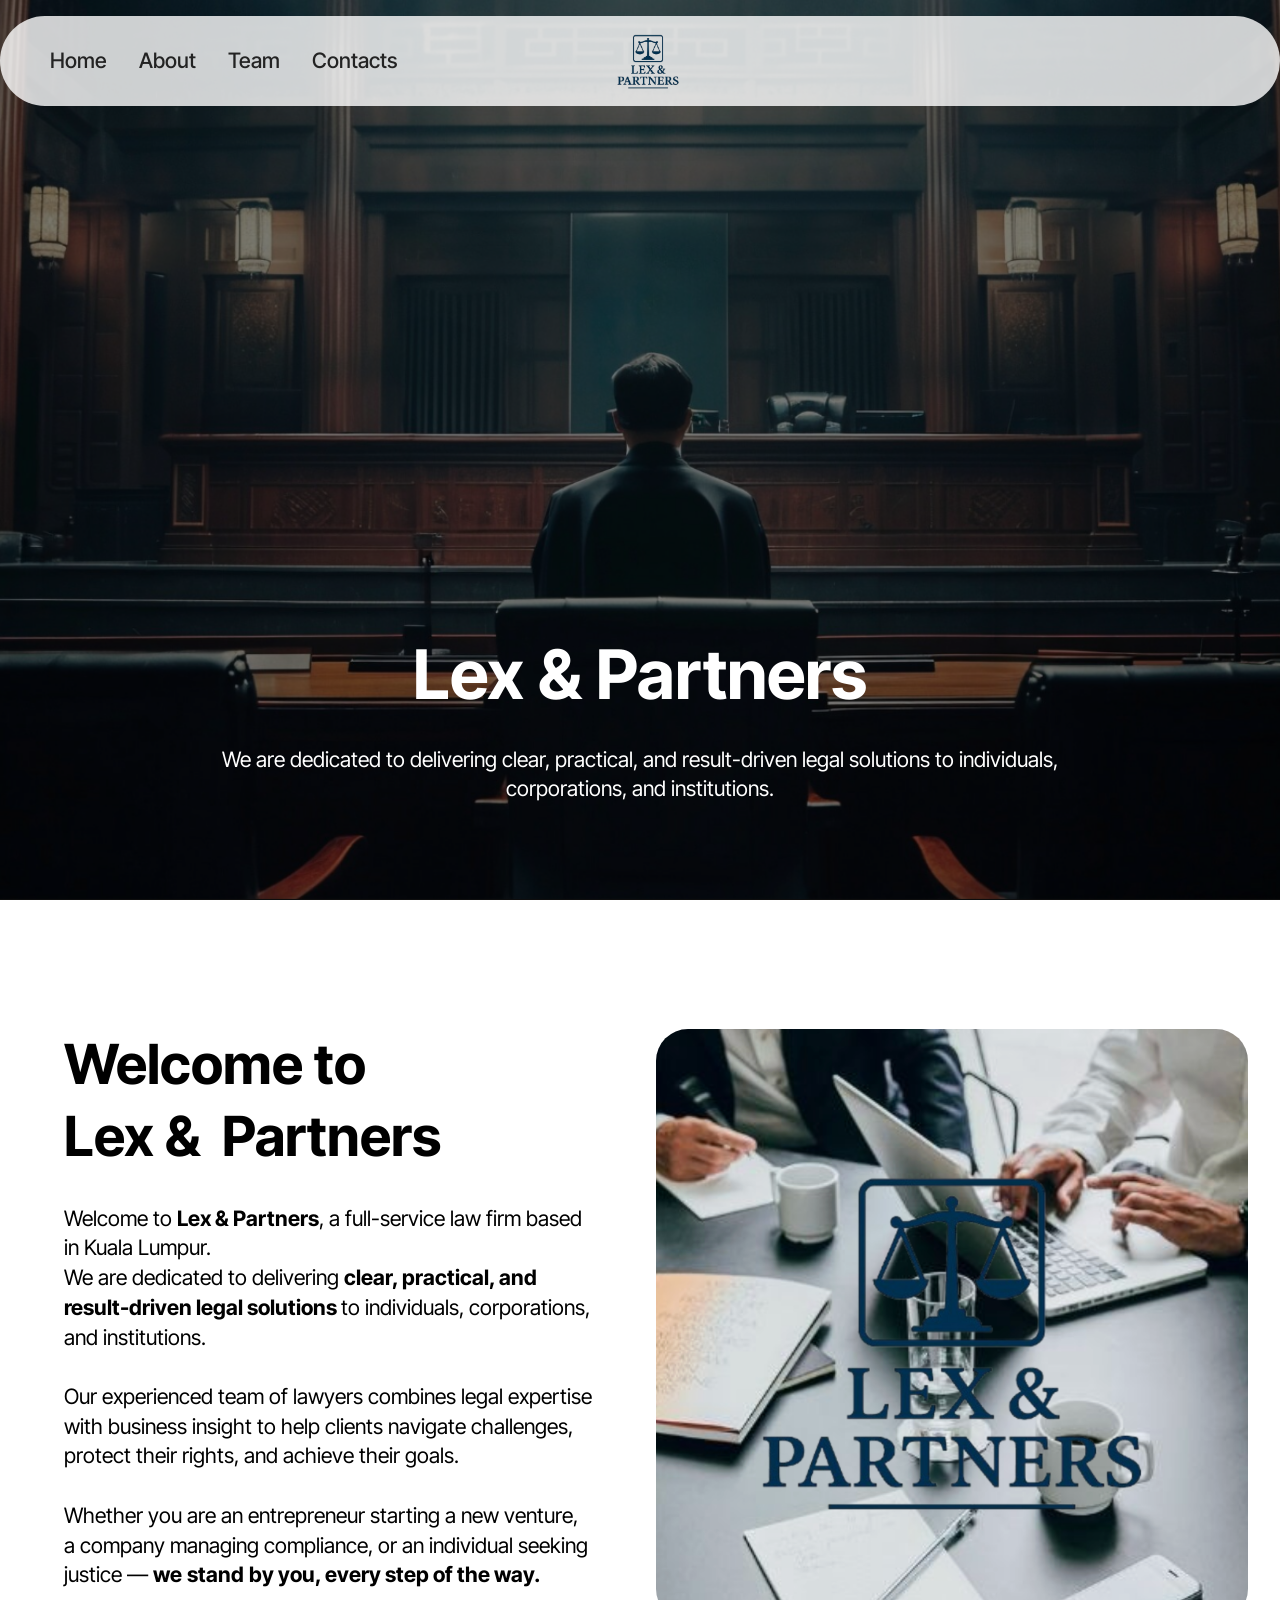
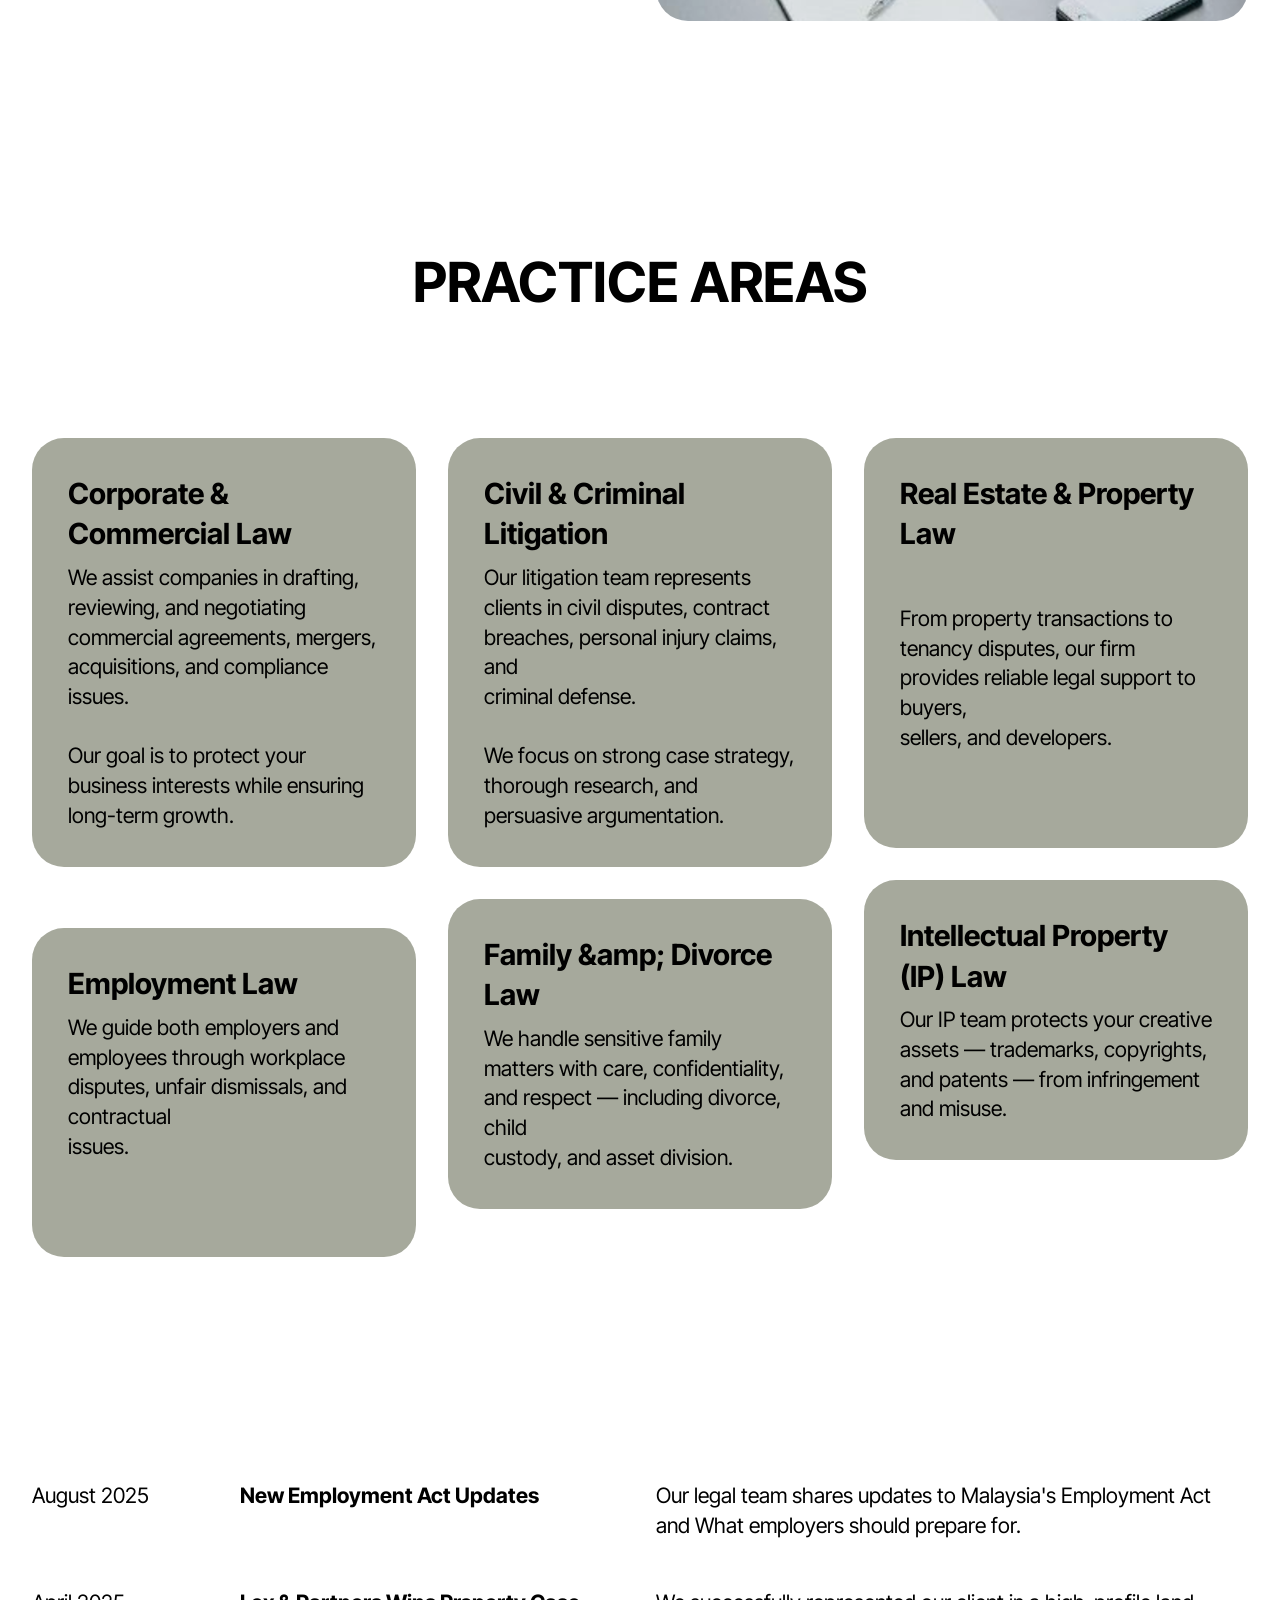
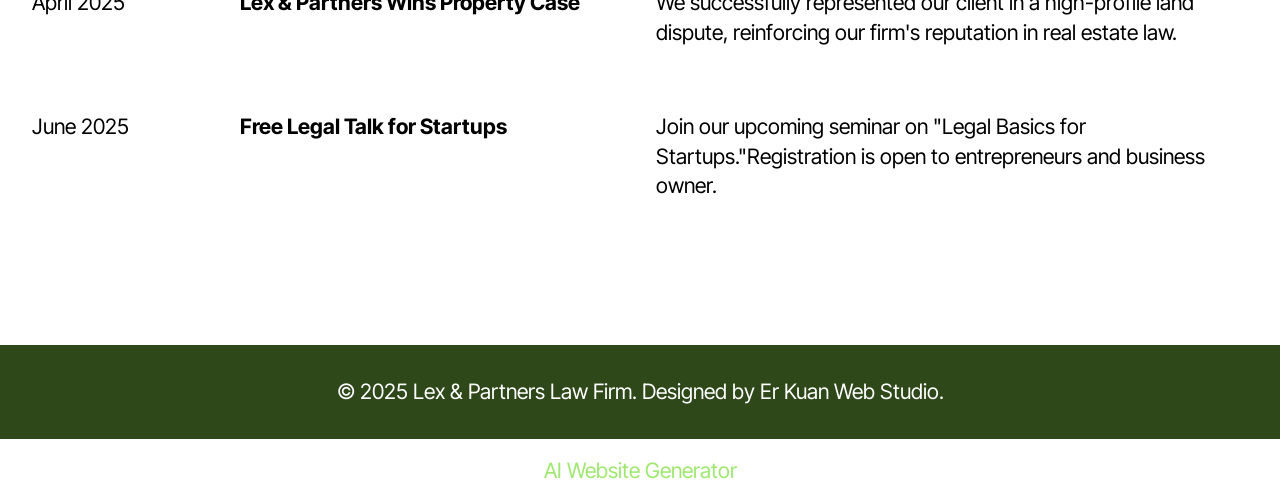
==== index.html @ 3be0655c "create github pages" ====
<!DOCTYPE html>
<html  >
<head>
  <!-- Site made with Mobirise Website Builder v6.1.4, https://mobirise.com -->
  <meta charset="UTF-8">
  <meta http-equiv="X-UA-Compatible" content="IE=edge">
  <meta name="generator" content="Mobirise v6.1.4, mobirise.com">
  <meta name="viewport" content="width=device-width, initial-scale=1, minimum-scale=1">
  <link rel="shortcut icon" href="assets/images/0.png" type="image/x-icon">
  <meta name="description" content="">
  
  
  <title>Home</title>
  <link rel="stylesheet" href="assets/web/assets/mobirise-icons2/mobirise2.css">
  <link rel="stylesheet" href="assets/bootstrap/css/bootstrap.min.css">
  <link rel="stylesheet" href="assets/parallax/jarallax.css">
  <link rel="stylesheet" href="assets/dropdown/css/style.css">
  <link rel="stylesheet" href="assets/theme/css/style.css">
  <link rel="preload" href="https://fonts.googleapis.com/css?family=Inter+Tight:100,200,300,400,500,600,700,800,900,100i,200i,300i,400i,500i,600i,700i,800i,900i&display=swap" as="style" onload="this.onload=null;this.rel='stylesheet'">
  <noscript><link rel="stylesheet" href="https://fonts.googleapis.com/css?family=Inter+Tight:100,200,300,400,500,600,700,800,900,100i,200i,300i,400i,500i,600i,700i,800i,900i&display=swap"></noscript>
  <link rel="preload" as="style" href="assets/mobirise/css/mbr-additional.css?v=VrLsSM"><link rel="stylesheet" href="assets/mobirise/css/mbr-additional.css?v=VrLsSM" type="text/css">

  
  
  
</head>
<body>
  
  <section data-bs-version="5.1" class="menu menu4 cid-v0eNGi7EFf" once="menu" id="menu04-0">
	

	<nav class="navbar navbar-dropdown navbar-fixed-top navbar-expand-lg">
		<div class="container">
			<div class="navbar-brand">
				<span class="navbar-logo">
					<a href="https://mobiri.se">
						<img src="assets/images/0.png" alt="Mobirise Website Builder" style="height: 4rem;">
					</a>
				</span>
				
			</div>
			<button class="navbar-toggler" type="button" data-toggle="collapse" data-bs-toggle="collapse" data-target="#navbarSupportedContent" data-bs-target="#navbarSupportedContent" aria-controls="navbarNavAltMarkup" aria-expanded="false" aria-label="Toggle navigation">
				<div class="hamburger">
					<span></span>
					<span></span>
					<span></span>
					<span></span>
				</div>
			</button>
			<div class="collapse navbar-collapse" id="navbarSupportedContent">
				<ul class="navbar-nav nav-dropdown nav-right" data-app-modern-menu="true"><li class="nav-item">
						<a class="nav-link link text-black text-primary display-4" href="index.html#article02-2">Home</a>
					</li><li class="nav-item"><a class="nav-link link text-black text-primary display-4" href="page1.html">About</a></li>
					
					<li class="nav-item">
						<a class="nav-link link text-black text-primary display-4" href="page2.html">Team</a>
					</li><li class="nav-item"><a class="nav-link link text-black text-primary display-4" href="page3.html">Contacts</a></li></ul>
				
				
			</div>
		</div>
	</nav>
</section>

<section data-bs-version="5.1" class="header16 cid-v0eNHuTuFY mbr-fullscreen mbr-parallax-background" id="header17-1">
  
  <div class="mbr-overlay" style="opacity: 0.5; background-color: rgb(0, 0, 0);"></div>
  <div class="container-fluid">
    <div class="row">
      <div class="content-wrap col-12 col-md-12">
        <h1 class="mbr-section-title mbr-fonts-style mbr-white mb-4 display-1"><strong>Lex &amp; Partners</strong></h1>
        
        <p class="mbr-fonts-style mbr-text mbr-white mb-4 display-4">We are dedicated to delivering clear, practical, and result-driven legal solutions to individuals,<br>corporations, and institutions.</p>
        
      </div>
    </div>
  </div>
</section>

<section data-bs-version="5.1" class="start article4 cid-v0eNTNGEbL" id="article04-2">
	

	
	

	<div class="container">
		<div class="row justify-content-center">
			<div class="col-12 col-md-12 col-lg-6 image-wrapper">
				<img class="w-100" src="assets/images/2025-10-21-1.22.56.png" alt="Mobirise Website Builder">
			</div>
			<div class="col-12 col-md-12 col-lg">
				<div class="text-wrapper align-left">
					<h1 class="mbr-section-title mbr-fonts-style mb-4 display-2"><strong>Welcome to </strong><br><strong>Lex &amp;&nbsp; Partners</strong></h1>
					<p class="mbr-text mbr-fonts-style mb-4 display-7">Welcome to <strong>Lex &amp; Partners</strong>, a full-service law firm based in Kuala Lumpur.<br>We are dedicated to delivering <strong>clear, practical, and result-driven legal solutions </strong>to individuals, corporations, and institutions.<br><br>Our experienced team of lawyers combines legal expertise with business insight to help clients navigate challenges, protect their rights, and achieve their goals.<br><br>Whether you are an entrepreneur starting a new venture, a company managing compliance, or an individual seeking justice — <strong>we</strong> <strong>stand</strong> <strong>by you, every step of the way.</strong></p>
					
				</div>
			</div>
		</div>
	</div>
</section>

<section data-bs-version="5.1" class="features21 cid-v0eO4vb63a" id="features021-3">
  

  
  
  <div class="container">
    <div class="row mb-5 justify-content-center">
      <div class="col-12 mb-0 content-head">
        <h3 class="mbr-section-title mbr-fonts-style align-center mb-0 display-2"><strong>PRACTICE AREAS</strong><br><strong><br></strong></h3>
        
      </div>
    </div>
    <div class="row mbr-masonry" data-masonry="{&quot;percentPosition&quot;: true }">
      <div class="item features-without-image col-12 col-md-6 col-lg-4">
        <div class="item-wrapper">
          <div class="card-box align-left">
            
            <h5 class="card-title mbr-fonts-style display-5"><strong>Corporate &amp; Commercial Law</strong></h5>
            <p class="card-text mbr-fonts-style display-7">We assist companies in drafting, reviewing, and negotiating commercial agreements, mergers,<br>acquisitions, and compliance issues.<br><br>Our goal is to protect your business interests while ensuring long-term growth.</p>
          </div>
        </div>
      </div>
      <div class="item features-without-image col-12 col-md-6 col-lg-4">
        <div class="item-wrapper">
          <div class="card-box align-left">
            
            <h5 class="card-title mbr-fonts-style display-5"><strong>Civil &amp; Criminal Litigation</strong></h5>
            <p class="card-text mbr-fonts-style display-7">Our litigation team represents clients in civil disputes, contract breaches, personal injury claims, and<br>criminal defense.<br><br>We focus on strong case strategy, thorough research, and persuasive argumentation.</p>
          </div>
        </div>
      </div>
      <div class="item features-without-image col-12 col-md-6 col-lg-4">
        <div class="item-wrapper">
          <div class="card-box align-left">
            
            <h5 class="card-title mbr-fonts-style display-5"><strong>Real Estate &amp; Property Law</strong><br><strong><br></strong></h5>
            <p class="card-text mbr-fonts-style display-7">From property transactions to tenancy disputes, our firm provides reliable legal support to buyers,<br>sellers, and developers.<br><br><br></p>
          </div>
        </div>
      </div>
      <div class="item features-without-image col-12 col-md-6 col-lg-4">
        <div class="item-wrapper">
          <div class="card-box align-left">
            
            <h5 class="card-title mbr-fonts-style display-5"><strong>Intellectual Property (IP) Law</strong></h5>
            <p class="card-text mbr-fonts-style display-7">Our IP team protects your creative assets — trademarks, copyrights, and patents — from infringement<br>and misuse.</p>
          </div>
        </div>
      </div>
      <div class="item features-without-image col-12 col-md-6 col-lg-4">
        <div class="item-wrapper">
          <div class="card-box align-left">
            
            <h5 class="card-title mbr-fonts-style display-5"><strong>Family &amp;amp; Divorce Law</strong></h5>
            <p class="card-text mbr-fonts-style display-7">We handle sensitive family matters with care, confidentiality, and respect — including divorce, child<br>custody, and asset division.</p>
          </div>
        </div>
      </div>
      <div class="item features-without-image col-12 col-md-6 col-lg-4">
        <div class="item-wrapper">
          <div class="card-box align-left">
            
            <h5 class="card-title mbr-fonts-style display-5"><strong>Employment Law</strong></h5>
            <p class="card-text mbr-fonts-style display-7">We guide both employers and employees through workplace disputes, unfair dismissals, and contractual<br>issues.<br><br><br></p>
          </div>
        </div>
      </div>
    </div>
  </div>
</section>

<section data-bs-version="5.1" class="timeline03 cid-v0eO7d58po" id="timeline03-4">
    
    <div class="container">
        <div class="row justify-content-center">
            
        </div>
        <div class="row justify-content-center item features-without-image mb-5">
            <div class="col-12 col-lg-2">
                <h5 class="mbr-card-title mbr-fonts-style mt-0 mb-3 display-7">August 2025</h5>

            </div>
            <div class="col-12 col-lg">

                <h6 class="mbr-card-subtitle mbr-fonts-style mt-0 mb-3 display-7"><strong>New Employment Act Updates</strong></h6>
            </div>
            <div class="col-md-12 col-lg-6 item-wrapper">
                <p class="mbr-text mbr-fonts-style mt-0 mb-0 display-7">Our legal team shares updates to Malaysia's Employment Act and What employers should prepare for.<br></p>
            </div>
        </div>
        <div class="row justify-content-center item features-without-image mb-5">
            <div class="col-12 col-lg-2">
                <h5 class="mbr-card-title mbr-fonts-style mt-0 mb-3 display-7">April 2025</h5>

            </div>
            <div class="col-12 col-lg">

                <h6 class="mbr-card-subtitle mbr-fonts-style mt-0 mb-3 display-7"><strong>Lex &amp; Partners Wins Property Case</strong><strong><br></strong><strong><br></strong></h6>
            </div>
            <div class="col-md-12 col-lg-6 item-wrapper">
                <p class="mbr-text mbr-fonts-style mt-0 mb-0 display-7">We successfully represented our client in a high-profile land dispute, reinforcing our firm's reputation in real estate law.</p>
            </div>
        </div>
        <div class="row justify-content-center item features-without-image mb-5">
            <div class="col-12 col-lg-2">
                <h5 class="mbr-card-title mbr-fonts-style mt-0 mb-3 display-7">June 2025</h5>
            </div>
            <div class="col-12 col-lg">
                <h6 class="mbr-card-subtitle mbr-fonts-style mt-0 mb-3 display-7">
                    <strong>Free Legal Talk for Startups</strong><br><strong><br></strong></h6>
            </div>
            <div class="col-md-12 col-lg-6 item-wrapper">
                <p class="mbr-text mbr-fonts-style mt-0 mb-0 display-7">Join our upcoming seminar on "Legal Basics for Startups."Registration is open to entrepreneurs and business owner.</p>
            </div>
        </div>
    </div>
</section>

<section data-bs-version="5.1" class="footer4 cid-v0eQXOvF4P" once="footers" id="footer04-l">

    

    

    <div class="container">
        <div class="media-container-row align-center mbr-white">
            <div class="col-12">
                <p class="mbr-text mb-0 mbr-fonts-style display-7">
                    © 2025 Lex &amp; Partners Law Firm. Designed by Er Kuan Web Studio.
                </p>
            </div>
        </div>
    </div>
</section><section class="display-7" style="padding: 0;align-items: center;justify-content: center;flex-wrap: wrap;    align-content: center;display: flex;position: relative;height: 4rem;"><a href="https://mobiri.se/4250572" style="flex: 1 1;height: 4rem;position: absolute;width: 100%;z-index: 1;"><img alt="" style="height: 4rem;" src="[data-uri]"></a><p style="margin: 0;text-align: center;" class="display-7">&#8204;</p><a style="z-index:1" href="https://mobirise.com/builder/ai-website-generator.html">AI Website Generator</a></section><script src="assets/bootstrap/js/bootstrap.bundle.min.js"></script>  <script src="assets/parallax/jarallax.js"></script>  <script src="assets/smoothscroll/smooth-scroll.js"></script>  <script src="assets/ytplayer/index.js"></script>  <script src="assets/dropdown/js/navbar-dropdown.js"></script>  <script src="assets/masonry/masonry.pkgd.min.js"></script>  <script src="assets/imagesloaded/imagesloaded.pkgd.min.js"></script>  <script src="assets/theme/js/script.js"></script>  
  
  
</body>
</html>
---- assets/web/assets/mobirise-icons2/mobirise2.css ----
@font-face {
  font-family: 'Moririse2';
  font-display: swap;
  src:  url('mobirise2.eot?f2bix4');
  src:  url('mobirise2.eot?f2bix4#iefix') format('embedded-opentype'),
    url('mobirise2.ttf?f2bix4') format('truetype'),
    url('mobirise2.woff?f2bix4') format('woff'),
    url('mobirise2.svg?f2bix4#mobirise2') format('svg');
  font-weight: normal;
  font-style: normal;
}

[class^="mobi-"], [class*=" mobi-"] {
  /* use !important to prevent issues with browser extensions that change fonts */
  font-family: 'Moririse2' !important;
  speak: none;
  font-style: normal;
  font-weight: normal;
  font-variant: normal;
  text-transform: none;
  line-height: 1;

  /* Better Font Rendering =========== */
  -webkit-font-smoothing: antialiased;
  -moz-osx-font-smoothing: grayscale;
}

.mobi-mbri-add-submenu:before {
  content: "\e900";
}
.mobi-mbri-alert:before {
  content: "\e901";
}
.mobi-mbri-align-center:before {
  content: "\e902";
}
.mobi-mbri-align-justify:before {
  content: "\e903";
}
.mobi-mbri-align-left:before {
  content: "\e904";
}
.mobi-mbri-align-right:before {
  content: "\e905";
}
.mobi-mbri-android:before {
  content: "\e906";
}
.mobi-mbri-apple:before {
  content: "\e907";
}
.mobi-mbri-arrow-down:before {
  content: "\e908";
}
.mobi-mbri-arrow-next:before {
  content: "\e909";
}
.mobi-mbri-arrow-prev:before {
  content: "\e90a";
}
.mobi-mbri-arrow-up:before {
  content: "\e90b";
}
.mobi-mbri-bold:before {
  content: "\e90c";
}
.mobi-mbri-bookmark:before {
  content: "\e90d";
}
.mobi-mbri-bootstrap:before {
  content: "\e90e";
}
.mobi-mbri-briefcase:before {
  content: "\e90f";
}
.mobi-mbri-browse:before {
  content: "\e910";
}
.mobi-mbri-bulleted-list:before {
  content: "\e911";
}
.mobi-mbri-calendar:before {
  content: "\e912";
}
.mobi-mbri-camera:before {
  content: "\e913";
}
.mobi-mbri-cart-add:before {
  content: "\e914";
}
.mobi-mbri-cart-full:before {
  content: "\e915";
}
.mobi-mbri-cash:before {
  content: "\e916";
}
.mobi-mbri-change-style:before {
  content: "\e917";
}
.mobi-mbri-chat:before {
  content: "\e918";
}
.mobi-mbri-clock:before {
  content: "\e919";
}
.mobi-mbri-close:before {
  content: "\e91a";
}
.mobi-mbri-cloud:before {
  content: "\e91b";
}
.mobi-mbri-code:before {
  content: "\e91c";
}
.mobi-mbri-contact-form:before {
  content: "\e91d";
}
.mobi-mbri-credit-card:before {
  content: "\e91e";
}
.mobi-mbri-cursor-click:before {
  content: "\e91f";
}
.mobi-mbri-cust-feedback:before {
  content: "\e920";
}
.mobi-mbri-database:before {
  content: "\e921";
}
.mobi-mbri-delivery:before {
  content: "\e922";
}
.mobi-mbri-desktop:before {
  content: "\e923";
}
.mobi-mbri-devices:before {
  content: "\e924";
}
.mobi-mbri-down:before {
  content: "\e925";
}
.mobi-mbri-download-2:before {
  content: "\e926";
}
.mobi-mbri-download:before {
  content: "\e927";
}
.mobi-mbri-drag-n-drop-2:before {
  content: "\e928";
}
.mobi-mbri-drag-n-drop:before {
  content: "\e929";
}
.mobi-mbri-edit-2:before {
  content: "\e92a";
}
.mobi-mbri-edit:before {
  content: "\e92b";
}
.mobi-mbri-error:before {
  content: "\e92c";
}
.mobi-mbri-extension:before {
  content: "\e92d";
}
.mobi-mbri-features:before {
  content: "\e92e";
}
.mobi-mbri-file:before {
  content: "\e92f";
}
.mobi-mbri-flag:before {
  content: "\e930";
}
.mobi-mbri-folder:before {
  content: "\e931";
}
.mobi-mbri-gift:before {
  content: "\e932";
}
.mobi-mbri-github:before {
  content: "\e933";
}
.mobi-mbri-globe-2:before {
  content: "\e934";
}
.mobi-mbri-globe:before {
  content: "\e935";
}
.mobi-mbri-growing-chart:before {
  content: "\e936";
}
.mobi-mbri-hearth:before {
  content: "\e937";
}
.mobi-mbri-help:before {
  content: "\e938";
}
.mobi-mbri-home:before {
  content: "\e939";
}
.mobi-mbri-hot-cup:before {
  content: "\e93a";
}
.mobi-mbri-idea:before {
  content: "\e93b";
}
.mobi-mbri-image-gallery:before {
  content: "\e93c";
}
.mobi-mbri-image-slider:before {
  content: "\e93d";
}
.mobi-mbri-info:before {
  content: "\e93e";
}
.mobi-mbri-italic:before {
  content: "\e93f";
}
.mobi-mbri-key:before {
  content: "\e940";
}
.mobi-mbri-laptop:before {
  content: "\e941";
}
.mobi-mbri-layers:before {
  content: "\e942";
}
.mobi-mbri-left-right:before {
  content: "\e943";
}
.mobi-mbri-left:before {
  content: "\e944";
}
.mobi-mbri-letter:before {
  content: "\e945";
}
.mobi-mbri-like:before {
  content: "\e946";
}
.mobi-mbri-link:before {
  content: "\e947";
}
.mobi-mbri-lock:before {
  content: "\e948";
}
.mobi-mbri-login:before {
  content: "\e949";
}
.mobi-mbri-logout:before {
  content: "\e94a";
}
.mobi-mbri-magic-stick:before {
  content: "\e94b";
}
.mobi-mbri-map-pin:before {
  content: "\e94c";
}
.mobi-mbri-menu:before {
  content: "\e94d";
}
.mobi-mbri-mobile-2:before {
  content: "\e94e";
}
.mobi-mbri-mobile-horizontal:before {
  content: "\e94f";
}
.mobi-mbri-mobile:before {
  content: "\e950";
}
.mobi-mbri-mobirise:before {
  content: "\e951";
}
.mobi-mbri-more-horizontal:before {
  content: "\e952";
}
.mobi-mbri-more-vertical:before {
  content: "\e953";
}
.mobi-mbri-music:before {
  content: "\e954";
}
.mobi-mbri-new-file:before {
  content: "\e955";
}
.mobi-mbri-numbered-list:before {
  content: "\e956";
}
.mobi-mbri-opened-folder:before {
  content: "\e957";
}
.mobi-mbri-pages:before {
  content: "\e958";
}
.mobi-mbri-paper-plane:before {
  content: "\e959";
}
.mobi-mbri-paperclip:before {
  content: "\e95a";
}
.mobi-mbri-phone:before {
  content: "\e95b";
}
.mobi-mbri-photo:before {
  content: "\e95c";
}
.mobi-mbri-photos:before {
  content: "\e95d";
}
.mobi-mbri-pin:before {
  content: "\e95e";
}
.mobi-mbri-play:before {
  content: "\e95f";
}
.mobi-mbri-plus:before {
  content: "\e960";
}
.mobi-mbri-preview:before {
  content: "\e961";
}
.mobi-mbri-print:before {
  content: "\e962";
}
.mobi-mbri-protect:before {
  content: "\e963";
}
.mobi-mbri-question:before {
  content: "\e964";
}
.mobi-mbri-quote-left:before {
  content: "\e965";
}
.mobi-mbri-quote-right:before {
  content: "\e966";
}
.mobi-mbri-redo:before {
  content: "\e967";
}
.mobi-mbri-refresh:before {
  content: "\e968";
}
.mobi-mbri-responsive-2:before {
  content: "\e969";
}
.mobi-mbri-responsive:before {
  content: "\e96a";
}
.mobi-mbri-right:before {
  content: "\e96b";
}
.mobi-mbri-rocket:before {
  content: "\e96c";
}
.mobi-mbri-sad-face:before {
  content: "\e96d";
}
.mobi-mbri-sale:before {
  content: "\e96e";
}
.mobi-mbri-save:before {
  content: "\e96f";
}
.mobi-mbri-search:before {
  content: "\e970";
}
.mobi-mbri-setting-2:before {
  content: "\e971";
}
.mobi-mbri-setting-3:before {
  content: "\e972";
}
.mobi-mbri-setting:before {
  content: "\e973";
}
.mobi-mbri-share:before {
  content: "\e974";
}
.mobi-mbri-shopping-bag:before {
  content: "\e975";
}
.mobi-mbri-shopping-basket:before {
  content: "\e976";
}
.mobi-mbri-shopping-cart:before {
  content: "\e977";
}
.mobi-mbri-sites:before {
  content: "\e978";
}
.mobi-mbri-smile-face:before {
  content: "\e979";
}
.mobi-mbri-speed:before {
  content: "\e97a";
}
.mobi-mbri-star:before {
  content: "\e97b";
}
.mobi-mbri-success:before {
  content: "\e97c";
}
.mobi-mbri-sun:before {
  content: "\e97d";
}
.mobi-mbri-sun2:before {
  content: "\e97e";
}
.mobi-mbri-tablet-vertical:before {
  content: "\e97f";
}
.mobi-mbri-tablet:before {
  content: "\e980";
}
.mobi-mbri-target:before {
  content: "\e981";
}
.mobi-mbri-timer:before {
  content: "\e982";
}
.mobi-mbri-to-ftp:before {
  content: "\e983";
}
.mobi-mbri-to-local-drive:before {
  content: "\e984";
}
.mobi-mbri-touch-swipe:before {
  content: "\e985";
}
.mobi-mbri-touch:before {
  content: "\e986";
}
.mobi-mbri-trash:before {
  content: "\e987";
}
.mobi-mbri-underline:before {
  content: "\e988";
}
.mobi-mbri-undo:before {
  content: "\e989";
}
.mobi-mbri-unlink:before {
  content: "\e98a";
}
.mobi-mbri-unlock:before {
  content: "\e98b";
}
.mobi-mbri-up-down:before {
  content: "\e98c";
}
.mobi-mbri-up:before {
  content: "\e98d";
}
.mobi-mbri-update:before {
  content: "\e98e";
}
.mobi-mbri-upload-2:before {
  content: "\e98f";
}
.mobi-mbri-upload:before {
  content: "\e990";
}
.mobi-mbri-user-2:before {
  content: "\e991";
}
.mobi-mbri-user:before {
  content: "\e992";
}
.mobi-mbri-users:before {
  content: "\e993";
}
.mobi-mbri-video-play:before {
  content: "\e994";
}
.mobi-mbri-video:before {
  content: "\e995";
}
.mobi-mbri-watch:before {
  content: "\e996";
}
.mobi-mbri-website-theme-2:before {
  content: "\e997";
}
.mobi-mbri-website-theme:before {
  content: "\e998";
}
.mobi-mbri-wifi:before {
  content: "\e999";
}
.mobi-mbri-windows:before {
  content: "\e99a";
}
.mobi-mbri-zoom-in:before {
  content: "\e99b";
}
.mobi-mbri-zoom-out:before {
  content: "\e99c";
}
---- assets/parallax/jarallax.css ----
.jarallax {
    position: relative;
    z-index: 0;
}
.jarallax > .jarallax-img {
    position: absolute;
    object-fit: cover;
    /* support for plugin https://github.com/bfred-it/object-fit-images */
    font-family: 'object-fit: cover;';
    top: 0;
    left: 0;
    width: 100%;
    height: 100%;
    z-index: -1;
}
---- assets/dropdown/css/style.css ----
.navbar-dropdown {
  left: 0;
  padding: 0;
  position: absolute;
  right: 0;
  top: 0;
  transition: all 0.45s ease;
  z-index: 1030;
  background: #282828; }
  .navbar-dropdown .navbar-logo {
    margin-right: 0.8rem;
    transition: margin 0.3s ease-in-out;
    vertical-align: middle; }
    .navbar-dropdown .navbar-logo img {
      height: 3.125rem;
      transition: all 0.3s ease-in-out; }
    .navbar-dropdown .navbar-logo.mbr-iconfont {
      font-size: 3.125rem;
      line-height: 3.125rem; }
  .navbar-dropdown .navbar-caption {
    font-weight: 700;
    white-space: normal;
    vertical-align: -4px;
    line-height: 3.125rem !important; }
    .navbar-dropdown .navbar-caption, .navbar-dropdown .navbar-caption:hover {
      color: inherit;
      text-decoration: none; }
  .navbar-dropdown .mbr-iconfont + .navbar-caption {
    vertical-align: -1px; }
  .navbar-dropdown.navbar-fixed-top {
    position: fixed; }
  .navbar-dropdown .navbar-brand span {
    vertical-align: -4px; }
  .navbar-dropdown.bg-color.transparent {
    background: none; }
  .navbar-dropdown.navbar-short .navbar-brand {
    padding: 0.625rem 0; }
    .navbar-dropdown.navbar-short .navbar-brand span {
      vertical-align: -1px; }
  .navbar-dropdown.navbar-short .navbar-caption {
    line-height: 2.375rem !important;
    vertical-align: -2px; }
  .navbar-dropdown.navbar-short .navbar-logo {
    margin-right: 0.5rem; }
    .navbar-dropdown.navbar-short .navbar-logo img {
      height: 2.375rem; }
    .navbar-dropdown.navbar-short .navbar-logo.mbr-iconfont {
      font-size: 2.375rem;
      line-height: 2.375rem; }
  .navbar-dropdown.navbar-short .mbr-table-cell {
    height: 3.625rem; }
  .navbar-dropdown .navbar-close {
    left: 0.6875rem;
    position: fixed;
    top: 0.75rem;
    z-index: 1000; }
  .navbar-dropdown .hamburger-icon {
    content: "";
    display: inline-block;
    vertical-align: middle;
    width: 16px;
    -webkit-box-shadow: 0 -6px 0 1px #282828,0 0 0 1px #282828,0 6px 0 1px #282828;
    -moz-box-shadow: 0 -6px 0 1px #282828,0 0 0 1px #282828,0 6px 0 1px #282828;
    box-shadow: 0 -6px 0 1px #282828,0 0 0 1px #282828,0 6px 0 1px #282828; }

.dropdown-menu .dropdown-toggle[data-toggle="dropdown-submenu"]::after {
  border-bottom: 0.35em solid transparent;
  border-left: 0.35em solid;
  border-right: 0;
  border-top: 0.35em solid transparent;
  margin-left: 0.3rem; }

.dropdown-menu .dropdown-item:focus {
  outline: 0; }

.nav-dropdown {
  font-size: 0.75rem;
  font-weight: 500;
  height: auto !important; }
  .nav-dropdown .nav-btn {
    padding-left: 1rem; }
  .nav-dropdown .link {
    margin: .667em 1.667em;
    font-weight: 500;
    padding: 0;
    transition: color .2s ease-in-out; }
    .nav-dropdown .link.dropdown-toggle {
      margin-right: 2.583em; }
      .nav-dropdown .link.dropdown-toggle::after {
        margin-left: .25rem;
        border-top: 0.35em solid;
        border-right: 0.35em solid transparent;
        border-left: 0.35em solid transparent;
        border-bottom: 0; }
      .nav-dropdown .link.dropdown-toggle[aria-expanded="true"] {
        margin: 0;
        padding: 0.667em 3.263em  0.667em 1.667em; }
  .nav-dropdown .link::after,
  .nav-dropdown .dropdown-item::after {
    color: inherit; }
  .nav-dropdown .btn {
    font-size: 0.75rem;
    font-weight: 700;
    letter-spacing: 0;
    margin-bottom: 0;
    padding-left: 1.25rem;
    padding-right: 1.25rem; }
  .nav-dropdown .dropdown-menu {
    border-radius: 0;
    border: 0;
    left: 0;
    margin: 0;
    padding-bottom: 1.25rem;
    padding-top: 1.25rem;
    position: relative; }
  .nav-dropdown .dropdown-submenu {
    margin-left: 0.125rem;
    top: 0; }
  .nav-dropdown .dropdown-item {
    font-weight: 500;
    line-height: 2;
    padding: 0.3846em 4.615em 0.3846em 1.5385em;
    position: relative;
    transition: color .2s ease-in-out, background-color .2s ease-in-out; }
    .nav-dropdown .dropdown-item::after {
      margin-top: -0.3077em;
      position: absolute;
      right: 1.1538em;
      top: 50%; }
    .nav-dropdown .dropdown-item:focus, .nav-dropdown .dropdown-item:hover {
      background: none; }

@media (max-width: 767px) {
  .nav-dropdown.navbar-toggleable-sm {
    bottom: 0;
    display: none;
    left: 0;
    overflow-x: hidden;
    position: fixed;
    top: 0;
    transform: translateX(-100%);
    -ms-transform: translateX(-100%);
    -webkit-transform: translateX(-100%);
    width: 18.75rem;
    z-index: 999; } }
.nav-dropdown.navbar-toggleable-xl {
  bottom: 0;
  display: none;
  left: 0;
  overflow-x: hidden;
  position: fixed;
  top: 0;
  transform: translateX(-100%);
  -ms-transform: translateX(-100%);
  -webkit-transform: translateX(-100%);
  width: 18.75rem;
  z-index: 999; }

.nav-dropdown-sm {
  display: block !important;
  overflow-x: hidden;
  overflow: auto;
  padding-top: 3.875rem; }
  .nav-dropdown-sm::after {
    content: "";
    display: block;
    height: 3rem;
    width: 100%; }
  .nav-dropdown-sm.collapse.in ~ .navbar-close {
    display: block !important; }
  .nav-dropdown-sm.collapsing, .nav-dropdown-sm.collapse.in {
    transform: translateX(0);
    -ms-transform: translateX(0);
    -webkit-transform: translateX(0);
    transition: all 0.25s ease-out;
    -webkit-transition: all 0.25s ease-out;
    background: #282828; }
  .nav-dropdown-sm.collapsing[aria-expanded="false"] {
    transform: translateX(-100%);
    -ms-transform: translateX(-100%);
    -webkit-transform: translateX(-100%); }
  .nav-dropdown-sm .nav-item {
    display: block;
    margin-left: 0 !important;
    padding-left: 0; }
  .nav-dropdown-sm .link,
  .nav-dropdown-sm .dropdown-item {
    border-top: 1px dotted rgba(255, 255, 255, 0.1);
    font-size: 0.8125rem;
    line-height: 1.6;
    margin: 0 !important;
    padding: 0.875rem 2.4rem 0.875rem 1.5625rem !important;
    position: relative;
    white-space: normal; }
    .nav-dropdown-sm .link:focus, .nav-dropdown-sm .link:hover,
    .nav-dropdown-sm .dropdown-item:focus,
    .nav-dropdown-sm .dropdown-item:hover {
      background: rgba(0, 0, 0, 0.2) !important;
      color: #c0a375; }
  .nav-dropdown-sm .nav-btn {
    position: relative;
    padding: 1.5625rem 1.5625rem 0 1.5625rem; }
    .nav-dropdown-sm .nav-btn::before {
      border-top: 1px dotted rgba(255, 255, 255, 0.1);
      content: "";
      left: 0;
      position: absolute;
      top: 0;
      width: 100%; }
    .nav-dropdown-sm .nav-btn + .nav-btn {
      padding-top: 0.625rem; }
      .nav-dropdown-sm .nav-btn + .nav-btn::before {
        display: none; }
  .nav-dropdown-sm .btn {
    padding: 0.625rem 0; }
  .nav-dropdown-sm .dropdown-toggle[data-toggle="dropdown-submenu"]::after {
    margin-left: .25rem;
    border-top: 0.35em solid;
    border-right: 0.35em solid transparent;
    border-left: 0.35em solid transparent;
    border-bottom: 0; }
  .nav-dropdown-sm .dropdown-toggle[data-toggle="dropdown-submenu"][aria-expanded="true"]::after {
    border-top: 0;
    border-right: 0.35em solid transparent;
    border-left: 0.35em solid transparent;
    border-bottom: 0.35em solid; }
  .nav-dropdown-sm .dropdown-menu {
    margin: 0;
    padding: 0;
    position: relative;
    top: 0;
    left: 0;
    width: 100%;
    border: 0;
    float: none;
    border-radius: 0;
    background: none; }
  .nav-dropdown-sm .dropdown-submenu {
    left: 100%;
    margin-left: 0.125rem;
    margin-top: -1.25rem;
    top: 0; }

.navbar-toggleable-sm .nav-dropdown .dropdown-menu {
  position: absolute; }

.navbar-toggleable-sm .nav-dropdown .dropdown-submenu {
  left: 100%;
  margin-left: 0.125rem;
  margin-top: -1.25rem;
  top: 0; }

.navbar-toggleable-sm.opened .nav-dropdown .dropdown-menu {
  position: relative; }

.navbar-toggleable-sm.opened .nav-dropdown .dropdown-submenu {
  left: 0;
  margin-left: 00rem;
  margin-top: 0rem;
  top: 0; }

.is-builder .nav-dropdown.collapsing {
  transition: none !important; }
---- assets/theme/css/style.css ----
@charset "UTF-8";
section {
  background-color: #ffffff;
}

body {
  font-style: normal;
  line-height: 1.5;
  font-weight: 400;
  color: #232323;
  position: relative;
}

button {
  background-color: transparent;
  border-color: transparent;
}

.embla__button,
.carousel-control {
  background-color: #edefea !important;
  opacity: 0.8 !important;
  color: #464845 !important;
  border-color: #edefea !important;
}

.carousel .close,
.modalWindow .close {
  background-color: #edefea !important;
  color: #464845 !important;
  border-color: #edefea !important;
  opacity: 0.8 !important;
}

.carousel .close:hover,
.modalWindow .close:hover {
  opacity: 1 !important;
}

.carousel-indicators li {
  background-color: #edefea !important;
  border: 2px solid #464845 !important;
}

.carousel-indicators li:hover,
.carousel-indicators li:active {
  opacity: 0.8 !important;
}

.embla__button:hover,
.carousel-control:hover {
  background-color: #edefea !important;
  opacity: 1 !important;
}

.modalWindow-video-container {
  height: 80%;
}

section,
.container,
.container-fluid {
  position: relative;
  word-wrap: break-word;
}

a.mbr-iconfont:hover {
  text-decoration: none;
}

.article .lead p,
.article .lead ul,
.article .lead ol,
.article .lead pre,
.article .lead blockquote {
  margin-bottom: 0;
}

a {
  font-style: normal;
  font-weight: 400;
  cursor: pointer;
}
a, a:hover {
  text-decoration: none;
}

.mbr-section-title {
  font-style: normal;
  line-height: 1.3;
}

.mbr-section-subtitle {
  line-height: 1.3;
}

.mbr-text {
  font-style: normal;
  line-height: 1.7;
}

h1,
h2,
h3,
h4,
h5,
h6,
.display-1,
.display-2,
.display-4,
.display-5,
.display-7,
span,
p,
a {
  line-height: 1;
  word-break: break-word;
  word-wrap: break-word;
  font-weight: 400;
}

b,
strong {
  font-weight: bold;
}

input:-webkit-autofill, input:-webkit-autofill:hover, input:-webkit-autofill:focus, input:-webkit-autofill:active {
  transition-delay: 9999s;
  -webkit-transition-property: background-color, color;
  transition-property: background-color, color;
}

textarea[type=hidden] {
  display: none;
}

section {
  background-position: 50% 50%;
  background-repeat: no-repeat;
  background-size: cover;
}
section .mbr-background-video,
section .mbr-background-video-preview {
  position: absolute;
  bottom: 0;
  left: 0;
  right: 0;
  top: 0;
}

.hidden {
  visibility: hidden;
}

.mbr-z-index20 {
  z-index: 20;
}

/*! Base colors */
.mbr-white {
  color: #ffffff;
}

.mbr-black {
  color: #111111;
}

.mbr-bg-white {
  background-color: #ffffff;
}

.mbr-bg-black {
  background-color: #000000;
}

/*! Text-aligns */
.align-left {
  text-align: left;
}

.align-center {
  text-align: center;
}

.align-right {
  text-align: right;
}

/*! Font-weight  */
.mbr-light {
  font-weight: 300;
}

.mbr-regular {
  font-weight: 400;
}

.mbr-semibold {
  font-weight: 500;
}

.mbr-bold {
  font-weight: 700;
}

/*! Media  */
.media-content {
  flex-basis: 100%;
}

.media-container-row {
  display: flex;
  flex-direction: row;
  flex-wrap: wrap;
  justify-content: center;
  align-content: center;
  align-items: start;
}
.media-container-row .media-size-item {
  width: 400px;
}

.media-container-column {
  display: flex;
  flex-direction: column;
  flex-wrap: wrap;
  justify-content: center;
  align-content: center;
  align-items: stretch;
}
.media-container-column > * {
  width: 100%;
}

@media (min-width: 992px) {
  .media-container-row {
    flex-wrap: nowrap;
  }
}
figure {
  margin-bottom: 0;
  overflow: hidden;
}

figure[mbr-media-size] {
  transition: width 0.1s;
}

img,
iframe {
  display: block;
  width: 100%;
}

.card {
  background-color: transparent;
  border: none;
}

.card-box {
  width: 100%;
}

.card-img {
  text-align: center;
  flex-shrink: 0;
  -webkit-flex-shrink: 0;
}

.media {
  max-width: 100%;
  margin: 0 auto;
}

.mbr-figure {
  align-self: center;
}

.media-container > div {
  max-width: 100%;
}

.mbr-figure img,
.card-img img {
  width: 100%;
}

@media (max-width: 991px) {
  .media-size-item {
    width: auto !important;
  }
  .media {
    width: auto;
  }
  .mbr-figure {
    width: 100% !important;
  }
}
/*! Buttons */
.mbr-section-btn {
  margin-left: -0.6rem;
  margin-right: -0.6rem;
  font-size: 0;
}

.btn {
  font-weight: 600;
  border-width: 1px;
  font-style: normal;
  margin: 0.6rem 0.6rem;
  white-space: normal;
  transition: all 0.2s ease-in-out;
  display: inline-flex;
  align-items: center;
  justify-content: center;
  word-break: break-word;
}

.btn-sm {
  font-weight: 600;
  letter-spacing: 0px;
  transition: all 0.3s ease-in-out;
}

.btn-md {
  font-weight: 600;
  letter-spacing: 0px;
  transition: all 0.3s ease-in-out;
}

.btn-lg {
  font-weight: 600;
  letter-spacing: 0px;
  transition: all 0.3s ease-in-out;
}

.btn-form {
  margin: 0;
}
.btn-form:hover {
  cursor: pointer;
}

nav .mbr-section-btn {
  margin-left: 0rem;
  margin-right: 0rem;
}

/*! Btn icon margin */
.btn .mbr-iconfont,
.btn.btn-sm .mbr-iconfont {
  order: 1;
  cursor: pointer;
  margin-left: 0.5rem;
  vertical-align: sub;
}

.btn.btn-md .mbr-iconfont,
.btn.btn-md .mbr-iconfont {
  margin-left: 0.8rem;
}

.mbr-regular {
  font-weight: 400;
}

.mbr-semibold {
  font-weight: 500;
}

.mbr-bold {
  font-weight: 700;
}

[type=submit] {
  -webkit-appearance: none;
}

/*! Full-screen */
.mbr-fullscreen .mbr-overlay {
  min-height: 100vh;
}

.mbr-fullscreen {
  display: flex;
  display: -moz-flex;
  display: -ms-flex;
  display: -o-flex;
  align-items: center;
  min-height: 100vh;
  padding-top: 3rem;
  padding-bottom: 3rem;
}

/*! Map */
.map {
  height: 25rem;
  position: relative;
}
.map iframe {
  width: 100%;
  height: 100%;
}

/*! Scroll to top arrow */
.mbr-arrow-up {
  bottom: 25px;
  right: 90px;
  position: fixed;
  text-align: right;
  z-index: 5000;
  color: #ffffff;
  font-size: 22px;
}

.mbr-arrow-up a {
  background: rgba(0, 0, 0, 0.2);
  border-radius: 50%;
  color: #fff;
  display: inline-block;
  height: 60px;
  width: 60px;
  border: 2px solid #fff;
  outline-style: none !important;
  position: relative;
  text-decoration: none;
  transition: all 0.3s ease-in-out;
  cursor: pointer;
  text-align: center;
}
.mbr-arrow-up a:hover {
  background-color: rgba(0, 0, 0, 0.4);
}
.mbr-arrow-up a i {
  line-height: 60px;
}

.mbr-arrow-up-icon {
  display: block;
  color: #fff;
}

.mbr-arrow-up-icon::before {
  content: "›";
  display: inline-block;
  font-family: serif;
  font-size: 22px;
  line-height: 1;
  font-style: normal;
  position: relative;
  top: 6px;
  left: -4px;
  transform: rotate(-90deg);
}

/*! Arrow Down */
.mbr-arrow {
  position: absolute;
  bottom: 45px;
  left: 50%;
  width: 60px;
  height: 60px;
  cursor: pointer;
  background-color: rgba(80, 80, 80, 0.5);
  border-radius: 50%;
  transform: translateX(-50%);
}
@media (max-width: 767px) {
  .mbr-arrow {
    display: none;
  }
}
.mbr-arrow > a {
  display: inline-block;
  text-decoration: none;
  outline-style: none;
  animation: arrowdown 1.7s ease-in-out infinite;
  color: #ffffff;
}
.mbr-arrow > a > i {
  position: absolute;
  top: -2px;
  left: 15px;
  font-size: 2rem;
}

#scrollToTop a i::before {
  content: "";
  position: absolute;
  display: block;
  border-bottom: 2.5px solid #fff;
  border-left: 2.5px solid #fff;
  width: 27.8%;
  height: 27.8%;
  left: 50%;
  top: 51%;
  transform: translateY(-30%) translateX(-50%) rotate(135deg);
}

@keyframes arrowdown {
  0% {
    transform: translateY(0px);
  }
  50% {
    transform: translateY(-5px);
  }
  100% {
    transform: translateY(0px);
  }
}
@media (max-width: 500px) {
  .mbr-arrow-up {
    left: 0;
    right: 0;
    text-align: center;
  }
}
/*Gradients animation*/
@keyframes gradient-animation {
  from {
    background-position: 0% 100%;
    animation-timing-function: ease-in-out;
  }
  to {
    background-position: 100% 0%;
    animation-timing-function: ease-in-out;
  }
}
.bg-gradient {
  background-size: 200% 200%;
  animation: gradient-animation 5s infinite alternate;
  -webkit-animation: gradient-animation 5s infinite alternate;
}

.menu .navbar-brand {
  display: -webkit-flex;
}
.menu .navbar-brand span {
  display: flex;
  display: -webkit-flex;
}
.menu .navbar-brand .navbar-caption-wrap {
  display: -webkit-flex;
}
.menu .navbar-brand .navbar-logo img {
  display: -webkit-flex;
  width: auto;
}
@media (min-width: 768px) and (max-width: 991px) {
  .menu .navbar-toggleable-sm .navbar-nav {
    display: -ms-flexbox;
  }
}
@media (max-width: 991px) {
  .menu .navbar-collapse {
    max-height: 93.5vh;
  }
  .menu .navbar-collapse.show {
    overflow: auto;
  }
}
@media (min-width: 992px) {
  .menu .navbar-nav.nav-dropdown {
    display: -webkit-flex;
  }
  .menu .navbar-toggleable-sm .navbar-collapse {
    display: -webkit-flex !important;
  }
  .menu .collapsed .navbar-collapse {
    max-height: 93.5vh;
  }
  .menu .collapsed .navbar-collapse.show {
    overflow: auto;
  }
}
@media (max-width: 767px) {
  .menu .navbar-collapse {
    max-height: 80vh;
  }
}

.nav-link .mbr-iconfont {
  margin-right: 0.5rem;
}

.navbar {
  display: -webkit-flex;
  -webkit-flex-wrap: wrap;
  -webkit-align-items: center;
  -webkit-justify-content: space-between;
}

.navbar-collapse {
  -webkit-flex-basis: 100%;
  -webkit-flex-grow: 1;
  -webkit-align-items: center;
}

.nav-dropdown .link {
  padding: 0.667em 1.667em !important;
  margin: 0 !important;
}

.nav {
  display: -webkit-flex;
  -webkit-flex-wrap: wrap;
}

.row {
  display: -webkit-flex;
  -webkit-flex-wrap: wrap;
}

.justify-content-center {
  -webkit-justify-content: center;
}

.form-inline {
  display: -webkit-flex;
}

.card-wrapper {
  -webkit-flex: 1;
}

.carousel-control {
  z-index: 10;
  display: -webkit-flex;
}

.carousel-controls {
  display: -webkit-flex;
}

.media {
  display: -webkit-flex;
}

.form-group:focus {
  outline: none;
}

.jq-selectbox__select {
  padding: 7px 0;
  position: relative;
}

.jq-selectbox__dropdown {
  overflow: hidden;
  border-radius: 10px;
  position: absolute;
  top: 100%;
  left: 0 !important;
  width: 100% !important;
}

.jq-selectbox__trigger-arrow {
  right: 0;
  transform: translateY(-50%);
}

.jq-selectbox li {
  padding: 1.07em 0.5em;
}

input[type=range] {
  padding-left: 0 !important;
  padding-right: 0 !important;
}

.modal-dialog,
.modal-content {
  height: 100%;
}

.modal-dialog .carousel-inner {
  height: calc(100vh - 1.75rem);
}
@media (max-width: 575px) {
  .modal-dialog .carousel-inner {
    height: calc(100vh - 1rem);
  }
}

.carousel-item {
  text-align: center;
}

.carousel-item img {
  margin: auto;
}

.navbar-toggler {
  align-self: flex-start;
  padding: 0.25rem 0.75rem;
  font-size: 1.25rem;
  line-height: 1;
  background: transparent;
  border: 1px solid transparent;
  border-radius: 0.25rem;
}

.navbar-toggler:focus,
.navbar-toggler:hover {
  text-decoration: none;
  box-shadow: none;
}

.navbar-toggler-icon {
  display: inline-block;
  width: 1.5em;
  height: 1.5em;
  vertical-align: middle;
  content: "";
  background: no-repeat center center;
  background-size: 100% 100%;
}

.navbar-toggler-left {
  position: absolute;
  left: 1rem;
}

.navbar-toggler-right {
  position: absolute;
  right: 1rem;
}

.card-img {
  width: auto;
}

.menu .navbar.collapsed:not(.beta-menu) {
  flex-direction: column;
}

.carousel-item.active,
.carousel-item-next,
.carousel-item-prev {
  display: flex;
}

.note-air-layout .dropup .dropdown-menu,
.note-air-layout .navbar-fixed-bottom .dropdown .dropdown-menu {
  bottom: initial !important;
}

html,
body {
  height: auto;
  min-height: 100vh;
}

.dropup .dropdown-toggle::after {
  display: none;
}

.form-asterisk {
  font-family: initial;
  position: absolute;
  top: -2px;
  font-weight: normal;
}

.form-control-label {
  position: relative;
  cursor: pointer;
  margin-bottom: 0.357em;
  padding: 0;
}

.alert {
  color: #ffffff;
  border-radius: 0;
  border: 0;
  font-size: 1.1rem;
  line-height: 1.5;
  margin-bottom: 1.875rem;
  padding: 1.25rem;
  position: relative;
  text-align: center;
}
.alert.alert-form::after {
  background-color: inherit;
  bottom: -7px;
  content: "";
  display: block;
  height: 14px;
  left: 50%;
  margin-left: -7px;
  position: absolute;
  transform: rotate(45deg);
  width: 14px;
}

.form-control {
  background-color: #ffffff;
  background-clip: border-box;
  color: #232323;
  line-height: 1rem !important;
  height: auto;
  padding: 1.2rem 2rem;
  transition: border-color 0.25s ease 0s;
  border: 1px solid transparent !important;
  border-radius: 4px;
  box-shadow: rgba(0, 0, 0, 0.07) 0px 1px 1px 0px, rgba(0, 0, 0, 0.07) 0px 1px 3px 0px, rgba(0, 0, 0, 0.03) 0px 0px 0px 1px;
}
.form-active .form-control:invalid {
  border-color: red;
}

.row > * {
  padding-right: 1rem;
  padding-left: 1rem;
}

form .row {
  margin-left: -0.6rem;
  margin-right: -0.6rem;
}
form .row [class*=col] {
  padding-left: 0.6rem;
  padding-right: 0.6rem;
}

form .mbr-section-btn {
  padding-left: 0.6rem;
  padding-right: 0.6rem;
}

form .form-check-input {
  margin-top: 0.5;
}

textarea.form-control {
  line-height: 1.5rem !important;
}

.form-group {
  margin-bottom: 1.2rem;
}

.form-control,
form .btn {
  min-height: 48px;
}

.gdpr-block label span.textGDPR input[name=gdpr] {
  top: 7px;
}

.form-control:focus {
  box-shadow: none;
}

:focus {
  outline: none;
}

.mbr-overlay {
  background-color: #000;
  bottom: 0;
  left: 0;
  opacity: 0.5;
  position: absolute;
  right: 0;
  top: 0;
  z-index: 0;
  pointer-events: none;
}

blockquote {
  font-style: italic;
  padding: 3rem;
  font-size: 1.09rem;
  position: relative;
  border-left: 3px solid;
}

ul,
ol,
pre,
blockquote {
  margin-bottom: 2.3125rem;
}

.mt-4 {
  margin-top: 2rem !important;
}

.mb-4 {
  margin-bottom: 2rem !important;
}

.container,
.container-fluid {
  padding-left: 16px;
  padding-right: 16px;
}

.row {
  margin-left: -16px;
  margin-right: -16px;
}
.row > [class*=col] {
  padding-left: 16px;
  padding-right: 16px;
}

@media (min-width: 992px) {
  .container-fluid {
    padding-left: 32px;
    padding-right: 32px;
  }
}
@media (max-width: 991px) {
  .mbr-container {
    padding-left: 16px;
    padding-right: 16px;
  }
}
.app-video-wrapper > img {
  opacity: 1;
}

.app-video-wrapper {
  background: transparent;
}

.item {
  position: relative;
}

.dropdown-menu .dropdown-menu {
  left: 100%;
}

.dropdown-item + .dropdown-menu {
  display: none;
}

.dropdown-item:hover + .dropdown-menu,
.dropdown-menu:hover {
  display: block;
}

@media (min-aspect-ratio: 16/9) {
  .mbr-video-foreground {
    height: 300% !important;
    top: -100% !important;
  }
}
@media (max-aspect-ratio: 16/9) {
  .mbr-video-foreground {
    width: 300% !important;
    left: -100% !important;
  }
}.engine {
	position: absolute;
	text-indent: -2400px;
	text-align: center;
	padding: 0;
	top: 0;
	left: -2400px;
}
---- assets/mobirise/css/mbr-additional.css ----
.btn {
  border-width: 2px;
}
img,
.card-wrap,
.card-wrapper,
.video-wrapper,
.mbr-figure iframe,
.google-map iframe,
.slide-content,
.plan,
.card,
.item-wrapper {
  border-radius: 2rem !important;
}
.video-wrapper {
  overflow: hidden;
}
body {
  font-family: Inter Tight;
}
.display-1 {
  font-family: 'Inter Tight', sans-serif;
  font-size: 5rem;
  line-height: 1;
}
.display-1 > .mbr-iconfont {
  font-size: 6.25rem;
}
.display-2 {
  font-family: 'Inter Tight', sans-serif;
  font-size: 4rem;
  line-height: 1;
}
.display-2 > .mbr-iconfont {
  font-size: 5rem;
}
.display-4 {
  font-family: 'Inter Tight', sans-serif;
  font-size: 1.4rem;
  line-height: 1.5;
}
.display-4 > .mbr-iconfont {
  font-size: 1.75rem;
}
.display-5 {
  font-family: 'Inter Tight', sans-serif;
  font-size: 2rem;
  line-height: 1.5;
}
.display-5 > .mbr-iconfont {
  font-size: 2.5rem;
}
.display-7 {
  font-family: 'Inter Tight', sans-serif;
  font-size: 1.4rem;
  line-height: 1.3;
}
.display-7 > .mbr-iconfont {
  font-size: 1.75rem;
}
/* ---- Fluid typography for mobile devices ---- */
/* 1.4 - font scale ratio ( bootstrap == 1.42857 ) */
/* 100vw - current viewport width */
/* (48 - 20)  48 == 48rem == 768px, 20 == 20rem == 320px(minimal supported viewport) */
/* 0.65 - min scale variable, may vary */
@media (max-width: 992px) {
  .display-1 {
    font-size: 4rem;
  }
}
@media (max-width: 768px) {
  .display-1 {
    font-size: 3.5rem;
    font-size: calc( 2.4rem + (5 - 2.4) * ((100vw - 20rem) / (48 - 20)));
    line-height: calc( 1.1 * (2.4rem + (5 - 2.4) * ((100vw - 20rem) / (48 - 20))));
  }
  .display-2 {
    font-size: 3.2rem;
    font-size: calc( 2.05rem + (4 - 2.05) * ((100vw - 20rem) / (48 - 20)));
    line-height: calc( 1.3 * (2.05rem + (4 - 2.05) * ((100vw - 20rem) / (48 - 20))));
  }
  .display-4 {
    font-size: 1.12rem;
    font-size: calc( 1.14rem + (1.4 - 1.14) * ((100vw - 20rem) / (48 - 20)));
    line-height: calc( 1.4 * (1.14rem + (1.4 - 1.14) * ((100vw - 20rem) / (48 - 20))));
  }
  .display-5 {
    font-size: 1.6rem;
    font-size: calc( 1.35rem + (2 - 1.35) * ((100vw - 20rem) / (48 - 20)));
    line-height: calc( 1.4 * (1.35rem + (2 - 1.35) * ((100vw - 20rem) / (48 - 20))));
  }
  .display-7 {
    font-size: 1.12rem;
    font-size: calc( 1.14rem + (1.4 - 1.14) * ((100vw - 20rem) / (48 - 20)));
    line-height: calc( 1.4 * (1.14rem + (1.4 - 1.14) * ((100vw - 20rem) / (48 - 20))));
  }
}
@media (min-width: 992px) and (max-width: 1400px) {
  .display-1 {
    font-size: 3.5rem;
    font-size: calc( 2.4rem + (5 - 2.4) * ((100vw - 62rem) / (87 - 62)));
    line-height: calc( 1.1 * (2.4rem + (5 - 2.4) * ((100vw - 62rem) / (87 - 62))));
  }
  .display-2 {
    font-size: 3.2rem;
    font-size: calc( 2.05rem + (4 - 2.05) * ((100vw - 62rem) / (87 - 62)));
    line-height: calc( 1.3 * (2.05rem + (4 - 2.05) * ((100vw - 62rem) / (87 - 62))));
  }
  .display-4 {
    font-size: 1.12rem;
    font-size: calc( 1.14rem + (1.4 - 1.14) * ((100vw - 62rem) / (87 - 62)));
    line-height: calc( 1.4 * (1.14rem + (1.4 - 1.14) * ((100vw - 62rem) / (87 - 62))));
  }
  .display-5 {
    font-size: 1.6rem;
    font-size: calc( 1.35rem + (2 - 1.35) * ((100vw - 62rem) / (87 - 62)));
    line-height: calc( 1.4 * (1.35rem + (2 - 1.35) * ((100vw - 62rem) / (87 - 62))));
  }
  .display-7 {
    font-size: 1.12rem;
    font-size: calc( 1.14rem + (1.4 - 1.14) * ((100vw - 62rem) / (87 - 62)));
    line-height: calc( 1.4 * (1.14rem + (1.4 - 1.14) * ((100vw - 62rem) / (87 - 62))));
  }
}
/* Buttons */
.btn {
  padding: 1.25rem 2rem;
  border-radius: 4px;
}
@media (max-width: 767px) {
  .btn {
    padding: 0.75rem 1.5rem;
  }
}
.btn-sm {
  padding: 0.6rem 1.2rem;
  border-radius: 4px;
}
.btn-md {
  padding: 0.6rem 1.2rem;
  border-radius: 4px;
}
.btn-lg {
  padding: 1.25rem 2rem;
  border-radius: 4px;
}
.bg-primary {
  background-color: #9fe870 !important;
}
.bg-success {
  background-color: #3a341c !important;
}
.bg-info {
  background-color: #320707 !important;
}
.bg-warning {
  background-color: #a0e2e1 !important;
}
.bg-danger {
  background-color: #ffea64 !important;
}
.btn-primary,
.btn-primary:active {
  background-color: #9fe870 !important;
  border-color: #9fe870 !important;
  color: #264d0c !important;
  box-shadow: none;
}
.btn-primary:hover,
.btn-primary:focus,
.btn-primary.focus,
.btn-primary.active {
  color: inherit;
  background-color: #bcef9c !important;
  border-color: #bcef9c !important;
  box-shadow: none;
}
.btn-primary.disabled,
.btn-primary:disabled {
  color: #264d0c !important;
  background-color: #bcef9c !important;
  border-color: #bcef9c !important;
}
.btn-secondary,
.btn-secondary:active {
  background-color: #ffd7ef !important;
  border-color: #ffd7ef !important;
  color: #d70081 !important;
  box-shadow: none;
}
.btn-secondary:hover,
.btn-secondary:focus,
.btn-secondary.focus,
.btn-secondary.active {
  color: inherit;
  background-color: #ffffff !important;
  border-color: #ffffff !important;
  box-shadow: none;
}
.btn-secondary.disabled,
.btn-secondary:disabled {
  color: #d70081 !important;
  background-color: #ffffff !important;
  border-color: #ffffff !important;
}
.btn-info,
.btn-info:active {
  background-color: #320707 !important;
  border-color: #320707 !important;
  color: #ffffff !important;
  box-shadow: none;
}
.btn-info:hover,
.btn-info:focus,
.btn-info.focus,
.btn-info.active {
  color: inherit;
  background-color: #5f0d0d !important;
  border-color: #5f0d0d !important;
  box-shadow: none;
}
.btn-info.disabled,
.btn-info:disabled {
  color: #ffffff !important;
  background-color: #5f0d0d !important;
  border-color: #5f0d0d !important;
}
.btn-success,
.btn-success:active {
  background-color: #3a341c !important;
  border-color: #3a341c !important;
  color: #ffffff !important;
  box-shadow: none;
}
.btn-success:hover,
.btn-success:focus,
.btn-success.focus,
.btn-success.active {
  color: inherit;
  background-color: #5c532d !important;
  border-color: #5c532d !important;
  box-shadow: none;
}
.btn-success.disabled,
.btn-success:disabled {
  color: #ffffff !important;
  background-color: #5c532d !important;
  border-color: #5c532d !important;
}
.btn-warning,
.btn-warning:active {
  background-color: #a0e2e1 !important;
  border-color: #a0e2e1 !important;
  color: #1f6463 !important;
  box-shadow: none;
}
.btn-warning:hover,
.btn-warning:focus,
.btn-warning.focus,
.btn-warning.active {
  color: inherit;
  background-color: #c7eeed !important;
  border-color: #c7eeed !important;
  box-shadow: none;
}
.btn-warning.disabled,
.btn-warning:disabled {
  color: #1f6463 !important;
  background-color: #c7eeed !important;
  border-color: #c7eeed !important;
}
.btn-danger,
.btn-danger:active {
  background-color: #ffea64 !important;
  border-color: #ffea64 !important;
  color: #645600 !important;
  box-shadow: none;
}
.btn-danger:hover,
.btn-danger:focus,
.btn-danger.focus,
.btn-danger.active {
  color: inherit;
  background-color: #fff197 !important;
  border-color: #fff197 !important;
  box-shadow: none;
}
.btn-danger.disabled,
.btn-danger:disabled {
  color: #645600 !important;
  background-color: #fff197 !important;
  border-color: #fff197 !important;
}
.btn-white,
.btn-white:active {
  background-color: #eff0ec !important;
  border-color: #eff0ec !important;
  color: #757b62 !important;
  box-shadow: none;
}
.btn-white:hover,
.btn-white:focus,
.btn-white.focus,
.btn-white.active {
  color: inherit;
  background-color: #ffffff !important;
  border-color: #ffffff !important;
  box-shadow: none;
}
.btn-white.disabled,
.btn-white:disabled {
  color: #757b62 !important;
  background-color: #ffffff !important;
  border-color: #ffffff !important;
}
.btn-black,
.btn-black:active {
  background-color: #232323 !important;
  border-color: #232323 !important;
  color: #ffffff !important;
  box-shadow: none;
}
.btn-black:hover,
.btn-black:focus,
.btn-black.focus,
.btn-black.active {
  color: inherit;
  background-color: #3d3d3d !important;
  border-color: #3d3d3d !important;
  box-shadow: none;
}
.btn-black.disabled,
.btn-black:disabled {
  color: #ffffff !important;
  background-color: #3d3d3d !important;
  border-color: #3d3d3d !important;
}
.btn-primary-outline,
.btn-primary-outline:active {
  background-color: transparent !important;
  border-color: #9fe870;
  color: #9fe870;
}
.btn-primary-outline:hover,
.btn-primary-outline:focus,
.btn-primary-outline.focus,
.btn-primary-outline.active {
  color: #6ddc25 !important;
  background-color: transparent !important;
  border-color: #6ddc25 !important;
  box-shadow: none !important;
}
.btn-primary-outline.disabled,
.btn-primary-outline:disabled {
  color: #264d0c !important;
  background-color: #9fe870 !important;
  border-color: #9fe870 !important;
}
.btn-secondary-outline,
.btn-secondary-outline:active {
  background-color: transparent !important;
  border-color: #ffd7ef;
  color: #ffd7ef;
}
.btn-secondary-outline:hover,
.btn-secondary-outline:focus,
.btn-secondary-outline.focus,
.btn-secondary-outline.active {
  color: #ff80cc !important;
  background-color: transparent !important;
  border-color: #ff80cc !important;
  box-shadow: none !important;
}
.btn-secondary-outline.disabled,
.btn-secondary-outline:disabled {
  color: #d70081 !important;
  background-color: #ffd7ef !important;
  border-color: #ffd7ef !important;
}
.btn-info-outline,
.btn-info-outline:active {
  background-color: transparent !important;
  border-color: #320707;
  color: #320707;
}
.btn-info-outline:hover,
.btn-info-outline:focus,
.btn-info-outline.focus,
.btn-info-outline.active {
  color: #000000 !important;
  background-color: transparent !important;
  border-color: #000000 !important;
  box-shadow: none !important;
}
.btn-info-outline.disabled,
.btn-info-outline:disabled {
  color: #ffffff !important;
  background-color: #320707 !important;
  border-color: #320707 !important;
}
.btn-success-outline,
.btn-success-outline:active {
  background-color: transparent !important;
  border-color: #3a341c;
  color: #3a341c;
}
.btn-success-outline:hover,
.btn-success-outline:focus,
.btn-success-outline.focus,
.btn-success-outline.active {
  color: #000000 !important;
  background-color: transparent !important;
  border-color: #000000 !important;
  box-shadow: none !important;
}
.btn-success-outline.disabled,
.btn-success-outline:disabled {
  color: #ffffff !important;
  background-color: #3a341c !important;
  border-color: #3a341c !important;
}
.btn-warning-outline,
.btn-warning-outline:active {
  background-color: transparent !important;
  border-color: #a0e2e1;
  color: #a0e2e1;
}
.btn-warning-outline:hover,
.btn-warning-outline:focus,
.btn-warning-outline.focus,
.btn-warning-outline.active {
  color: #5ececc !important;
  background-color: transparent !important;
  border-color: #5ececc !important;
  box-shadow: none !important;
}
.btn-warning-outline.disabled,
.btn-warning-outline:disabled {
  color: #1f6463 !important;
  background-color: #a0e2e1 !important;
  border-color: #a0e2e1 !important;
}
.btn-danger-outline,
.btn-danger-outline:active {
  background-color: transparent !important;
  border-color: #ffea64;
  color: #ffea64;
}
.btn-danger-outline:hover,
.btn-danger-outline:focus,
.btn-danger-outline.focus,
.btn-danger-outline.active {
  color: #ffde0d !important;
  background-color: transparent !important;
  border-color: #ffde0d !important;
  box-shadow: none !important;
}
.btn-danger-outline.disabled,
.btn-danger-outline:disabled {
  color: #645600 !important;
  background-color: #ffea64 !important;
  border-color: #ffea64 !important;
}
.btn-black-outline,
.btn-black-outline:active {
  background-color: transparent !important;
  border-color: #232323;
  color: #232323;
}
.btn-black-outline:hover,
.btn-black-outline:focus,
.btn-black-outline.focus,
.btn-black-outline.active {
  color: #000000 !important;
  background-color: transparent !important;
  border-color: #000000 !important;
  box-shadow: none !important;
}
.btn-black-outline.disabled,
.btn-black-outline:disabled {
  color: #ffffff !important;
  background-color: #232323 !important;
  border-color: #232323 !important;
}
.btn-white-outline,
.btn-white-outline:active {
  background-color: transparent !important;
  border-color: #fafafa;
  color: #fafafa;
}
.btn-white-outline:hover,
.btn-white-outline:focus,
.btn-white-outline.focus,
.btn-white-outline.active {
  color: #cfcfcf !important;
  background-color: transparent !important;
  border-color: #cfcfcf !important;
  box-shadow: none !important;
}
.btn-white-outline.disabled,
.btn-white-outline:disabled {
  color: #7a7a7a !important;
  background-color: #fafafa !important;
  border-color: #fafafa !important;
}
.text-primary {
  color: #9fe870 !important;
}
.text-secondary {
  color: #ffd7ef !important;
}
.text-success {
  color: #3a341c !important;
}
.text-info {
  color: #320707 !important;
}
.text-warning {
  color: #a0e2e1 !important;
}
.text-danger {
  color: #ffea64 !important;
}
.text-white {
  color: #fafafa !important;
}
.text-black {
  color: #232323 !important;
}
a.text-primary:hover,
a.text-primary:focus,
a.text-primary.active {
  color: #66d022 !important;
}
a.text-secondary:hover,
a.text-secondary:focus,
a.text-secondary.active {
  color: #ff71c6 !important;
}
a.text-success:hover,
a.text-success:focus,
a.text-success.active {
  color: #000000 !important;
}
a.text-info:hover,
a.text-info:focus,
a.text-info.active {
  color: #000000 !important;
}
a.text-warning:hover,
a.text-warning:focus,
a.text-warning.active {
  color: #52cac8 !important;
}
a.text-danger:hover,
a.text-danger:focus,
a.text-danger.active {
  color: #fddb00 !important;
}
a.text-white:hover,
a.text-white:focus,
a.text-white.active {
  color: #c7c7c7 !important;
}
a.text-black:hover,
a.text-black:focus,
a.text-black.active {
  color: #000000 !important;
}
a[class*="text-"]:not(.nav-link):not(.dropdown-item):not([role]):not(.navbar-caption) {
  position: relative;
  background-image: transparent;
  background-size: 10000px 2px;
  background-repeat: no-repeat;
  background-position: 0px 1.2em;
  background-position: -10000px 1.2em;
}
a[class*="text-"]:not(.nav-link):not(.dropdown-item):not([role]):not(.navbar-caption):hover {
  transition: background-position 2s ease-in-out;
  background-image: linear-gradient(currentColor 50%, currentColor 50%);
  background-position: 0px 1.2em;
}
.nav-tabs .nav-link.active {
  color: #9fe870;
}
.nav-tabs .nav-link:not(.active) {
  color: #232323;
}
.alert-success {
  background-color: #70c770;
}
.alert-info {
  background-color: #320707;
}
.alert-warning {
  background-color: #a0e2e1;
}
.alert-danger {
  background-color: #ffea64;
}
.mbr-section-btn .btn:not(.btn-form) {
  border-radius: 100px;
}
.mbr-gallery-filter li a {
  border-radius: 100px !important;
}
.mbr-gallery-filter li.active .btn {
  background-color: #9fe870;
  border-color: #9fe870;
  color: #306310;
}
.mbr-gallery-filter li.active .btn:focus {
  box-shadow: none;
}
.nav-tabs .nav-link {
  border-radius: 100px !important;
}
a,
a:hover {
  color: #9fe870;
}
.mbr-plan-header.bg-primary .mbr-plan-subtitle,
.mbr-plan-header.bg-primary .mbr-plan-price-desc {
  color: #ffffff;
}
.mbr-plan-header.bg-success .mbr-plan-subtitle,
.mbr-plan-header.bg-success .mbr-plan-price-desc {
  color: #c0b27c;
}
.mbr-plan-header.bg-info .mbr-plan-subtitle,
.mbr-plan-header.bg-info .mbr-plan-price-desc {
  color: #f3abab;
}
.mbr-plan-header.bg-warning .mbr-plan-subtitle,
.mbr-plan-header.bg-warning .mbr-plan-price-desc {
  color: #ffffff;
}
.mbr-plan-header.bg-danger .mbr-plan-subtitle,
.mbr-plan-header.bg-danger .mbr-plan-price-desc {
  color: #ffffff;
}
/* Scroll to top button*/
.scrollToTop_wraper {
  display: none;
}
.form-control {
  font-family: 'Inter Tight', sans-serif;
  font-size: 1.4rem;
  line-height: 1.3;
  font-weight: 400;
  border-radius: 40px !important;
}
.form-control > .mbr-iconfont {
  font-size: 1.75rem;
}
.form-control:hover,
.form-control:focus {
  box-shadow: rgba(0, 0, 0, 0.07) 0px 1px 1px 0px, rgba(0, 0, 0, 0.07) 0px 1px 3px 0px, rgba(0, 0, 0, 0.03) 0px 0px 0px 1px;
  border-color: #9fe870 !important;
}
.form-control:-webkit-input-placeholder {
  font-family: 'Inter Tight', sans-serif;
  font-size: 1.4rem;
  line-height: 1.3;
  font-weight: 400;
}
.form-control:-webkit-input-placeholder > .mbr-iconfont {
  font-size: 1.75rem;
}
blockquote {
  border-color: #9fe870;
}
/* Forms */
.mbr-form .input-group-btn .btn {
  border-radius: 100px !important;
}
.mbr-form .input-group-btn .btn:hover {
  box-shadow: 0 10px 40px 0 rgba(0, 0, 0, 0.2);
}
.mbr-form .input-group-btn button[type="submit"] {
  border-radius: 100px !important;
  padding: 1rem 3rem;
}
.mbr-form .input-group-btn button[type="submit"]:hover {
  box-shadow: 0 10px 40px 0 rgba(0, 0, 0, 0.2);
}
.jq-selectbox li:hover,
.jq-selectbox li.selected {
  background-color: #9fe870;
  color: #000000;
}
.jq-number__spin {
  transition: 0.25s ease;
}
.jq-number__spin:hover {
  border-color: #9fe870;
}
.jq-selectbox .jq-selectbox__trigger-arrow,
.jq-number__spin.minus:after,
.jq-number__spin.plus:after {
  transition: 0.4s;
  border-top-color: #232323;
  border-bottom-color: #232323;
}
.jq-selectbox:hover .jq-selectbox__trigger-arrow,
.jq-number__spin.minus:hover:after,
.jq-number__spin.plus:hover:after {
  border-top-color: #9fe870;
  border-bottom-color: #9fe870;
}
.xdsoft_datetimepicker .xdsoft_calendar td.xdsoft_default,
.xdsoft_datetimepicker .xdsoft_calendar td.xdsoft_current,
.xdsoft_datetimepicker .xdsoft_timepicker .xdsoft_time_box > div > div.xdsoft_current {
  color: #000000 !important;
  background-color: #9fe870 !important;
  box-shadow: none !important;
}
.xdsoft_datetimepicker .xdsoft_calendar td:hover,
.xdsoft_datetimepicker .xdsoft_timepicker .xdsoft_time_box > div > div:hover {
  color: #000000 !important;
  background: #ffd7ef !important;
  box-shadow: none !important;
}
.lazy-bg {
  background-image: none !important;
}
.lazy-placeholder:not(section),
.lazy-none {
  display: block;
  position: relative;
  padding-bottom: 56.25%;
  width: 100%;
  height: auto;
}
iframe.lazy-placeholder,
.lazy-placeholder:after {
  content: '';
  position: absolute;
  width: 200px;
  height: 200px;
  background: transparent no-repeat center;
  background-size: contain;
  top: 50%;
  left: 50%;
  transform: translateX(-50%) translateY(-50%);
  background-image: url("data:image/svg+xml;charset=UTF-8,%3csvg width='32' height='32' viewBox='0 0 64 64' xmlns='http://www.w3.org/2000/svg' stroke='%239fe870' %3e%3cg fill='none' fill-rule='evenodd'%3e%3cg transform='translate(16 16)' stroke-width='2'%3e%3ccircle stroke-opacity='.5' cx='16' cy='16' r='16'/%3e%3cpath d='M32 16c0-9.94-8.06-16-16-16'%3e%3canimateTransform attributeName='transform' type='rotate' from='0 16 16' to='360 16 16' dur='1s' repeatCount='indefinite'/%3e%3c/path%3e%3c/g%3e%3c/g%3e%3c/svg%3e");
}
section.lazy-placeholder:after {
  opacity: 0.5;
}
body {
  overflow-x: hidden;
}
a {
  transition: color 0.6s;
}
@media (max-width: 1400px) {
  .container {
    max-width: 100%;
  }
}
@media (max-width: 1400px) and (min-width: 768px) {
  .container {
    padding-left: 32px;
    padding-right: 32px;
  }
}
@media (max-width: 1400px) and (min-width: 768px) {
  .container-fluid {
    padding-left: 32px;
    padding-right: 32px;
  }
}
@media (max-width: 767px) {
  .container-fluid {
    padding-left: 16px;
    padding-right: 16px;
  }
}
*:focus-visible {
  outline: red solid 2px !important;
  outline-offset: 2px !important;
  transition: outline 0.2s ease-in-out;
}
.cid-v0eNGi7EFf {
  z-index: 1000;
  width: 100%;
}
.cid-v0eNGi7EFf .dropdown-item:before {
  font-family: Moririse2 !important;
  content: "\e966";
  display: inline-block;
  width: 0;
  position: absolute;
  left: 1rem;
  top: 0.5rem;
  margin-right: 0.5rem;
  line-height: 1;
  font-size: inherit;
  vertical-align: middle;
  text-align: center;
  overflow: hidden;
  transform: scale(0, 1);
  transition: all 0.25s ease-in-out;
}
@media (max-width: 767px) {
  .cid-v0eNGi7EFf .navbar-toggler {
    transform: scale(0.8);
  }
}
.cid-v0eNGi7EFf .navbar-nav {
  margin: auto;
  margin-left: 0;
}
@media (min-width: 992px) {
  .cid-v0eNGi7EFf .navbar-nav {
    max-width: 45%;
  }
}
.cid-v0eNGi7EFf .navbar-nav .nav-item {
  padding: 0 !important;
  transition: .3s all !important;
}
.cid-v0eNGi7EFf .navbar-nav .nav-item .nav-link {
  padding: 16px !important;
  margin: 0 !important;
  border-radius: 1rem !important;
  transition: .3s all !important;
}
.cid-v0eNGi7EFf .navbar-nav .nav-item .nav-link:hover {
  background-color: rgba(27, 31, 10, 0.06);
}
.cid-v0eNGi7EFf .navbar-nav .open .nav-link::after {
  transform: rotate(180deg);
}
@media (min-width: 992px) {
  .cid-v0eNGi7EFf .navbar-nav .open .nav-link::before {
    content: "";
    width: 100%;
    height: 20px;
    top: 100%;
    background: transparent;
    position: absolute;
  }
}
.cid-v0eNGi7EFf .navbar-nav .dropdown-item {
  padding: 12px !important;
  border-radius: 0.5rem !important;
  margin: 0 8px !important;
  transition: .3s all !important;
}
.cid-v0eNGi7EFf .navbar-nav .dropdown-item:hover {
  background-color: rgba(27, 31, 10, 0.06);
}
@media (min-width: 992px) {
  .cid-v0eNGi7EFf .navbar-nav {
    padding-left: 1.5rem;
  }
}
.cid-v0eNGi7EFf .navbar-logo {
  padding-left: 1rem;
  margin: 0 !important;
}
@media (min-width: 992px) {
  .cid-v0eNGi7EFf .navbar-logo {
    position: absolute;
    left: 50%;
    top: 50%;
    transform: translate(-50%, -50%);
  }
}
@media (max-width: 767px) {
  .cid-v0eNGi7EFf .navbar-logo {
    padding-left: 1rem;
  }
}
.cid-v0eNGi7EFf .navbar-brand {
  flex-shrink: 0;
  align-items: center;
  margin-right: 0;
  padding: 10px 0;
  transition: all 0.3s;
  word-break: break-word;
  z-index: 1;
}
.cid-v0eNGi7EFf .navbar-brand img {
  max-width: 100%;
  max-height: 100%;
  border-radius: 0px !important;
}
.cid-v0eNGi7EFf .navbar-brand .navbar-caption {
  line-height: inherit !important;
}
.cid-v0eNGi7EFf .navbar-brand .navbar-logo a {
  outline: none;
}
.cid-v0eNGi7EFf .nav-link {
  width: fit-content;
  position: relative;
}
.cid-v0eNGi7EFf .navbar-caption {
  padding-left: 2rem;
  padding-right: .5rem;
}
@media (max-width: 767px) {
  .cid-v0eNGi7EFf .navbar-caption {
    padding-left: 1rem;
  }
}
@media (max-width: 767px) {
  .cid-v0eNGi7EFf .nav-dropdown {
    padding-bottom: 0.5rem;
  }
}
.cid-v0eNGi7EFf .nav-dropdown .link.dropdown-toggle::after {
  margin-left: 0.5rem;
  margin-top: 0.2rem;
  transition: .3s all;
}
.cid-v0eNGi7EFf .container {
  display: flex;
  height: 90px;
  position: relative;
  padding: 0.5rem 0.6rem;
  flex-wrap: nowrap;
  background: rgba(255, 255, 255, 0.8) !important;
  left: 0;
  right: 0;
  -webkit-box-pack: justify;
  -ms-flex-pack: justify;
  justify-content: flex-end;
  -webkit-box-align: center;
  -webkit-align-items: center;
  -ms-flex-align: center;
  align-items: center;
  border-radius: 100vw;
  margin-top: 1rem;
  background-color: #ffffff;
  box-shadow: 0 30px 60px 0 rgba(27, 31, 10, 0.08);
}
@media (max-width: 992px) {
  .cid-v0eNGi7EFf .container {
    padding-right: 2rem;
  }
}
@media (max-width: 767px) {
  .cid-v0eNGi7EFf .container {
    width: 95%;
    height: 56px !important;
    padding-right: 1rem;
    margin-top: 0rem;
  }
}
.cid-v0eNGi7EFf .iconfont-wrapper {
  color: #000000 !important;
  font-size: 1.5rem;
  padding-right: 0.5rem;
}
.cid-v0eNGi7EFf .dropdown-menu {
  flex-wrap: wrap;
  flex-direction: column;
  max-width: 100%;
  padding: 12px 4px !important;
  border-radius: 1.5rem;
  transition: .3s all !important;
  min-width: auto;
  background: #ffffff;
  background: rgba(255, 255, 255, 0.8) !important;
}
.cid-v0eNGi7EFf .nav-item:focus,
.cid-v0eNGi7EFf .nav-link:focus {
  outline: none;
}
.cid-v0eNGi7EFf .dropdown .dropdown-menu .dropdown-item {
  width: auto;
  transition: all 0.25s ease-in-out;
}
.cid-v0eNGi7EFf .dropdown .dropdown-menu .dropdown-item::after {
  right: 0.5rem;
}
.cid-v0eNGi7EFf .dropdown .dropdown-menu .dropdown-item .mbr-iconfont {
  margin-right: 0.5rem;
  vertical-align: sub;
}
.cid-v0eNGi7EFf .dropdown .dropdown-menu .dropdown-item .mbr-iconfont:before {
  display: inline-block;
  transform: scale(1, 1);
  transition: all 0.25s ease-in-out;
}
.cid-v0eNGi7EFf .collapsed .dropdown-menu .dropdown-item:before {
  display: none;
}
.cid-v0eNGi7EFf .collapsed .dropdown .dropdown-menu .dropdown-item {
  padding: 0.235em 1.5em 0.235em 1.5em !important;
  transition: none;
  margin: 0 !important;
}
.cid-v0eNGi7EFf .navbar {
  min-height: 90px;
  transition: all 0.3s;
  border-bottom: 1px solid transparent;
  background: transparent !important;
  padding: 0 !important;
  border: none !important;
  box-shadow: none !important;
  border-radius: 0 !important;
}
.cid-v0eNGi7EFf .navbar.opened {
  transition: all 0.3s;
}
.cid-v0eNGi7EFf .navbar .dropdown-item {
  padding: 0.5rem 1.8rem;
}
.cid-v0eNGi7EFf .navbar .navbar-logo img {
  width: auto;
}
.cid-v0eNGi7EFf .navbar .navbar-collapse {
  justify-content: flex-end;
}
.cid-v0eNGi7EFf .navbar.collapsed {
  justify-content: center;
}
.cid-v0eNGi7EFf .navbar.collapsed .nav-item .nav-link::before {
  display: none;
}
.cid-v0eNGi7EFf .navbar.collapsed.opened .dropdown-menu {
  top: 0;
}
@media (min-width: 992px) {
  .cid-v0eNGi7EFf .navbar.collapsed.opened:not(.navbar-short) .navbar-collapse {
    max-height: calc(98.5vh - 4rem);
  }
}
.cid-v0eNGi7EFf .navbar.collapsed .dropdown-menu .dropdown-submenu {
  left: 0 !important;
}
.cid-v0eNGi7EFf .navbar.collapsed .dropdown-menu .dropdown-item:after {
  right: auto;
}
.cid-v0eNGi7EFf .navbar.collapsed .dropdown-menu .dropdown-toggle[data-toggle="dropdown-submenu"]:after {
  margin-left: 0.5rem;
  margin-top: 0.2rem;
  border-top: 0.35em solid;
  border-right: 0.35em solid transparent;
  border-left: 0.35em solid transparent;
  border-bottom: 0;
  top: 41%;
}
.cid-v0eNGi7EFf .navbar.collapsed ul.navbar-nav li {
  margin: auto;
}
.cid-v0eNGi7EFf .navbar.collapsed .dropdown-menu .dropdown-item {
  padding: 0.25rem 1.5rem;
  text-align: center;
}
.cid-v0eNGi7EFf .navbar.collapsed .icons-menu {
  padding-left: 0;
  padding-right: 0;
  padding-top: 0.5rem;
  padding-bottom: 0.5rem;
}
@media (max-width: 767px) {
  .cid-v0eNGi7EFf .navbar {
    min-height: 72px;
  }
  .cid-v0eNGi7EFf .navbar .navbar-logo img {
    height: 2rem !important;
  }
}
@media (max-width: 991px) {
  .cid-v0eNGi7EFf .navbar .nav-item .nav-link::before {
    display: none;
  }
  .cid-v0eNGi7EFf .navbar.opened .dropdown-menu {
    top: 0;
  }
  .cid-v0eNGi7EFf .navbar .dropdown-menu .dropdown-submenu {
    left: 0 !important;
  }
  .cid-v0eNGi7EFf .navbar .dropdown-menu .dropdown-item:after {
    right: auto;
  }
  .cid-v0eNGi7EFf .navbar .dropdown-menu .dropdown-toggle[data-toggle="dropdown-submenu"]:after {
    margin-left: 0.5rem;
    margin-top: 0.2rem;
    border-top: 0.35em solid;
    border-right: 0.35em solid transparent;
    border-left: 0.35em solid transparent;
    border-bottom: 0;
    top: 40%;
  }
  .cid-v0eNGi7EFf .navbar .dropdown-menu .dropdown-item {
    padding: 0.25rem 1.5rem !important;
    text-align: center;
  }
  .cid-v0eNGi7EFf .navbar .navbar-brand {
    flex-shrink: initial;
    flex-basis: auto;
    word-break: break-word;
    padding-right: 10px;
  }
  .cid-v0eNGi7EFf .navbar .navbar-toggler {
    flex-basis: auto;
  }
  .cid-v0eNGi7EFf .navbar .icons-menu {
    padding-left: 0;
    padding-top: 0.5rem;
    padding-bottom: 0.5rem;
  }
}
.cid-v0eNGi7EFf .navbar.navbar-short .navbar-logo img {
  height: 2rem;
}
.cid-v0eNGi7EFf .dropdown-item.active,
.cid-v0eNGi7EFf .dropdown-item:active {
  background-color: transparent;
}
.cid-v0eNGi7EFf .navbar-expand-lg .navbar-nav .nav-link {
  padding: 0;
}
.cid-v0eNGi7EFf .nav-dropdown .link.dropdown-toggle {
  margin-right: 1.667em;
}
.cid-v0eNGi7EFf .nav-dropdown .link.dropdown-toggle[aria-expanded="true"] {
  margin-right: 0;
  padding: 0.667em 1.667em;
}
.cid-v0eNGi7EFf .navbar.navbar-expand-lg .dropdown .dropdown-menu {
  background: #ffffff;
}
.cid-v0eNGi7EFf .navbar.navbar-expand-lg .dropdown .dropdown-menu .dropdown-submenu {
  margin: 0;
  left: 105%;
  transform: none;
  top: -12px;
}
.cid-v0eNGi7EFf .navbar .dropdown.open > .dropdown-menu {
  display: flex;
}
.cid-v0eNGi7EFf ul.navbar-nav {
  flex-wrap: wrap;
}
.cid-v0eNGi7EFf .navbar-buttons {
  text-align: center;
  min-width: 140px;
}
@media (max-width: 992px) {
  .cid-v0eNGi7EFf .navbar-buttons {
    text-align: left;
  }
}
.cid-v0eNGi7EFf button.navbar-toggler {
  outline: none;
  width: 31px;
  height: 20px;
  cursor: pointer;
  transition: all 0.2s;
  position: relative;
  align-self: center;
}
.cid-v0eNGi7EFf button.navbar-toggler .hamburger span {
  position: absolute;
  right: 0;
  width: 30px;
  height: 2px;
  border-right: 5px;
  background-color: #000000;
}
.cid-v0eNGi7EFf button.navbar-toggler .hamburger span:nth-child(1) {
  top: 0;
  transition: all 0.2s;
}
.cid-v0eNGi7EFf button.navbar-toggler .hamburger span:nth-child(2) {
  top: 8px;
  transition: all 0.15s;
}
.cid-v0eNGi7EFf button.navbar-toggler .hamburger span:nth-child(3) {
  top: 8px;
  transition: all 0.15s;
}
.cid-v0eNGi7EFf button.navbar-toggler .hamburger span:nth-child(4) {
  top: 16px;
  transition: all 0.2s;
}
.cid-v0eNGi7EFf nav.opened .hamburger span:nth-child(1) {
  top: 8px;
  width: 0;
  opacity: 0;
  right: 50%;
  transition: all 0.2s;
}
.cid-v0eNGi7EFf nav.opened .hamburger span:nth-child(2) {
  transform: rotate(45deg);
  transition: all 0.25s;
}
.cid-v0eNGi7EFf nav.opened .hamburger span:nth-child(3) {
  transform: rotate(-45deg);
  transition: all 0.25s;
}
.cid-v0eNGi7EFf nav.opened .hamburger span:nth-child(4) {
  top: 8px;
  width: 0;
  opacity: 0;
  right: 50%;
  transition: all 0.2s;
}
.cid-v0eNGi7EFf .navbar-dropdown {
  padding: 0 1rem;
}
.cid-v0eNGi7EFf a.nav-link {
  display: flex;
  align-items: center;
  justify-content: center;
}
.cid-v0eNGi7EFf .icons-menu {
  flex-wrap: nowrap;
  display: flex;
  justify-content: center;
  padding-left: 1rem;
  padding-right: 1rem;
  padding-top: 0.3rem;
  text-align: center;
}
@media (max-width: 992px) {
  .cid-v0eNGi7EFf .icons-menu {
    justify-content: flex-start;
    margin-bottom: .5rem;
  }
}
@media screen and (-ms-high-contrast: active), (-ms-high-contrast: none) {
  .cid-v0eNGi7EFf .navbar {
    height: 70px;
  }
  .cid-v0eNGi7EFf .navbar.opened {
    height: auto;
  }
  .cid-v0eNGi7EFf .nav-item .nav-link:hover::before {
    width: 175%;
    max-width: calc(100% + 2rem);
    left: -1rem;
  }
}
.cid-v0eNGi7EFf .navbar .dropdown > .dropdown-menu {
  display: none;
  width: max-content;
  max-width: 500px !important;
  transform: translateX(-50%);
  top: calc(100% + 20px);
  left: 50%;
}
.cid-v0eNGi7EFf .navbar .dropdown > .dropdown-menu .dropdown-item {
  line-height: 1 !important;
}
.cid-v0eNGi7EFf .navbar .dropdown > .dropdown-menu .dropdown .dropdown-item {
  align-items: center;
  display: flex;
  height: max-content !important;
  min-height: max-content !important;
}
.cid-v0eNGi7EFf .navbar .dropdown > .dropdown-menu .dropdown .dropdown-item::after {
  display: inline-block;
  position: static;
  margin-left: 0.5rem;
  margin-top: 0;
  margin-right: 0;
  margin-bottom: 0;
  transition: .3s all;
  transform: rotate(-90deg);
}
.cid-v0eNGi7EFf .navbar .dropdown > .dropdown-menu .dropdown.open .dropdown-item::after {
  transform: rotate(0deg);
}
.cid-v0eNGi7EFf .mbr-section-btn {
  margin: -0.6rem -0.6rem;
}
.cid-v0eNGi7EFf .navbar-toggler {
  margin-left: 12px;
  margin-right: 8px;
  order: 1000;
}
@media (max-width: 991px) {
  .cid-v0eNGi7EFf .navbar-brand {
    margin-right: auto;
  }
  .cid-v0eNGi7EFf .navbar-collapse {
    z-index: -1 !important;
    position: absolute;
    top: 110%;
    left: 0;
    width: 100%;
    padding: 1rem;
    border-radius: 1.5rem;
    background: #ffffff;
    opacity: 1;
    border-color: rgba(255, 255, 255, 0.8) !important;
    background: rgba(255, 255, 255, 0.8) !important;
    backdrop-filter: blur(8px);
  }
  .cid-v0eNGi7EFf .navbar-nav .nav-item .nav-link::after {
    margin-left: 10px;
  }
  .cid-v0eNGi7EFf .navbar-nav .dropdown-item:hover {
    background-color: rgba(27, 31, 10, 0.06);
  }
  .cid-v0eNGi7EFf .navbar .dropdown > .dropdown-menu {
    max-width: 100% !important;
    transform: translateX(0);
    top: 10px;
    left: 0;
    padding: 8px !important;
    border-radius: 1rem;
    background-color: rgba(27, 31, 10, 0.04) !important;
  }
  .cid-v0eNGi7EFf .navbar .dropdown > .dropdown-menu .dropdown-item {
    padding: 8px !important;
    line-height: 1 !important;
    margin-bottom: 4px !important;
  }
  .cid-v0eNGi7EFf .navbar .dropdown > .dropdown-menu .dropdown .dropdown-item {
    align-items: center;
    display: flex;
    height: max-content !important;
    min-height: max-content !important;
  }
  .cid-v0eNGi7EFf .navbar .dropdown > .dropdown-menu .dropdown .dropdown-item::after {
    display: inline-block;
    position: static;
    margin-left: 0.5rem;
    margin-top: 0;
    margin-right: 0;
    margin-bottom: 0;
    transition: .3s all;
    transform: rotate(0deg);
  }
  .cid-v0eNGi7EFf .navbar .dropdown > .dropdown-menu .dropdown.open .dropdown-item::after {
    transform: rotate(180deg);
  }
  .cid-v0eNGi7EFf .navbar .dropdown > .dropdown-menu .dropdown-submenu {
    position: static;
    width: 100%;
    max-width: 100% !important;
    transform: translateX(0) !important;
    top: 0;
    left: 0;
    padding: 8px !important;
    border-radius: 1rem;
    background-color: rgba(27, 31, 10, 0.04) !important;
  }
  .cid-v0eNGi7EFf .navbar .dropdown.open > .dropdown-menu {
    display: flex !important;
    flex-direction: column;
    align-items: flex-start;
  }
}
@media (max-width: 575px) {
  .cid-v0eNGi7EFf .navbar-collapse {
    padding: 1rem;
  }
}
.cid-v0eNHuTuFY {
  display: flex;
  background-image: url("../../../assets/images/2025-10-21-9.44.49.png");
}
.cid-v0eNHuTuFY .mbr-overlay {
  background-color: #000000;
  opacity: 0.5;
}
@media (min-width: 768px) {
  .cid-v0eNHuTuFY {
    align-items: flex-end;
  }
  .cid-v0eNHuTuFY .row {
    justify-content: center;
  }
  .cid-v0eNHuTuFY .content-wrap {
    padding: 1rem 3rem;
  }
}
@media (max-width: 991px) and (min-width: 768px) {
  .cid-v0eNHuTuFY .content-wrap {
    min-width: 50%;
  }
}
@media (max-width: 767px) {
  .cid-v0eNHuTuFY {
    -webkit-align-items: center;
    align-items: flex-end;
  }
  .cid-v0eNHuTuFY .mbr-row {
    -webkit-justify-content: center;
    justify-content: center;
  }
  .cid-v0eNHuTuFY .content-wrap {
    width: 100%;
  }
}
.cid-v0eNHuTuFY .mbr-section-title,
.cid-v0eNHuTuFY .mbr-section-subtitle {
  text-align: center;
}
.cid-v0eNHuTuFY .mbr-text,
.cid-v0eNHuTuFY .mbr-section-btn {
  text-align: center;
}
.cid-v0eNHuTuFY .mbr-section-title {
  color: #ffffff;
}
.cid-v0eNTNGEbL {
  padding-top: 8rem;
  padding-bottom: 8rem;
  background-color: #ffffff;
}
.cid-v0eNTNGEbL .mbr-fallback-image.disabled {
  display: none;
}
.cid-v0eNTNGEbL .mbr-fallback-image {
  display: block;
  background-size: cover;
  background-position: center center;
  width: 100%;
  height: 100%;
  position: absolute;
  top: 0;
}
@media (max-width: 991px) {
  .cid-v0eNTNGEbL .image-wrapper {
    margin-bottom: 1rem;
  }
}
.cid-v0eNTNGEbL .row {
  flex-direction: row-reverse;
}
.cid-v0eNTNGEbL .row {
  align-items: center;
}
@media (max-width: 991px) {
  .cid-v0eNTNGEbL .image-wrapper {
    padding: 1rem;
  }
}
@media (min-width: 992px) {
  .cid-v0eNTNGEbL .text-wrapper {
    padding: 0 2rem;
  }
}
.cid-v0eNTNGEbL .mbr-section-title {
  color: #000000;
}
.cid-v0eNTNGEbL .mbr-text,
.cid-v0eNTNGEbL .mbr-section-btn {
  color: #000000;
}
.cid-v0eO4vb63a {
  padding-top: 6rem;
  padding-bottom: 6rem;
  background-color: #ffffff;
}
.cid-v0eO4vb63a .mbr-fallback-image.disabled {
  display: none;
}
.cid-v0eO4vb63a .item-wrapper img {
  width: 80px;
  height: 80px;
  object-fit: cover;
  border-radius: 50% !important;
}
.cid-v0eO4vb63a .mbr-fallback-image {
  display: block;
  background-size: cover;
  background-position: center center;
  width: 100%;
  height: 100%;
  position: absolute;
  top: 0;
}
.cid-v0eO4vb63a .item-wrapper {
  background: #a6a99c;
  margin-bottom: 2rem;
  padding: 2.25rem;
}
@media (min-width: 992px) and (max-width: 1200px) {
  .cid-v0eO4vb63a .item-wrapper {
    padding: 2rem 1.5rem;
    margin-bottom: 2rem;
  }
}
@media (max-width: 767px) {
  .cid-v0eO4vb63a .item-wrapper {
    padding: 2rem 1.5rem;
    margin-bottom: 1rem;
  }
}
.cid-v0eO4vb63a .card-title,
.cid-v0eO4vb63a .iconfont-wrapper {
  color: #000000;
}
.cid-v0eO4vb63a .card-text {
  color: #000000;
}
.cid-v0eO4vb63a .content-head {
  max-width: 800px;
}
.cid-v0eO4vb63a .mbr-section-title {
  color: #000000;
}
.cid-v0eO4vb63a .card-title,
.cid-v0eO4vb63a .img-wrapper {
  color: #000000;
}
.cid-v0eO7d58po {
  padding-top: 6rem;
  padding-bottom: 6rem;
  background-color: #ffffff;
}
.cid-v0eO7d58po .mbr-text {
  color: #000000;
  text-align: left;
}
.cid-v0eO7d58po .mbr-section-subtitle {
  color: #000000;
  text-align: center;
}
.cid-v0eO7d58po .mbr-section-title {
  text-align: center;
  color: #000000;
}
.cid-v0eO7d58po .content-head {
  max-width: 800px;
}
.cid-v0eO7d58po .mbr-card-subtitle {
  color: #000000;
  text-align: left;
}
.cid-v0eO7d58po .mbr-card-title {
  text-align: left;
  color: #000000;
}
.cid-v0eQXOvF4P {
  padding-top: 2rem;
  padding-bottom: 2rem;
  background-color: #2e481a;
  overflow: hidden;
}
.cid-v0eOb3599m {
  z-index: 1000;
  width: 100%;
}
.cid-v0eOb3599m .dropdown-item:before {
  font-family: Moririse2 !important;
  content: "\e966";
  display: inline-block;
  width: 0;
  position: absolute;
  left: 1rem;
  top: 0.5rem;
  margin-right: 0.5rem;
  line-height: 1;
  font-size: inherit;
  vertical-align: middle;
  text-align: center;
  overflow: hidden;
  transform: scale(0, 1);
  transition: all 0.25s ease-in-out;
}
@media (max-width: 767px) {
  .cid-v0eOb3599m .navbar-toggler {
    transform: scale(0.8);
  }
}
.cid-v0eOb3599m .navbar-nav {
  margin: auto;
  margin-left: 0;
}
@media (min-width: 992px) {
  .cid-v0eOb3599m .navbar-nav {
    max-width: 45%;
  }
}
.cid-v0eOb3599m .navbar-nav .nav-item {
  padding: 0 !important;
  transition: .3s all !important;
}
.cid-v0eOb3599m .navbar-nav .nav-item .nav-link {
  padding: 16px !important;
  margin: 0 !important;
  border-radius: 1rem !important;
  transition: .3s all !important;
}
.cid-v0eOb3599m .navbar-nav .nav-item .nav-link:hover {
  background-color: rgba(27, 31, 10, 0.06);
}
.cid-v0eOb3599m .navbar-nav .open .nav-link::after {
  transform: rotate(180deg);
}
@media (min-width: 992px) {
  .cid-v0eOb3599m .navbar-nav .open .nav-link::before {
    content: "";
    width: 100%;
    height: 20px;
    top: 100%;
    background: transparent;
    position: absolute;
  }
}
.cid-v0eOb3599m .navbar-nav .dropdown-item {
  padding: 12px !important;
  border-radius: 0.5rem !important;
  margin: 0 8px !important;
  transition: .3s all !important;
}
.cid-v0eOb3599m .navbar-nav .dropdown-item:hover {
  background-color: rgba(27, 31, 10, 0.06);
}
@media (min-width: 992px) {
  .cid-v0eOb3599m .navbar-nav {
    padding-left: 1.5rem;
  }
}
.cid-v0eOb3599m .navbar-logo {
  padding-left: 1rem;
  margin: 0 !important;
}
@media (min-width: 992px) {
  .cid-v0eOb3599m .navbar-logo {
    position: absolute;
    left: 50%;
    top: 50%;
    transform: translate(-50%, -50%);
  }
}
@media (max-width: 767px) {
  .cid-v0eOb3599m .navbar-logo {
    padding-left: 1rem;
  }
}
.cid-v0eOb3599m .navbar-brand {
  flex-shrink: 0;
  align-items: center;
  margin-right: 0;
  padding: 10px 0;
  transition: all 0.3s;
  word-break: break-word;
  z-index: 1;
}
.cid-v0eOb3599m .navbar-brand img {
  max-width: 100%;
  max-height: 100%;
  border-radius: 0px !important;
}
.cid-v0eOb3599m .navbar-brand .navbar-caption {
  line-height: inherit !important;
}
.cid-v0eOb3599m .navbar-brand .navbar-logo a {
  outline: none;
}
.cid-v0eOb3599m .nav-link {
  width: fit-content;
  position: relative;
}
.cid-v0eOb3599m .navbar-caption {
  padding-left: 2rem;
  padding-right: .5rem;
}
@media (max-width: 767px) {
  .cid-v0eOb3599m .navbar-caption {
    padding-left: 1rem;
  }
}
@media (max-width: 767px) {
  .cid-v0eOb3599m .nav-dropdown {
    padding-bottom: 0.5rem;
  }
}
.cid-v0eOb3599m .nav-dropdown .link.dropdown-toggle::after {
  margin-left: 0.5rem;
  margin-top: 0.2rem;
  transition: .3s all;
}
.cid-v0eOb3599m .container {
  display: flex;
  height: 90px;
  position: relative;
  padding: 0.5rem 0.6rem;
  flex-wrap: nowrap;
  background: rgba(255, 255, 255, 0.8) !important;
  left: 0;
  right: 0;
  -webkit-box-pack: justify;
  -ms-flex-pack: justify;
  justify-content: flex-end;
  -webkit-box-align: center;
  -webkit-align-items: center;
  -ms-flex-align: center;
  align-items: center;
  border-radius: 100vw;
  margin-top: 1rem;
  background-color: #ffffff;
  box-shadow: 0 30px 60px 0 rgba(27, 31, 10, 0.08);
}
@media (max-width: 992px) {
  .cid-v0eOb3599m .container {
    padding-right: 2rem;
  }
}
@media (max-width: 767px) {
  .cid-v0eOb3599m .container {
    width: 95%;
    height: 56px !important;
    padding-right: 1rem;
    margin-top: 0rem;
  }
}
.cid-v0eOb3599m .iconfont-wrapper {
  color: #000000 !important;
  font-size: 1.5rem;
  padding-right: 0.5rem;
}
.cid-v0eOb3599m .dropdown-menu {
  flex-wrap: wrap;
  flex-direction: column;
  max-width: 100%;
  padding: 12px 4px !important;
  border-radius: 1.5rem;
  transition: .3s all !important;
  min-width: auto;
  background: #ffffff;
  background: rgba(255, 255, 255, 0.8) !important;
}
.cid-v0eOb3599m .nav-item:focus,
.cid-v0eOb3599m .nav-link:focus {
  outline: none;
}
.cid-v0eOb3599m .dropdown .dropdown-menu .dropdown-item {
  width: auto;
  transition: all 0.25s ease-in-out;
}
.cid-v0eOb3599m .dropdown .dropdown-menu .dropdown-item::after {
  right: 0.5rem;
}
.cid-v0eOb3599m .dropdown .dropdown-menu .dropdown-item .mbr-iconfont {
  margin-right: 0.5rem;
  vertical-align: sub;
}
.cid-v0eOb3599m .dropdown .dropdown-menu .dropdown-item .mbr-iconfont:before {
  display: inline-block;
  transform: scale(1, 1);
  transition: all 0.25s ease-in-out;
}
.cid-v0eOb3599m .collapsed .dropdown-menu .dropdown-item:before {
  display: none;
}
.cid-v0eOb3599m .collapsed .dropdown .dropdown-menu .dropdown-item {
  padding: 0.235em 1.5em 0.235em 1.5em !important;
  transition: none;
  margin: 0 !important;
}
.cid-v0eOb3599m .navbar {
  min-height: 90px;
  transition: all 0.3s;
  border-bottom: 1px solid transparent;
  background: transparent !important;
  padding: 0 !important;
  border: none !important;
  box-shadow: none !important;
  border-radius: 0 !important;
}
.cid-v0eOb3599m .navbar.opened {
  transition: all 0.3s;
}
.cid-v0eOb3599m .navbar .dropdown-item {
  padding: 0.5rem 1.8rem;
}
.cid-v0eOb3599m .navbar .navbar-logo img {
  width: auto;
}
.cid-v0eOb3599m .navbar .navbar-collapse {
  justify-content: flex-end;
}
.cid-v0eOb3599m .navbar.collapsed {
  justify-content: center;
}
.cid-v0eOb3599m .navbar.collapsed .nav-item .nav-link::before {
  display: none;
}
.cid-v0eOb3599m .navbar.collapsed.opened .dropdown-menu {
  top: 0;
}
@media (min-width: 992px) {
  .cid-v0eOb3599m .navbar.collapsed.opened:not(.navbar-short) .navbar-collapse {
    max-height: calc(98.5vh - 4rem);
  }
}
.cid-v0eOb3599m .navbar.collapsed .dropdown-menu .dropdown-submenu {
  left: 0 !important;
}
.cid-v0eOb3599m .navbar.collapsed .dropdown-menu .dropdown-item:after {
  right: auto;
}
.cid-v0eOb3599m .navbar.collapsed .dropdown-menu .dropdown-toggle[data-toggle="dropdown-submenu"]:after {
  margin-left: 0.5rem;
  margin-top: 0.2rem;
  border-top: 0.35em solid;
  border-right: 0.35em solid transparent;
  border-left: 0.35em solid transparent;
  border-bottom: 0;
  top: 41%;
}
.cid-v0eOb3599m .navbar.collapsed ul.navbar-nav li {
  margin: auto;
}
.cid-v0eOb3599m .navbar.collapsed .dropdown-menu .dropdown-item {
  padding: 0.25rem 1.5rem;
  text-align: center;
}
.cid-v0eOb3599m .navbar.collapsed .icons-menu {
  padding-left: 0;
  padding-right: 0;
  padding-top: 0.5rem;
  padding-bottom: 0.5rem;
}
@media (max-width: 767px) {
  .cid-v0eOb3599m .navbar {
    min-height: 72px;
  }
  .cid-v0eOb3599m .navbar .navbar-logo img {
    height: 2rem !important;
  }
}
@media (max-width: 991px) {
  .cid-v0eOb3599m .navbar .nav-item .nav-link::before {
    display: none;
  }
  .cid-v0eOb3599m .navbar.opened .dropdown-menu {
    top: 0;
  }
  .cid-v0eOb3599m .navbar .dropdown-menu .dropdown-submenu {
    left: 0 !important;
  }
  .cid-v0eOb3599m .navbar .dropdown-menu .dropdown-item:after {
    right: auto;
  }
  .cid-v0eOb3599m .navbar .dropdown-menu .dropdown-toggle[data-toggle="dropdown-submenu"]:after {
    margin-left: 0.5rem;
    margin-top: 0.2rem;
    border-top: 0.35em solid;
    border-right: 0.35em solid transparent;
    border-left: 0.35em solid transparent;
    border-bottom: 0;
    top: 40%;
  }
  .cid-v0eOb3599m .navbar .dropdown-menu .dropdown-item {
    padding: 0.25rem 1.5rem !important;
    text-align: center;
  }
  .cid-v0eOb3599m .navbar .navbar-brand {
    flex-shrink: initial;
    flex-basis: auto;
    word-break: break-word;
    padding-right: 10px;
  }
  .cid-v0eOb3599m .navbar .navbar-toggler {
    flex-basis: auto;
  }
  .cid-v0eOb3599m .navbar .icons-menu {
    padding-left: 0;
    padding-top: 0.5rem;
    padding-bottom: 0.5rem;
  }
}
.cid-v0eOb3599m .navbar.navbar-short .navbar-logo img {
  height: 2rem;
}
.cid-v0eOb3599m .dropdown-item.active,
.cid-v0eOb3599m .dropdown-item:active {
  background-color: transparent;
}
.cid-v0eOb3599m .navbar-expand-lg .navbar-nav .nav-link {
  padding: 0;
}
.cid-v0eOb3599m .nav-dropdown .link.dropdown-toggle {
  margin-right: 1.667em;
}
.cid-v0eOb3599m .nav-dropdown .link.dropdown-toggle[aria-expanded="true"] {
  margin-right: 0;
  padding: 0.667em 1.667em;
}
.cid-v0eOb3599m .navbar.navbar-expand-lg .dropdown .dropdown-menu {
  background: #ffffff;
}
.cid-v0eOb3599m .navbar.navbar-expand-lg .dropdown .dropdown-menu .dropdown-submenu {
  margin: 0;
  left: 105%;
  transform: none;
  top: -12px;
}
.cid-v0eOb3599m .navbar .dropdown.open > .dropdown-menu {
  display: flex;
}
.cid-v0eOb3599m ul.navbar-nav {
  flex-wrap: wrap;
}
.cid-v0eOb3599m .navbar-buttons {
  text-align: center;
  min-width: 140px;
}
@media (max-width: 992px) {
  .cid-v0eOb3599m .navbar-buttons {
    text-align: left;
  }
}
.cid-v0eOb3599m button.navbar-toggler {
  outline: none;
  width: 31px;
  height: 20px;
  cursor: pointer;
  transition: all 0.2s;
  position: relative;
  align-self: center;
}
.cid-v0eOb3599m button.navbar-toggler .hamburger span {
  position: absolute;
  right: 0;
  width: 30px;
  height: 2px;
  border-right: 5px;
  background-color: #000000;
}
.cid-v0eOb3599m button.navbar-toggler .hamburger span:nth-child(1) {
  top: 0;
  transition: all 0.2s;
}
.cid-v0eOb3599m button.navbar-toggler .hamburger span:nth-child(2) {
  top: 8px;
  transition: all 0.15s;
}
.cid-v0eOb3599m button.navbar-toggler .hamburger span:nth-child(3) {
  top: 8px;
  transition: all 0.15s;
}
.cid-v0eOb3599m button.navbar-toggler .hamburger span:nth-child(4) {
  top: 16px;
  transition: all 0.2s;
}
.cid-v0eOb3599m nav.opened .hamburger span:nth-child(1) {
  top: 8px;
  width: 0;
  opacity: 0;
  right: 50%;
  transition: all 0.2s;
}
.cid-v0eOb3599m nav.opened .hamburger span:nth-child(2) {
  transform: rotate(45deg);
  transition: all 0.25s;
}
.cid-v0eOb3599m nav.opened .hamburger span:nth-child(3) {
  transform: rotate(-45deg);
  transition: all 0.25s;
}
.cid-v0eOb3599m nav.opened .hamburger span:nth-child(4) {
  top: 8px;
  width: 0;
  opacity: 0;
  right: 50%;
  transition: all 0.2s;
}
.cid-v0eOb3599m .navbar-dropdown {
  padding: 0 1rem;
}
.cid-v0eOb3599m a.nav-link {
  display: flex;
  align-items: center;
  justify-content: center;
}
.cid-v0eOb3599m .icons-menu {
  flex-wrap: nowrap;
  display: flex;
  justify-content: center;
  padding-left: 1rem;
  padding-right: 1rem;
  padding-top: 0.3rem;
  text-align: center;
}
@media (max-width: 992px) {
  .cid-v0eOb3599m .icons-menu {
    justify-content: flex-start;
    margin-bottom: .5rem;
  }
}
@media screen and (-ms-high-contrast: active), (-ms-high-contrast: none) {
  .cid-v0eOb3599m .navbar {
    height: 70px;
  }
  .cid-v0eOb3599m .navbar.opened {
    height: auto;
  }
  .cid-v0eOb3599m .nav-item .nav-link:hover::before {
    width: 175%;
    max-width: calc(100% + 2rem);
    left: -1rem;
  }
}
.cid-v0eOb3599m .navbar .dropdown > .dropdown-menu {
  display: none;
  width: max-content;
  max-width: 500px !important;
  transform: translateX(-50%);
  top: calc(100% + 20px);
  left: 50%;
}
.cid-v0eOb3599m .navbar .dropdown > .dropdown-menu .dropdown-item {
  line-height: 1 !important;
}
.cid-v0eOb3599m .navbar .dropdown > .dropdown-menu .dropdown .dropdown-item {
  align-items: center;
  display: flex;
  height: max-content !important;
  min-height: max-content !important;
}
.cid-v0eOb3599m .navbar .dropdown > .dropdown-menu .dropdown .dropdown-item::after {
  display: inline-block;
  position: static;
  margin-left: 0.5rem;
  margin-top: 0;
  margin-right: 0;
  margin-bottom: 0;
  transition: .3s all;
  transform: rotate(-90deg);
}
.cid-v0eOb3599m .navbar .dropdown > .dropdown-menu .dropdown.open .dropdown-item::after {
  transform: rotate(0deg);
}
.cid-v0eOb3599m .mbr-section-btn {
  margin: -0.6rem -0.6rem;
}
.cid-v0eOb3599m .navbar-toggler {
  margin-left: 12px;
  margin-right: 8px;
  order: 1000;
}
@media (max-width: 991px) {
  .cid-v0eOb3599m .navbar-brand {
    margin-right: auto;
  }
  .cid-v0eOb3599m .navbar-collapse {
    z-index: -1 !important;
    position: absolute;
    top: 110%;
    left: 0;
    width: 100%;
    padding: 1rem;
    border-radius: 1.5rem;
    background: #ffffff;
    opacity: 1;
    border-color: rgba(255, 255, 255, 0.8) !important;
    background: rgba(255, 255, 255, 0.8) !important;
    backdrop-filter: blur(8px);
  }
  .cid-v0eOb3599m .navbar-nav .nav-item .nav-link::after {
    margin-left: 10px;
  }
  .cid-v0eOb3599m .navbar-nav .dropdown-item:hover {
    background-color: rgba(27, 31, 10, 0.06);
  }
  .cid-v0eOb3599m .navbar .dropdown > .dropdown-menu {
    max-width: 100% !important;
    transform: translateX(0);
    top: 10px;
    left: 0;
    padding: 8px !important;
    border-radius: 1rem;
    background-color: rgba(27, 31, 10, 0.04) !important;
  }
  .cid-v0eOb3599m .navbar .dropdown > .dropdown-menu .dropdown-item {
    padding: 8px !important;
    line-height: 1 !important;
    margin-bottom: 4px !important;
  }
  .cid-v0eOb3599m .navbar .dropdown > .dropdown-menu .dropdown .dropdown-item {
    align-items: center;
    display: flex;
    height: max-content !important;
    min-height: max-content !important;
  }
  .cid-v0eOb3599m .navbar .dropdown > .dropdown-menu .dropdown .dropdown-item::after {
    display: inline-block;
    position: static;
    margin-left: 0.5rem;
    margin-top: 0;
    margin-right: 0;
    margin-bottom: 0;
    transition: .3s all;
    transform: rotate(0deg);
  }
  .cid-v0eOb3599m .navbar .dropdown > .dropdown-menu .dropdown.open .dropdown-item::after {
    transform: rotate(180deg);
  }
  .cid-v0eOb3599m .navbar .dropdown > .dropdown-menu .dropdown-submenu {
    position: static;
    width: 100%;
    max-width: 100% !important;
    transform: translateX(0) !important;
    top: 0;
    left: 0;
    padding: 8px !important;
    border-radius: 1rem;
    background-color: rgba(27, 31, 10, 0.04) !important;
  }
  .cid-v0eOb3599m .navbar .dropdown.open > .dropdown-menu {
    display: flex !important;
    flex-direction: column;
    align-items: flex-start;
  }
}
@media (max-width: 575px) {
  .cid-v0eOb3599m .navbar-collapse {
    padding: 1rem;
  }
}
.cid-v0eOMPMh2v {
  padding-top: 8rem;
  padding-bottom: 8rem;
  background-color: #ffffff;
}
.cid-v0eOMPMh2v .mbr-fallback-image.disabled {
  display: none;
}
.cid-v0eOMPMh2v .mbr-fallback-image {
  display: block;
  background-size: cover;
  background-position: center center;
  width: 100%;
  height: 100%;
  position: absolute;
  top: 0;
}
@media (max-width: 991px) {
  .cid-v0eOMPMh2v .image-wrapper {
    margin-bottom: 1rem;
  }
}
.cid-v0eOMPMh2v .row {
  flex-direction: row-reverse;
}
.cid-v0eOMPMh2v .row {
  align-items: center;
}
@media (max-width: 991px) {
  .cid-v0eOMPMh2v .image-wrapper {
    padding: 1rem;
  }
}
@media (min-width: 992px) {
  .cid-v0eOMPMh2v .text-wrapper {
    padding: 0 2rem;
  }
}
.cid-v0eOMPMh2v .mbr-section-title {
  color: #000000;
}
.cid-v0eOMPMh2v .mbr-text,
.cid-v0eOMPMh2v .mbr-section-btn {
  color: #000000;
}
.cid-v0eOIsAwG6 {
  padding-top: 8rem;
  padding-bottom: 8rem;
  background-color: #ffffff;
}
.cid-v0eOIsAwG6 .mbr-fallback-image.disabled {
  display: none;
}
.cid-v0eOIsAwG6 .mbr-fallback-image {
  display: block;
  background-size: cover;
  background-position: center center;
  width: 100%;
  height: 100%;
  position: absolute;
  top: 0;
}
@media (max-width: 991px) {
  .cid-v0eOIsAwG6 .image-wrapper {
    margin-bottom: 1rem;
  }
}
.cid-v0eOIsAwG6 .row {
  align-items: center;
}
@media (max-width: 991px) {
  .cid-v0eOIsAwG6 .image-wrapper {
    padding: 1rem;
  }
}
@media (min-width: 992px) {
  .cid-v0eOIsAwG6 .text-wrapper {
    padding: 0 2rem;
  }
}
.cid-v0eOIsAwG6 .mbr-section-title {
  color: #000000;
}
.cid-v0eOIsAwG6 .mbr-text,
.cid-v0eOIsAwG6 .mbr-section-btn {
  color: #000000;
}
.cid-v0eQXOvF4P {
  padding-top: 2rem;
  padding-bottom: 2rem;
  background-color: #2e481a;
  overflow: hidden;
}
.cid-v0eOb3599m {
  z-index: 1000;
  width: 100%;
}
.cid-v0eOb3599m .dropdown-item:before {
  font-family: Moririse2 !important;
  content: "\e966";
  display: inline-block;
  width: 0;
  position: absolute;
  left: 1rem;
  top: 0.5rem;
  margin-right: 0.5rem;
  line-height: 1;
  font-size: inherit;
  vertical-align: middle;
  text-align: center;
  overflow: hidden;
  transform: scale(0, 1);
  transition: all 0.25s ease-in-out;
}
@media (max-width: 767px) {
  .cid-v0eOb3599m .navbar-toggler {
    transform: scale(0.8);
  }
}
.cid-v0eOb3599m .navbar-nav {
  margin: auto;
  margin-left: 0;
}
@media (min-width: 992px) {
  .cid-v0eOb3599m .navbar-nav {
    max-width: 45%;
  }
}
.cid-v0eOb3599m .navbar-nav .nav-item {
  padding: 0 !important;
  transition: .3s all !important;
}
.cid-v0eOb3599m .navbar-nav .nav-item .nav-link {
  padding: 16px !important;
  margin: 0 !important;
  border-radius: 1rem !important;
  transition: .3s all !important;
}
.cid-v0eOb3599m .navbar-nav .nav-item .nav-link:hover {
  background-color: rgba(27, 31, 10, 0.06);
}
.cid-v0eOb3599m .navbar-nav .open .nav-link::after {
  transform: rotate(180deg);
}
@media (min-width: 992px) {
  .cid-v0eOb3599m .navbar-nav .open .nav-link::before {
    content: "";
    width: 100%;
    height: 20px;
    top: 100%;
    background: transparent;
    position: absolute;
  }
}
.cid-v0eOb3599m .navbar-nav .dropdown-item {
  padding: 12px !important;
  border-radius: 0.5rem !important;
  margin: 0 8px !important;
  transition: .3s all !important;
}
.cid-v0eOb3599m .navbar-nav .dropdown-item:hover {
  background-color: rgba(27, 31, 10, 0.06);
}
@media (min-width: 992px) {
  .cid-v0eOb3599m .navbar-nav {
    padding-left: 1.5rem;
  }
}
.cid-v0eOb3599m .navbar-logo {
  padding-left: 1rem;
  margin: 0 !important;
}
@media (min-width: 992px) {
  .cid-v0eOb3599m .navbar-logo {
    position: absolute;
    left: 50%;
    top: 50%;
    transform: translate(-50%, -50%);
  }
}
@media (max-width: 767px) {
  .cid-v0eOb3599m .navbar-logo {
    padding-left: 1rem;
  }
}
.cid-v0eOb3599m .navbar-brand {
  flex-shrink: 0;
  align-items: center;
  margin-right: 0;
  padding: 10px 0;
  transition: all 0.3s;
  word-break: break-word;
  z-index: 1;
}
.cid-v0eOb3599m .navbar-brand img {
  max-width: 100%;
  max-height: 100%;
  border-radius: 0px !important;
}
.cid-v0eOb3599m .navbar-brand .navbar-caption {
  line-height: inherit !important;
}
.cid-v0eOb3599m .navbar-brand .navbar-logo a {
  outline: none;
}
.cid-v0eOb3599m .nav-link {
  width: fit-content;
  position: relative;
}
.cid-v0eOb3599m .navbar-caption {
  padding-left: 2rem;
  padding-right: .5rem;
}
@media (max-width: 767px) {
  .cid-v0eOb3599m .navbar-caption {
    padding-left: 1rem;
  }
}
@media (max-width: 767px) {
  .cid-v0eOb3599m .nav-dropdown {
    padding-bottom: 0.5rem;
  }
}
.cid-v0eOb3599m .nav-dropdown .link.dropdown-toggle::after {
  margin-left: 0.5rem;
  margin-top: 0.2rem;
  transition: .3s all;
}
.cid-v0eOb3599m .container {
  display: flex;
  height: 90px;
  position: relative;
  padding: 0.5rem 0.6rem;
  flex-wrap: nowrap;
  background: rgba(255, 255, 255, 0.8) !important;
  left: 0;
  right: 0;
  -webkit-box-pack: justify;
  -ms-flex-pack: justify;
  justify-content: flex-end;
  -webkit-box-align: center;
  -webkit-align-items: center;
  -ms-flex-align: center;
  align-items: center;
  border-radius: 100vw;
  margin-top: 1rem;
  background-color: #ffffff;
  box-shadow: 0 30px 60px 0 rgba(27, 31, 10, 0.08);
}
@media (max-width: 992px) {
  .cid-v0eOb3599m .container {
    padding-right: 2rem;
  }
}
@media (max-width: 767px) {
  .cid-v0eOb3599m .container {
    width: 95%;
    height: 56px !important;
    padding-right: 1rem;
    margin-top: 0rem;
  }
}
.cid-v0eOb3599m .iconfont-wrapper {
  color: #000000 !important;
  font-size: 1.5rem;
  padding-right: 0.5rem;
}
.cid-v0eOb3599m .dropdown-menu {
  flex-wrap: wrap;
  flex-direction: column;
  max-width: 100%;
  padding: 12px 4px !important;
  border-radius: 1.5rem;
  transition: .3s all !important;
  min-width: auto;
  background: #ffffff;
  background: rgba(255, 255, 255, 0.8) !important;
}
.cid-v0eOb3599m .nav-item:focus,
.cid-v0eOb3599m .nav-link:focus {
  outline: none;
}
.cid-v0eOb3599m .dropdown .dropdown-menu .dropdown-item {
  width: auto;
  transition: all 0.25s ease-in-out;
}
.cid-v0eOb3599m .dropdown .dropdown-menu .dropdown-item::after {
  right: 0.5rem;
}
.cid-v0eOb3599m .dropdown .dropdown-menu .dropdown-item .mbr-iconfont {
  margin-right: 0.5rem;
  vertical-align: sub;
}
.cid-v0eOb3599m .dropdown .dropdown-menu .dropdown-item .mbr-iconfont:before {
  display: inline-block;
  transform: scale(1, 1);
  transition: all 0.25s ease-in-out;
}
.cid-v0eOb3599m .collapsed .dropdown-menu .dropdown-item:before {
  display: none;
}
.cid-v0eOb3599m .collapsed .dropdown .dropdown-menu .dropdown-item {
  padding: 0.235em 1.5em 0.235em 1.5em !important;
  transition: none;
  margin: 0 !important;
}
.cid-v0eOb3599m .navbar {
  min-height: 90px;
  transition: all 0.3s;
  border-bottom: 1px solid transparent;
  background: transparent !important;
  padding: 0 !important;
  border: none !important;
  box-shadow: none !important;
  border-radius: 0 !important;
}
.cid-v0eOb3599m .navbar.opened {
  transition: all 0.3s;
}
.cid-v0eOb3599m .navbar .dropdown-item {
  padding: 0.5rem 1.8rem;
}
.cid-v0eOb3599m .navbar .navbar-logo img {
  width: auto;
}
.cid-v0eOb3599m .navbar .navbar-collapse {
  justify-content: flex-end;
}
.cid-v0eOb3599m .navbar.collapsed {
  justify-content: center;
}
.cid-v0eOb3599m .navbar.collapsed .nav-item .nav-link::before {
  display: none;
}
.cid-v0eOb3599m .navbar.collapsed.opened .dropdown-menu {
  top: 0;
}
@media (min-width: 992px) {
  .cid-v0eOb3599m .navbar.collapsed.opened:not(.navbar-short) .navbar-collapse {
    max-height: calc(98.5vh - 4rem);
  }
}
.cid-v0eOb3599m .navbar.collapsed .dropdown-menu .dropdown-submenu {
  left: 0 !important;
}
.cid-v0eOb3599m .navbar.collapsed .dropdown-menu .dropdown-item:after {
  right: auto;
}
.cid-v0eOb3599m .navbar.collapsed .dropdown-menu .dropdown-toggle[data-toggle="dropdown-submenu"]:after {
  margin-left: 0.5rem;
  margin-top: 0.2rem;
  border-top: 0.35em solid;
  border-right: 0.35em solid transparent;
  border-left: 0.35em solid transparent;
  border-bottom: 0;
  top: 41%;
}
.cid-v0eOb3599m .navbar.collapsed ul.navbar-nav li {
  margin: auto;
}
.cid-v0eOb3599m .navbar.collapsed .dropdown-menu .dropdown-item {
  padding: 0.25rem 1.5rem;
  text-align: center;
}
.cid-v0eOb3599m .navbar.collapsed .icons-menu {
  padding-left: 0;
  padding-right: 0;
  padding-top: 0.5rem;
  padding-bottom: 0.5rem;
}
@media (max-width: 767px) {
  .cid-v0eOb3599m .navbar {
    min-height: 72px;
  }
  .cid-v0eOb3599m .navbar .navbar-logo img {
    height: 2rem !important;
  }
}
@media (max-width: 991px) {
  .cid-v0eOb3599m .navbar .nav-item .nav-link::before {
    display: none;
  }
  .cid-v0eOb3599m .navbar.opened .dropdown-menu {
    top: 0;
  }
  .cid-v0eOb3599m .navbar .dropdown-menu .dropdown-submenu {
    left: 0 !important;
  }
  .cid-v0eOb3599m .navbar .dropdown-menu .dropdown-item:after {
    right: auto;
  }
  .cid-v0eOb3599m .navbar .dropdown-menu .dropdown-toggle[data-toggle="dropdown-submenu"]:after {
    margin-left: 0.5rem;
    margin-top: 0.2rem;
    border-top: 0.35em solid;
    border-right: 0.35em solid transparent;
    border-left: 0.35em solid transparent;
    border-bottom: 0;
    top: 40%;
  }
  .cid-v0eOb3599m .navbar .dropdown-menu .dropdown-item {
    padding: 0.25rem 1.5rem !important;
    text-align: center;
  }
  .cid-v0eOb3599m .navbar .navbar-brand {
    flex-shrink: initial;
    flex-basis: auto;
    word-break: break-word;
    padding-right: 10px;
  }
  .cid-v0eOb3599m .navbar .navbar-toggler {
    flex-basis: auto;
  }
  .cid-v0eOb3599m .navbar .icons-menu {
    padding-left: 0;
    padding-top: 0.5rem;
    padding-bottom: 0.5rem;
  }
}
.cid-v0eOb3599m .navbar.navbar-short .navbar-logo img {
  height: 2rem;
}
.cid-v0eOb3599m .dropdown-item.active,
.cid-v0eOb3599m .dropdown-item:active {
  background-color: transparent;
}
.cid-v0eOb3599m .navbar-expand-lg .navbar-nav .nav-link {
  padding: 0;
}
.cid-v0eOb3599m .nav-dropdown .link.dropdown-toggle {
  margin-right: 1.667em;
}
.cid-v0eOb3599m .nav-dropdown .link.dropdown-toggle[aria-expanded="true"] {
  margin-right: 0;
  padding: 0.667em 1.667em;
}
.cid-v0eOb3599m .navbar.navbar-expand-lg .dropdown .dropdown-menu {
  background: #ffffff;
}
.cid-v0eOb3599m .navbar.navbar-expand-lg .dropdown .dropdown-menu .dropdown-submenu {
  margin: 0;
  left: 105%;
  transform: none;
  top: -12px;
}
.cid-v0eOb3599m .navbar .dropdown.open > .dropdown-menu {
  display: flex;
}
.cid-v0eOb3599m ul.navbar-nav {
  flex-wrap: wrap;
}
.cid-v0eOb3599m .navbar-buttons {
  text-align: center;
  min-width: 140px;
}
@media (max-width: 992px) {
  .cid-v0eOb3599m .navbar-buttons {
    text-align: left;
  }
}
.cid-v0eOb3599m button.navbar-toggler {
  outline: none;
  width: 31px;
  height: 20px;
  cursor: pointer;
  transition: all 0.2s;
  position: relative;
  align-self: center;
}
.cid-v0eOb3599m button.navbar-toggler .hamburger span {
  position: absolute;
  right: 0;
  width: 30px;
  height: 2px;
  border-right: 5px;
  background-color: #000000;
}
.cid-v0eOb3599m button.navbar-toggler .hamburger span:nth-child(1) {
  top: 0;
  transition: all 0.2s;
}
.cid-v0eOb3599m button.navbar-toggler .hamburger span:nth-child(2) {
  top: 8px;
  transition: all 0.15s;
}
.cid-v0eOb3599m button.navbar-toggler .hamburger span:nth-child(3) {
  top: 8px;
  transition: all 0.15s;
}
.cid-v0eOb3599m button.navbar-toggler .hamburger span:nth-child(4) {
  top: 16px;
  transition: all 0.2s;
}
.cid-v0eOb3599m nav.opened .hamburger span:nth-child(1) {
  top: 8px;
  width: 0;
  opacity: 0;
  right: 50%;
  transition: all 0.2s;
}
.cid-v0eOb3599m nav.opened .hamburger span:nth-child(2) {
  transform: rotate(45deg);
  transition: all 0.25s;
}
.cid-v0eOb3599m nav.opened .hamburger span:nth-child(3) {
  transform: rotate(-45deg);
  transition: all 0.25s;
}
.cid-v0eOb3599m nav.opened .hamburger span:nth-child(4) {
  top: 8px;
  width: 0;
  opacity: 0;
  right: 50%;
  transition: all 0.2s;
}
.cid-v0eOb3599m .navbar-dropdown {
  padding: 0 1rem;
}
.cid-v0eOb3599m a.nav-link {
  display: flex;
  align-items: center;
  justify-content: center;
}
.cid-v0eOb3599m .icons-menu {
  flex-wrap: nowrap;
  display: flex;
  justify-content: center;
  padding-left: 1rem;
  padding-right: 1rem;
  padding-top: 0.3rem;
  text-align: center;
}
@media (max-width: 992px) {
  .cid-v0eOb3599m .icons-menu {
    justify-content: flex-start;
    margin-bottom: .5rem;
  }
}
@media screen and (-ms-high-contrast: active), (-ms-high-contrast: none) {
  .cid-v0eOb3599m .navbar {
    height: 70px;
  }
  .cid-v0eOb3599m .navbar.opened {
    height: auto;
  }
  .cid-v0eOb3599m .nav-item .nav-link:hover::before {
    width: 175%;
    max-width: calc(100% + 2rem);
    left: -1rem;
  }
}
.cid-v0eOb3599m .navbar .dropdown > .dropdown-menu {
  display: none;
  width: max-content;
  max-width: 500px !important;
  transform: translateX(-50%);
  top: calc(100% + 20px);
  left: 50%;
}
.cid-v0eOb3599m .navbar .dropdown > .dropdown-menu .dropdown-item {
  line-height: 1 !important;
}
.cid-v0eOb3599m .navbar .dropdown > .dropdown-menu .dropdown .dropdown-item {
  align-items: center;
  display: flex;
  height: max-content !important;
  min-height: max-content !important;
}
.cid-v0eOb3599m .navbar .dropdown > .dropdown-menu .dropdown .dropdown-item::after {
  display: inline-block;
  position: static;
  margin-left: 0.5rem;
  margin-top: 0;
  margin-right: 0;
  margin-bottom: 0;
  transition: .3s all;
  transform: rotate(-90deg);
}
.cid-v0eOb3599m .navbar .dropdown > .dropdown-menu .dropdown.open .dropdown-item::after {
  transform: rotate(0deg);
}
.cid-v0eOb3599m .mbr-section-btn {
  margin: -0.6rem -0.6rem;
}
.cid-v0eOb3599m .navbar-toggler {
  margin-left: 12px;
  margin-right: 8px;
  order: 1000;
}
@media (max-width: 991px) {
  .cid-v0eOb3599m .navbar-brand {
    margin-right: auto;
  }
  .cid-v0eOb3599m .navbar-collapse {
    z-index: -1 !important;
    position: absolute;
    top: 110%;
    left: 0;
    width: 100%;
    padding: 1rem;
    border-radius: 1.5rem;
    background: #ffffff;
    opacity: 1;
    border-color: rgba(255, 255, 255, 0.8) !important;
    background: rgba(255, 255, 255, 0.8) !important;
    backdrop-filter: blur(8px);
  }
  .cid-v0eOb3599m .navbar-nav .nav-item .nav-link::after {
    margin-left: 10px;
  }
  .cid-v0eOb3599m .navbar-nav .dropdown-item:hover {
    background-color: rgba(27, 31, 10, 0.06);
  }
  .cid-v0eOb3599m .navbar .dropdown > .dropdown-menu {
    max-width: 100% !important;
    transform: translateX(0);
    top: 10px;
    left: 0;
    padding: 8px !important;
    border-radius: 1rem;
    background-color: rgba(27, 31, 10, 0.04) !important;
  }
  .cid-v0eOb3599m .navbar .dropdown > .dropdown-menu .dropdown-item {
    padding: 8px !important;
    line-height: 1 !important;
    margin-bottom: 4px !important;
  }
  .cid-v0eOb3599m .navbar .dropdown > .dropdown-menu .dropdown .dropdown-item {
    align-items: center;
    display: flex;
    height: max-content !important;
    min-height: max-content !important;
  }
  .cid-v0eOb3599m .navbar .dropdown > .dropdown-menu .dropdown .dropdown-item::after {
    display: inline-block;
    position: static;
    margin-left: 0.5rem;
    margin-top: 0;
    margin-right: 0;
    margin-bottom: 0;
    transition: .3s all;
    transform: rotate(0deg);
  }
  .cid-v0eOb3599m .navbar .dropdown > .dropdown-menu .dropdown.open .dropdown-item::after {
    transform: rotate(180deg);
  }
  .cid-v0eOb3599m .navbar .dropdown > .dropdown-menu .dropdown-submenu {
    position: static;
    width: 100%;
    max-width: 100% !important;
    transform: translateX(0) !important;
    top: 0;
    left: 0;
    padding: 8px !important;
    border-radius: 1rem;
    background-color: rgba(27, 31, 10, 0.04) !important;
  }
  .cid-v0eOb3599m .navbar .dropdown.open > .dropdown-menu {
    display: flex !important;
    flex-direction: column;
    align-items: flex-start;
  }
}
@media (max-width: 575px) {
  .cid-v0eOb3599m .navbar-collapse {
    padding: 1rem;
  }
}
.cid-v0eOVkEprg {
  padding-top: 6rem;
  padding-bottom: 6rem;
  background: #ffffff;
}
.cid-v0eOVkEprg .mbr-fallback-image.disabled {
  display: none;
}
.cid-v0eOVkEprg .mbr-fallback-image {
  display: block;
  background-size: cover;
  background-position: center center;
  width: 100%;
  height: 100%;
  position: absolute;
  top: 0;
}
.cid-v0eOVkEprg .mbr-section-btn {
  opacity: 0;
  transition-delay: 0.1s;
  z-index: 1;
  position: relative;
  margin: auto;
}
.cid-v0eOVkEprg .content-head {
  max-width: 800px;
}
.cid-v0eOVkEprg .card1 {
  background-image: url("../../../assets/images/4.jpeg");
  background-size: cover;
  background-position: center center;
}
.cid-v0eOVkEprg .card1:before {
  background: #a6a99c;
}
.cid-v0eOVkEprg .card2 {
  background-image: url("../../../assets/images/2.jpeg");
  background-size: cover;
  background-position: center center;
}
.cid-v0eOVkEprg .card2:before {
  background: #a6a99c;
}
.cid-v0eOVkEprg .card3 {
  background-image: url("../../../assets/images/5.jpeg");
  background-size: cover;
  background-position: center center;
}
.cid-v0eOVkEprg .card3:before {
  background: #a6a99c;
}
.cid-v0eOVkEprg .card4 {
  background-image: url("../../../assets/images/6.jpeg");
  background-size: cover;
  background-position: center center;
}
.cid-v0eOVkEprg .card4:before {
  background: #a6a99c;
}
.cid-v0eOVkEprg .content-wrap {
  margin: auto;
  display: flex;
  height: 100%;
}
.cid-v0eOVkEprg .card-wrap {
  border-radius: inherit;
  height: 400px;
  position: relative;
  transition: all 0.3s;
  margin-bottom: 2rem;
}
@media (max-width: 767px) {
  .cid-v0eOVkEprg .card-wrap {
    margin-bottom: 1rem;
  }
}
.cid-v0eOVkEprg .card-wrap:before {
  content: "";
  position: absolute;
  border-radius: inherit;
  left: 0;
  top: 0;
  width: 100%;
  height: 100%;
  z-index: 1;
  transition-delay: 0.1s;
  opacity: 0;
}
.cid-v0eOVkEprg .card {
  transition: transform 0.6s;
}
.cid-v0eOVkEprg .card:hover .card-wrap,
.cid-v0eOVkEprg .card:focus-within .card-wrap {
  transform: rotateY(180deg);
}
.cid-v0eOVkEprg .card:hover .card-wrap:before,
.cid-v0eOVkEprg .card:focus-within .card-wrap:before {
  opacity: 1;
}
.cid-v0eOVkEprg .card:hover .mbr-section-btn,
.cid-v0eOVkEprg .card:focus-within .mbr-section-btn {
  opacity: 1;
  transform: rotateY(180deg);
}
@media (max-width: 767px) {
  .cid-v0eOVkEprg .card:hover .card-wrap {
    transform: none;
  }
  .cid-v0eOVkEprg .card:hover .card-wrap:before {
    opacity: 0.8;
  }
  .cid-v0eOVkEprg .card-wrap:before {
    opacity: 0.8;
  }
  .cid-v0eOVkEprg .card-wrap:hover {
    transform: none;
  }
  .cid-v0eOVkEprg .card-wrap:hover .mbr-section-btn {
    transform: none;
  }
  .cid-v0eOVkEprg .mbr-section-btn {
    opacity: 1;
  }
}
.cid-v0eOVkEprg .mbr-section-title {
  color: #000000;
}
.cid-v0eOWd9c39 {
  padding-top: 8rem;
  padding-bottom: 8rem;
  background-color: #ffffff;
}
.cid-v0eOWd9c39 .mbr-fallback-image.disabled {
  display: none;
}
.cid-v0eOWd9c39 .mbr-fallback-image {
  display: block;
  background-size: cover;
  background-position: center center;
  width: 100%;
  height: 100%;
  position: absolute;
  top: 0;
}
@media (max-width: 991px) {
  .cid-v0eOWd9c39 .image-wrapper {
    margin-bottom: 1rem;
  }
}
.cid-v0eOWd9c39 .row {
  align-items: center;
}
@media (max-width: 991px) {
  .cid-v0eOWd9c39 .image-wrapper {
    padding: 1rem;
  }
}
@media (min-width: 992px) {
  .cid-v0eOWd9c39 .text-wrapper {
    padding: 0 2rem;
  }
}
.cid-v0eOWd9c39 .mbr-section-title {
  color: #000000;
}
.cid-v0eOWd9c39 .mbr-text,
.cid-v0eOWd9c39 .mbr-section-btn {
  color: #000000;
}
.cid-v0eOXbz9In {
  padding-top: 8rem;
  padding-bottom: 8rem;
  background-color: #ffffff;
}
.cid-v0eOXbz9In .mbr-fallback-image.disabled {
  display: none;
}
.cid-v0eOXbz9In .mbr-fallback-image {
  display: block;
  background-size: cover;
  background-position: center center;
  width: 100%;
  height: 100%;
  position: absolute;
  top: 0;
}
@media (max-width: 991px) {
  .cid-v0eOXbz9In .image-wrapper {
    margin-bottom: 1rem;
  }
}
.cid-v0eOXbz9In .row {
  align-items: center;
}
@media (max-width: 991px) {
  .cid-v0eOXbz9In .image-wrapper {
    padding: 1rem;
  }
}
@media (min-width: 992px) {
  .cid-v0eOXbz9In .text-wrapper {
    padding: 0 2rem;
  }
}
.cid-v0eOXbz9In .mbr-section-title {
  color: #000000;
}
.cid-v0eOXbz9In .mbr-text,
.cid-v0eOXbz9In .mbr-section-btn {
  color: #000000;
}
.cid-v0eOXG47uP {
  padding-top: 8rem;
  padding-bottom: 8rem;
  background-color: #ffffff;
}
.cid-v0eOXG47uP .mbr-fallback-image.disabled {
  display: none;
}
.cid-v0eOXG47uP .mbr-fallback-image {
  display: block;
  background-size: cover;
  background-position: center center;
  width: 100%;
  height: 100%;
  position: absolute;
  top: 0;
}
@media (max-width: 991px) {
  .cid-v0eOXG47uP .image-wrapper {
    margin-bottom: 1rem;
  }
}
.cid-v0eOXG47uP .row {
  align-items: center;
}
@media (max-width: 991px) {
  .cid-v0eOXG47uP .image-wrapper {
    padding: 1rem;
  }
}
@media (min-width: 992px) {
  .cid-v0eOXG47uP .text-wrapper {
    padding: 0 2rem;
  }
}
.cid-v0eOXG47uP .mbr-section-title {
  color: #000000;
}
.cid-v0eOXG47uP .mbr-text,
.cid-v0eOXG47uP .mbr-section-btn {
  color: #000000;
}
.cid-v0eOYgFYC8 {
  padding-top: 8rem;
  padding-bottom: 8rem;
  background-color: #ffffff;
}
.cid-v0eOYgFYC8 .mbr-fallback-image.disabled {
  display: none;
}
.cid-v0eOYgFYC8 .mbr-fallback-image {
  display: block;
  background-size: cover;
  background-position: center center;
  width: 100%;
  height: 100%;
  position: absolute;
  top: 0;
}
@media (max-width: 991px) {
  .cid-v0eOYgFYC8 .image-wrapper {
    margin-bottom: 1rem;
  }
}
.cid-v0eOYgFYC8 .row {
  align-items: center;
}
@media (max-width: 991px) {
  .cid-v0eOYgFYC8 .image-wrapper {
    padding: 1rem;
  }
}
@media (min-width: 992px) {
  .cid-v0eOYgFYC8 .text-wrapper {
    padding: 0 2rem;
  }
}
.cid-v0eOYgFYC8 .mbr-section-title {
  color: #000000;
}
.cid-v0eOYgFYC8 .mbr-text,
.cid-v0eOYgFYC8 .mbr-section-btn {
  color: #000000;
}
.cid-v0eQXOvF4P {
  padding-top: 2rem;
  padding-bottom: 2rem;
  background-color: #2e481a;
  overflow: hidden;
}
.cid-v0eOb3599m {
  z-index: 1000;
  width: 100%;
}
.cid-v0eOb3599m .dropdown-item:before {
  font-family: Moririse2 !important;
  content: "\e966";
  display: inline-block;
  width: 0;
  position: absolute;
  left: 1rem;
  top: 0.5rem;
  margin-right: 0.5rem;
  line-height: 1;
  font-size: inherit;
  vertical-align: middle;
  text-align: center;
  overflow: hidden;
  transform: scale(0, 1);
  transition: all 0.25s ease-in-out;
}
@media (max-width: 767px) {
  .cid-v0eOb3599m .navbar-toggler {
    transform: scale(0.8);
  }
}
.cid-v0eOb3599m .navbar-nav {
  margin: auto;
  margin-left: 0;
}
@media (min-width: 992px) {
  .cid-v0eOb3599m .navbar-nav {
    max-width: 45%;
  }
}
.cid-v0eOb3599m .navbar-nav .nav-item {
  padding: 0 !important;
  transition: .3s all !important;
}
.cid-v0eOb3599m .navbar-nav .nav-item .nav-link {
  padding: 16px !important;
  margin: 0 !important;
  border-radius: 1rem !important;
  transition: .3s all !important;
}
.cid-v0eOb3599m .navbar-nav .nav-item .nav-link:hover {
  background-color: rgba(27, 31, 10, 0.06);
}
.cid-v0eOb3599m .navbar-nav .open .nav-link::after {
  transform: rotate(180deg);
}
@media (min-width: 992px) {
  .cid-v0eOb3599m .navbar-nav .open .nav-link::before {
    content: "";
    width: 100%;
    height: 20px;
    top: 100%;
    background: transparent;
    position: absolute;
  }
}
.cid-v0eOb3599m .navbar-nav .dropdown-item {
  padding: 12px !important;
  border-radius: 0.5rem !important;
  margin: 0 8px !important;
  transition: .3s all !important;
}
.cid-v0eOb3599m .navbar-nav .dropdown-item:hover {
  background-color: rgba(27, 31, 10, 0.06);
}
@media (min-width: 992px) {
  .cid-v0eOb3599m .navbar-nav {
    padding-left: 1.5rem;
  }
}
.cid-v0eOb3599m .navbar-logo {
  padding-left: 1rem;
  margin: 0 !important;
}
@media (min-width: 992px) {
  .cid-v0eOb3599m .navbar-logo {
    position: absolute;
    left: 50%;
    top: 50%;
    transform: translate(-50%, -50%);
  }
}
@media (max-width: 767px) {
  .cid-v0eOb3599m .navbar-logo {
    padding-left: 1rem;
  }
}
.cid-v0eOb3599m .navbar-brand {
  flex-shrink: 0;
  align-items: center;
  margin-right: 0;
  padding: 10px 0;
  transition: all 0.3s;
  word-break: break-word;
  z-index: 1;
}
.cid-v0eOb3599m .navbar-brand img {
  max-width: 100%;
  max-height: 100%;
  border-radius: 0px !important;
}
.cid-v0eOb3599m .navbar-brand .navbar-caption {
  line-height: inherit !important;
}
.cid-v0eOb3599m .navbar-brand .navbar-logo a {
  outline: none;
}
.cid-v0eOb3599m .nav-link {
  width: fit-content;
  position: relative;
}
.cid-v0eOb3599m .navbar-caption {
  padding-left: 2rem;
  padding-right: .5rem;
}
@media (max-width: 767px) {
  .cid-v0eOb3599m .navbar-caption {
    padding-left: 1rem;
  }
}
@media (max-width: 767px) {
  .cid-v0eOb3599m .nav-dropdown {
    padding-bottom: 0.5rem;
  }
}
.cid-v0eOb3599m .nav-dropdown .link.dropdown-toggle::after {
  margin-left: 0.5rem;
  margin-top: 0.2rem;
  transition: .3s all;
}
.cid-v0eOb3599m .container {
  display: flex;
  height: 90px;
  position: relative;
  padding: 0.5rem 0.6rem;
  flex-wrap: nowrap;
  background: rgba(255, 255, 255, 0.8) !important;
  left: 0;
  right: 0;
  -webkit-box-pack: justify;
  -ms-flex-pack: justify;
  justify-content: flex-end;
  -webkit-box-align: center;
  -webkit-align-items: center;
  -ms-flex-align: center;
  align-items: center;
  border-radius: 100vw;
  margin-top: 1rem;
  background-color: #ffffff;
  box-shadow: 0 30px 60px 0 rgba(27, 31, 10, 0.08);
}
@media (max-width: 992px) {
  .cid-v0eOb3599m .container {
    padding-right: 2rem;
  }
}
@media (max-width: 767px) {
  .cid-v0eOb3599m .container {
    width: 95%;
    height: 56px !important;
    padding-right: 1rem;
    margin-top: 0rem;
  }
}
.cid-v0eOb3599m .iconfont-wrapper {
  color: #000000 !important;
  font-size: 1.5rem;
  padding-right: 0.5rem;
}
.cid-v0eOb3599m .dropdown-menu {
  flex-wrap: wrap;
  flex-direction: column;
  max-width: 100%;
  padding: 12px 4px !important;
  border-radius: 1.5rem;
  transition: .3s all !important;
  min-width: auto;
  background: #ffffff;
  background: rgba(255, 255, 255, 0.8) !important;
}
.cid-v0eOb3599m .nav-item:focus,
.cid-v0eOb3599m .nav-link:focus {
  outline: none;
}
.cid-v0eOb3599m .dropdown .dropdown-menu .dropdown-item {
  width: auto;
  transition: all 0.25s ease-in-out;
}
.cid-v0eOb3599m .dropdown .dropdown-menu .dropdown-item::after {
  right: 0.5rem;
}
.cid-v0eOb3599m .dropdown .dropdown-menu .dropdown-item .mbr-iconfont {
  margin-right: 0.5rem;
  vertical-align: sub;
}
.cid-v0eOb3599m .dropdown .dropdown-menu .dropdown-item .mbr-iconfont:before {
  display: inline-block;
  transform: scale(1, 1);
  transition: all 0.25s ease-in-out;
}
.cid-v0eOb3599m .collapsed .dropdown-menu .dropdown-item:before {
  display: none;
}
.cid-v0eOb3599m .collapsed .dropdown .dropdown-menu .dropdown-item {
  padding: 0.235em 1.5em 0.235em 1.5em !important;
  transition: none;
  margin: 0 !important;
}
.cid-v0eOb3599m .navbar {
  min-height: 90px;
  transition: all 0.3s;
  border-bottom: 1px solid transparent;
  background: transparent !important;
  padding: 0 !important;
  border: none !important;
  box-shadow: none !important;
  border-radius: 0 !important;
}
.cid-v0eOb3599m .navbar.opened {
  transition: all 0.3s;
}
.cid-v0eOb3599m .navbar .dropdown-item {
  padding: 0.5rem 1.8rem;
}
.cid-v0eOb3599m .navbar .navbar-logo img {
  width: auto;
}
.cid-v0eOb3599m .navbar .navbar-collapse {
  justify-content: flex-end;
}
.cid-v0eOb3599m .navbar.collapsed {
  justify-content: center;
}
.cid-v0eOb3599m .navbar.collapsed .nav-item .nav-link::before {
  display: none;
}
.cid-v0eOb3599m .navbar.collapsed.opened .dropdown-menu {
  top: 0;
}
@media (min-width: 992px) {
  .cid-v0eOb3599m .navbar.collapsed.opened:not(.navbar-short) .navbar-collapse {
    max-height: calc(98.5vh - 4rem);
  }
}
.cid-v0eOb3599m .navbar.collapsed .dropdown-menu .dropdown-submenu {
  left: 0 !important;
}
.cid-v0eOb3599m .navbar.collapsed .dropdown-menu .dropdown-item:after {
  right: auto;
}
.cid-v0eOb3599m .navbar.collapsed .dropdown-menu .dropdown-toggle[data-toggle="dropdown-submenu"]:after {
  margin-left: 0.5rem;
  margin-top: 0.2rem;
  border-top: 0.35em solid;
  border-right: 0.35em solid transparent;
  border-left: 0.35em solid transparent;
  border-bottom: 0;
  top: 41%;
}
.cid-v0eOb3599m .navbar.collapsed ul.navbar-nav li {
  margin: auto;
}
.cid-v0eOb3599m .navbar.collapsed .dropdown-menu .dropdown-item {
  padding: 0.25rem 1.5rem;
  text-align: center;
}
.cid-v0eOb3599m .navbar.collapsed .icons-menu {
  padding-left: 0;
  padding-right: 0;
  padding-top: 0.5rem;
  padding-bottom: 0.5rem;
}
@media (max-width: 767px) {
  .cid-v0eOb3599m .navbar {
    min-height: 72px;
  }
  .cid-v0eOb3599m .navbar .navbar-logo img {
    height: 2rem !important;
  }
}
@media (max-width: 991px) {
  .cid-v0eOb3599m .navbar .nav-item .nav-link::before {
    display: none;
  }
  .cid-v0eOb3599m .navbar.opened .dropdown-menu {
    top: 0;
  }
  .cid-v0eOb3599m .navbar .dropdown-menu .dropdown-submenu {
    left: 0 !important;
  }
  .cid-v0eOb3599m .navbar .dropdown-menu .dropdown-item:after {
    right: auto;
  }
  .cid-v0eOb3599m .navbar .dropdown-menu .dropdown-toggle[data-toggle="dropdown-submenu"]:after {
    margin-left: 0.5rem;
    margin-top: 0.2rem;
    border-top: 0.35em solid;
    border-right: 0.35em solid transparent;
    border-left: 0.35em solid transparent;
    border-bottom: 0;
    top: 40%;
  }
  .cid-v0eOb3599m .navbar .dropdown-menu .dropdown-item {
    padding: 0.25rem 1.5rem !important;
    text-align: center;
  }
  .cid-v0eOb3599m .navbar .navbar-brand {
    flex-shrink: initial;
    flex-basis: auto;
    word-break: break-word;
    padding-right: 10px;
  }
  .cid-v0eOb3599m .navbar .navbar-toggler {
    flex-basis: auto;
  }
  .cid-v0eOb3599m .navbar .icons-menu {
    padding-left: 0;
    padding-top: 0.5rem;
    padding-bottom: 0.5rem;
  }
}
.cid-v0eOb3599m .navbar.navbar-short .navbar-logo img {
  height: 2rem;
}
.cid-v0eOb3599m .dropdown-item.active,
.cid-v0eOb3599m .dropdown-item:active {
  background-color: transparent;
}
.cid-v0eOb3599m .navbar-expand-lg .navbar-nav .nav-link {
  padding: 0;
}
.cid-v0eOb3599m .nav-dropdown .link.dropdown-toggle {
  margin-right: 1.667em;
}
.cid-v0eOb3599m .nav-dropdown .link.dropdown-toggle[aria-expanded="true"] {
  margin-right: 0;
  padding: 0.667em 1.667em;
}
.cid-v0eOb3599m .navbar.navbar-expand-lg .dropdown .dropdown-menu {
  background: #ffffff;
}
.cid-v0eOb3599m .navbar.navbar-expand-lg .dropdown .dropdown-menu .dropdown-submenu {
  margin: 0;
  left: 105%;
  transform: none;
  top: -12px;
}
.cid-v0eOb3599m .navbar .dropdown.open > .dropdown-menu {
  display: flex;
}
.cid-v0eOb3599m ul.navbar-nav {
  flex-wrap: wrap;
}
.cid-v0eOb3599m .navbar-buttons {
  text-align: center;
  min-width: 140px;
}
@media (max-width: 992px) {
  .cid-v0eOb3599m .navbar-buttons {
    text-align: left;
  }
}
.cid-v0eOb3599m button.navbar-toggler {
  outline: none;
  width: 31px;
  height: 20px;
  cursor: pointer;
  transition: all 0.2s;
  position: relative;
  align-self: center;
}
.cid-v0eOb3599m button.navbar-toggler .hamburger span {
  position: absolute;
  right: 0;
  width: 30px;
  height: 2px;
  border-right: 5px;
  background-color: #000000;
}
.cid-v0eOb3599m button.navbar-toggler .hamburger span:nth-child(1) {
  top: 0;
  transition: all 0.2s;
}
.cid-v0eOb3599m button.navbar-toggler .hamburger span:nth-child(2) {
  top: 8px;
  transition: all 0.15s;
}
.cid-v0eOb3599m button.navbar-toggler .hamburger span:nth-child(3) {
  top: 8px;
  transition: all 0.15s;
}
.cid-v0eOb3599m button.navbar-toggler .hamburger span:nth-child(4) {
  top: 16px;
  transition: all 0.2s;
}
.cid-v0eOb3599m nav.opened .hamburger span:nth-child(1) {
  top: 8px;
  width: 0;
  opacity: 0;
  right: 50%;
  transition: all 0.2s;
}
.cid-v0eOb3599m nav.opened .hamburger span:nth-child(2) {
  transform: rotate(45deg);
  transition: all 0.25s;
}
.cid-v0eOb3599m nav.opened .hamburger span:nth-child(3) {
  transform: rotate(-45deg);
  transition: all 0.25s;
}
.cid-v0eOb3599m nav.opened .hamburger span:nth-child(4) {
  top: 8px;
  width: 0;
  opacity: 0;
  right: 50%;
  transition: all 0.2s;
}
.cid-v0eOb3599m .navbar-dropdown {
  padding: 0 1rem;
}
.cid-v0eOb3599m a.nav-link {
  display: flex;
  align-items: center;
  justify-content: center;
}
.cid-v0eOb3599m .icons-menu {
  flex-wrap: nowrap;
  display: flex;
  justify-content: center;
  padding-left: 1rem;
  padding-right: 1rem;
  padding-top: 0.3rem;
  text-align: center;
}
@media (max-width: 992px) {
  .cid-v0eOb3599m .icons-menu {
    justify-content: flex-start;
    margin-bottom: .5rem;
  }
}
@media screen and (-ms-high-contrast: active), (-ms-high-contrast: none) {
  .cid-v0eOb3599m .navbar {
    height: 70px;
  }
  .cid-v0eOb3599m .navbar.opened {
    height: auto;
  }
  .cid-v0eOb3599m .nav-item .nav-link:hover::before {
    width: 175%;
    max-width: calc(100% + 2rem);
    left: -1rem;
  }
}
.cid-v0eOb3599m .navbar .dropdown > .dropdown-menu {
  display: none;
  width: max-content;
  max-width: 500px !important;
  transform: translateX(-50%);
  top: calc(100% + 20px);
  left: 50%;
}
.cid-v0eOb3599m .navbar .dropdown > .dropdown-menu .dropdown-item {
  line-height: 1 !important;
}
.cid-v0eOb3599m .navbar .dropdown > .dropdown-menu .dropdown .dropdown-item {
  align-items: center;
  display: flex;
  height: max-content !important;
  min-height: max-content !important;
}
.cid-v0eOb3599m .navbar .dropdown > .dropdown-menu .dropdown .dropdown-item::after {
  display: inline-block;
  position: static;
  margin-left: 0.5rem;
  margin-top: 0;
  margin-right: 0;
  margin-bottom: 0;
  transition: .3s all;
  transform: rotate(-90deg);
}
.cid-v0eOb3599m .navbar .dropdown > .dropdown-menu .dropdown.open .dropdown-item::after {
  transform: rotate(0deg);
}
.cid-v0eOb3599m .mbr-section-btn {
  margin: -0.6rem -0.6rem;
}
.cid-v0eOb3599m .navbar-toggler {
  margin-left: 12px;
  margin-right: 8px;
  order: 1000;
}
@media (max-width: 991px) {
  .cid-v0eOb3599m .navbar-brand {
    margin-right: auto;
  }
  .cid-v0eOb3599m .navbar-collapse {
    z-index: -1 !important;
    position: absolute;
    top: 110%;
    left: 0;
    width: 100%;
    padding: 1rem;
    border-radius: 1.5rem;
    background: #ffffff;
    opacity: 1;
    border-color: rgba(255, 255, 255, 0.8) !important;
    background: rgba(255, 255, 255, 0.8) !important;
    backdrop-filter: blur(8px);
  }
  .cid-v0eOb3599m .navbar-nav .nav-item .nav-link::after {
    margin-left: 10px;
  }
  .cid-v0eOb3599m .navbar-nav .dropdown-item:hover {
    background-color: rgba(27, 31, 10, 0.06);
  }
  .cid-v0eOb3599m .navbar .dropdown > .dropdown-menu {
    max-width: 100% !important;
    transform: translateX(0);
    top: 10px;
    left: 0;
    padding: 8px !important;
    border-radius: 1rem;
    background-color: rgba(27, 31, 10, 0.04) !important;
  }
  .cid-v0eOb3599m .navbar .dropdown > .dropdown-menu .dropdown-item {
    padding: 8px !important;
    line-height: 1 !important;
    margin-bottom: 4px !important;
  }
  .cid-v0eOb3599m .navbar .dropdown > .dropdown-menu .dropdown .dropdown-item {
    align-items: center;
    display: flex;
    height: max-content !important;
    min-height: max-content !important;
  }
  .cid-v0eOb3599m .navbar .dropdown > .dropdown-menu .dropdown .dropdown-item::after {
    display: inline-block;
    position: static;
    margin-left: 0.5rem;
    margin-top: 0;
    margin-right: 0;
    margin-bottom: 0;
    transition: .3s all;
    transform: rotate(0deg);
  }
  .cid-v0eOb3599m .navbar .dropdown > .dropdown-menu .dropdown.open .dropdown-item::after {
    transform: rotate(180deg);
  }
  .cid-v0eOb3599m .navbar .dropdown > .dropdown-menu .dropdown-submenu {
    position: static;
    width: 100%;
    max-width: 100% !important;
    transform: translateX(0) !important;
    top: 0;
    left: 0;
    padding: 8px !important;
    border-radius: 1rem;
    background-color: rgba(27, 31, 10, 0.04) !important;
  }
  .cid-v0eOb3599m .navbar .dropdown.open > .dropdown-menu {
    display: flex !important;
    flex-direction: column;
    align-items: flex-start;
  }
}
@media (max-width: 575px) {
  .cid-v0eOb3599m .navbar-collapse {
    padding: 1rem;
  }
}
.cid-v0ePDpMerT {
  padding-top: 6rem;
  padding-bottom: 6rem;
  background-color: #ffffff;
}
.cid-v0ePDpMerT .mbr-fallback-image.disabled {
  display: none;
}
.cid-v0ePDpMerT .mbr-fallback-image {
  display: block;
  background-size: cover;
  background-position: center center;
  width: 100%;
  height: 100%;
  position: absolute;
  top: 0;
}
.cid-v0ePDpMerT .row {
  justify-content: center;
}
.cid-v0ePDpMerT .item {
  margin-bottom: 2rem;
}
@media (max-width: 767px) {
  .cid-v0ePDpMerT .item {
    margin-bottom: 1rem;
  }
}
.cid-v0ePDpMerT .item .item-wrapper {
  display: flex;
  flex-direction: column;
  height: 100%;
  background: #a6a99c;
  padding: 2.25rem;
}
@media (min-width: 992px) and (max-width: 1200px) {
  .cid-v0ePDpMerT .item .item-wrapper {
    padding: 2rem 1.5rem;
  }
}
@media (max-width: 767px) {
  .cid-v0ePDpMerT .item .item-wrapper {
    padding: 2rem 1.5rem;
  }
}
.cid-v0ePDpMerT .content-head {
  max-width: 800px;
}
.cid-v0ePDpMerT .card-title {
  color: #000000;
}
.cid-v0ePDpMerT P {
  color: #000000;
}
.cid-v0ePE0KL4z {
  padding-top: 6rem;
  padding-bottom: 6rem;
  background: #ffffff;
}
.cid-v0ePE0KL4z .mbr-fallback-image.disabled {
  display: none;
}
.cid-v0ePE0KL4z .mbr-fallback-image {
  display: block;
  background-size: cover;
  background-position: center center;
  width: 100%;
  height: 100%;
  position: absolute;
  top: 0;
}
.cid-v0ePE0KL4z .google-map {
  height: 30rem;
  position: relative;
  border-radius: 2rem;
}
.cid-v0ePE0KL4z .google-map iframe {
  height: 100%;
  width: 100%;
  border-radius: 2rem;
}
.cid-v0ePE0KL4z .google-map [data-state-details] {
  color: #6b6763;
  height: 1.5em;
  margin-top: -0.75em;
  padding-left: 1.25rem;
  padding-right: 1.25rem;
  position: absolute;
  text-align: center;
  top: 50%;
  width: 100%;
}
.cid-v0ePE0KL4z .google-map[data-state] {
  background: #e9e5dc;
}
.cid-v0ePE0KL4z .google-map[data-state="loading"] [data-state-details] {
  display: none;
}
.cid-v0ePE0KL4z .content-head {
  max-width: 800px;
}
.cid-v0eQXOvF4P {
  padding-top: 2rem;
  padding-bottom: 2rem;
  background-color: #2e481a;
  overflow: hidden;
}
---- assets/mobirise/css/mbr-additional.css ----
.btn {
  border-width: 2px;
}
img,
.card-wrap,
.card-wrapper,
.video-wrapper,
.mbr-figure iframe,
.google-map iframe,
.slide-content,
.plan,
.card,
.item-wrapper {
  border-radius: 2rem !important;
}
.video-wrapper {
  overflow: hidden;
}
body {
  font-family: Inter Tight;
}
.display-1 {
  font-family: 'Inter Tight', sans-serif;
  font-size: 5rem;
  line-height: 1;
}
.display-1 > .mbr-iconfont {
  font-size: 6.25rem;
}
.display-2 {
  font-family: 'Inter Tight', sans-serif;
  font-size: 4rem;
  line-height: 1;
}
.display-2 > .mbr-iconfont {
  font-size: 5rem;
}
.display-4 {
  font-family: 'Inter Tight', sans-serif;
  font-size: 1.4rem;
  line-height: 1.5;
}
.display-4 > .mbr-iconfont {
  font-size: 1.75rem;
}
.display-5 {
  font-family: 'Inter Tight', sans-serif;
  font-size: 2rem;
  line-height: 1.5;
}
.display-5 > .mbr-iconfont {
  font-size: 2.5rem;
}
.display-7 {
  font-family: 'Inter Tight', sans-serif;
  font-size: 1.4rem;
  line-height: 1.3;
}
.display-7 > .mbr-iconfont {
  font-size: 1.75rem;
}
/* ---- Fluid typography for mobile devices ---- */
/* 1.4 - font scale ratio ( bootstrap == 1.42857 ) */
/* 100vw - current viewport width */
/* (48 - 20)  48 == 48rem == 768px, 20 == 20rem == 320px(minimal supported viewport) */
/* 0.65 - min scale variable, may vary */
@media (max-width: 992px) {
  .display-1 {
    font-size: 4rem;
  }
}
@media (max-width: 768px) {
  .display-1 {
    font-size: 3.5rem;
    font-size: calc( 2.4rem + (5 - 2.4) * ((100vw - 20rem) / (48 - 20)));
    line-height: calc( 1.1 * (2.4rem + (5 - 2.4) * ((100vw - 20rem) / (48 - 20))));
  }
  .display-2 {
    font-size: 3.2rem;
    font-size: calc( 2.05rem + (4 - 2.05) * ((100vw - 20rem) / (48 - 20)));
    line-height: calc( 1.3 * (2.05rem + (4 - 2.05) * ((100vw - 20rem) / (48 - 20))));
  }
  .display-4 {
    font-size: 1.12rem;
    font-size: calc( 1.14rem + (1.4 - 1.14) * ((100vw - 20rem) / (48 - 20)));
    line-height: calc( 1.4 * (1.14rem + (1.4 - 1.14) * ((100vw - 20rem) / (48 - 20))));
  }
  .display-5 {
    font-size: 1.6rem;
    font-size: calc( 1.35rem + (2 - 1.35) * ((100vw - 20rem) / (48 - 20)));
    line-height: calc( 1.4 * (1.35rem + (2 - 1.35) * ((100vw - 20rem) / (48 - 20))));
  }
  .display-7 {
    font-size: 1.12rem;
    font-size: calc( 1.14rem + (1.4 - 1.14) * ((100vw - 20rem) / (48 - 20)));
    line-height: calc( 1.4 * (1.14rem + (1.4 - 1.14) * ((100vw - 20rem) / (48 - 20))));
  }
}
@media (min-width: 992px) and (max-width: 1400px) {
  .display-1 {
    font-size: 3.5rem;
    font-size: calc( 2.4rem + (5 - 2.4) * ((100vw - 62rem) / (87 - 62)));
    line-height: calc( 1.1 * (2.4rem + (5 - 2.4) * ((100vw - 62rem) / (87 - 62))));
  }
  .display-2 {
    font-size: 3.2rem;
    font-size: calc( 2.05rem + (4 - 2.05) * ((100vw - 62rem) / (87 - 62)));
    line-height: calc( 1.3 * (2.05rem + (4 - 2.05) * ((100vw - 62rem) / (87 - 62))));
  }
  .display-4 {
    font-size: 1.12rem;
    font-size: calc( 1.14rem + (1.4 - 1.14) * ((100vw - 62rem) / (87 - 62)));
    line-height: calc( 1.4 * (1.14rem + (1.4 - 1.14) * ((100vw - 62rem) / (87 - 62))));
  }
  .display-5 {
    font-size: 1.6rem;
    font-size: calc( 1.35rem + (2 - 1.35) * ((100vw - 62rem) / (87 - 62)));
    line-height: calc( 1.4 * (1.35rem + (2 - 1.35) * ((100vw - 62rem) / (87 - 62))));
  }
  .display-7 {
    font-size: 1.12rem;
    font-size: calc( 1.14rem + (1.4 - 1.14) * ((100vw - 62rem) / (87 - 62)));
    line-height: calc( 1.4 * (1.14rem + (1.4 - 1.14) * ((100vw - 62rem) / (87 - 62))));
  }
}
/* Buttons */
.btn {
  padding: 1.25rem 2rem;
  border-radius: 4px;
}
@media (max-width: 767px) {
  .btn {
    padding: 0.75rem 1.5rem;
  }
}
.btn-sm {
  padding: 0.6rem 1.2rem;
  border-radius: 4px;
}
.btn-md {
  padding: 0.6rem 1.2rem;
  border-radius: 4px;
}
.btn-lg {
  padding: 1.25rem 2rem;
  border-radius: 4px;
}
.bg-primary {
  background-color: #9fe870 !important;
}
.bg-success {
  background-color: #3a341c !important;
}
.bg-info {
  background-color: #320707 !important;
}
.bg-warning {
  background-color: #a0e2e1 !important;
}
.bg-danger {
  background-color: #ffea64 !important;
}
.btn-primary,
.btn-primary:active {
  background-color: #9fe870 !important;
  border-color: #9fe870 !important;
  color: #264d0c !important;
  box-shadow: none;
}
.btn-primary:hover,
.btn-primary:focus,
.btn-primary.focus,
.btn-primary.active {
  color: inherit;
  background-color: #bcef9c !important;
  border-color: #bcef9c !important;
  box-shadow: none;
}
.btn-primary.disabled,
.btn-primary:disabled {
  color: #264d0c !important;
  background-color: #bcef9c !important;
  border-color: #bcef9c !important;
}
.btn-secondary,
.btn-secondary:active {
  background-color: #ffd7ef !important;
  border-color: #ffd7ef !important;
  color: #d70081 !important;
  box-shadow: none;
}
.btn-secondary:hover,
.btn-secondary:focus,
.btn-secondary.focus,
.btn-secondary.active {
  color: inherit;
  background-color: #ffffff !important;
  border-color: #ffffff !important;
  box-shadow: none;
}
.btn-secondary.disabled,
.btn-secondary:disabled {
  color: #d70081 !important;
  background-color: #ffffff !important;
  border-color: #ffffff !important;
}
.btn-info,
.btn-info:active {
  background-color: #320707 !important;
  border-color: #320707 !important;
  color: #ffffff !important;
  box-shadow: none;
}
.btn-info:hover,
.btn-info:focus,
.btn-info.focus,
.btn-info.active {
  color: inherit;
  background-color: #5f0d0d !important;
  border-color: #5f0d0d !important;
  box-shadow: none;
}
.btn-info.disabled,
.btn-info:disabled {
  color: #ffffff !important;
  background-color: #5f0d0d !important;
  border-color: #5f0d0d !important;
}
.btn-success,
.btn-success:active {
  background-color: #3a341c !important;
  border-color: #3a341c !important;
  color: #ffffff !important;
  box-shadow: none;
}
.btn-success:hover,
.btn-success:focus,
.btn-success.focus,
.btn-success.active {
  color: inherit;
  background-color: #5c532d !important;
  border-color: #5c532d !important;
  box-shadow: none;
}
.btn-success.disabled,
.btn-success:disabled {
  color: #ffffff !important;
  background-color: #5c532d !important;
  border-color: #5c532d !important;
}
.btn-warning,
.btn-warning:active {
  background-color: #a0e2e1 !important;
  border-color: #a0e2e1 !important;
  color: #1f6463 !important;
  box-shadow: none;
}
.btn-warning:hover,
.btn-warning:focus,
.btn-warning.focus,
.btn-warning.active {
  color: inherit;
  background-color: #c7eeed !important;
  border-color: #c7eeed !important;
  box-shadow: none;
}
.btn-warning.disabled,
.btn-warning:disabled {
  color: #1f6463 !important;
  background-color: #c7eeed !important;
  border-color: #c7eeed !important;
}
.btn-danger,
.btn-danger:active {
  background-color: #ffea64 !important;
  border-color: #ffea64 !important;
  color: #645600 !important;
  box-shadow: none;
}
.btn-danger:hover,
.btn-danger:focus,
.btn-danger.focus,
.btn-danger.active {
  color: inherit;
  background-color: #fff197 !important;
  border-color: #fff197 !important;
  box-shadow: none;
}
.btn-danger.disabled,
.btn-danger:disabled {
  color: #645600 !important;
  background-color: #fff197 !important;
  border-color: #fff197 !important;
}
.btn-white,
.btn-white:active {
  background-color: #eff0ec !important;
  border-color: #eff0ec !important;
  color: #757b62 !important;
  box-shadow: none;
}
.btn-white:hover,
.btn-white:focus,
.btn-white.focus,
.btn-white.active {
  color: inherit;
  background-color: #ffffff !important;
  border-color: #ffffff !important;
  box-shadow: none;
}
.btn-white.disabled,
.btn-white:disabled {
  color: #757b62 !important;
  background-color: #ffffff !important;
  border-color: #ffffff !important;
}
.btn-black,
.btn-black:active {
  background-color: #232323 !important;
  border-color: #232323 !important;
  color: #ffffff !important;
  box-shadow: none;
}
.btn-black:hover,
.btn-black:focus,
.btn-black.focus,
.btn-black.active {
  color: inherit;
  background-color: #3d3d3d !important;
  border-color: #3d3d3d !important;
  box-shadow: none;
}
.btn-black.disabled,
.btn-black:disabled {
  color: #ffffff !important;
  background-color: #3d3d3d !important;
  border-color: #3d3d3d !important;
}
.btn-primary-outline,
.btn-primary-outline:active {
  background-color: transparent !important;
  border-color: #9fe870;
  color: #9fe870;
}
.btn-primary-outline:hover,
.btn-primary-outline:focus,
.btn-primary-outline.focus,
.btn-primary-outline.active {
  color: #6ddc25 !important;
  background-color: transparent !important;
  border-color: #6ddc25 !important;
  box-shadow: none !important;
}
.btn-primary-outline.disabled,
.btn-primary-outline:disabled {
  color: #264d0c !important;
  background-color: #9fe870 !important;
  border-color: #9fe870 !important;
}
.btn-secondary-outline,
.btn-secondary-outline:active {
  background-color: transparent !important;
  border-color: #ffd7ef;
  color: #ffd7ef;
}
.btn-secondary-outline:hover,
.btn-secondary-outline:focus,
.btn-secondary-outline.focus,
.btn-secondary-outline.active {
  color: #ff80cc !important;
  background-color: transparent !important;
  border-color: #ff80cc !important;
  box-shadow: none !important;
}
.btn-secondary-outline.disabled,
.btn-secondary-outline:disabled {
  color: #d70081 !important;
  background-color: #ffd7ef !important;
  border-color: #ffd7ef !important;
}
.btn-info-outline,
.btn-info-outline:active {
  background-color: transparent !important;
  border-color: #320707;
  color: #320707;
}
.btn-info-outline:hover,
.btn-info-outline:focus,
.btn-info-outline.focus,
.btn-info-outline.active {
  color: #000000 !important;
  background-color: transparent !important;
  border-color: #000000 !important;
  box-shadow: none !important;
}
.btn-info-outline.disabled,
.btn-info-outline:disabled {
  color: #ffffff !important;
  background-color: #320707 !important;
  border-color: #320707 !important;
}
.btn-success-outline,
.btn-success-outline:active {
  background-color: transparent !important;
  border-color: #3a341c;
  color: #3a341c;
}
.btn-success-outline:hover,
.btn-success-outline:focus,
.btn-success-outline.focus,
.btn-success-outline.active {
  color: #000000 !important;
  background-color: transparent !important;
  border-color: #000000 !important;
  box-shadow: none !important;
}
.btn-success-outline.disabled,
.btn-success-outline:disabled {
  color: #ffffff !important;
  background-color: #3a341c !important;
  border-color: #3a341c !important;
}
.btn-warning-outline,
.btn-warning-outline:active {
  background-color: transparent !important;
  border-color: #a0e2e1;
  color: #a0e2e1;
}
.btn-warning-outline:hover,
.btn-warning-outline:focus,
.btn-warning-outline.focus,
.btn-warning-outline.active {
  color: #5ececc !important;
  background-color: transparent !important;
  border-color: #5ececc !important;
  box-shadow: none !important;
}
.btn-warning-outline.disabled,
.btn-warning-outline:disabled {
  color: #1f6463 !important;
  background-color: #a0e2e1 !important;
  border-color: #a0e2e1 !important;
}
.btn-danger-outline,
.btn-danger-outline:active {
  background-color: transparent !important;
  border-color: #ffea64;
  color: #ffea64;
}
.btn-danger-outline:hover,
.btn-danger-outline:focus,
.btn-danger-outline.focus,
.btn-danger-outline.active {
  color: #ffde0d !important;
  background-color: transparent !important;
  border-color: #ffde0d !important;
  box-shadow: none !important;
}
.btn-danger-outline.disabled,
.btn-danger-outline:disabled {
  color: #645600 !important;
  background-color: #ffea64 !important;
  border-color: #ffea64 !important;
}
.btn-black-outline,
.btn-black-outline:active {
  background-color: transparent !important;
  border-color: #232323;
  color: #232323;
}
.btn-black-outline:hover,
.btn-black-outline:focus,
.btn-black-outline.focus,
.btn-black-outline.active {
  color: #000000 !important;
  background-color: transparent !important;
  border-color: #000000 !important;
  box-shadow: none !important;
}
.btn-black-outline.disabled,
.btn-black-outline:disabled {
  color: #ffffff !important;
  background-color: #232323 !important;
  border-color: #232323 !important;
}
.btn-white-outline,
.btn-white-outline:active {
  background-color: transparent !important;
  border-color: #fafafa;
  color: #fafafa;
}
.btn-white-outline:hover,
.btn-white-outline:focus,
.btn-white-outline.focus,
.btn-white-outline.active {
  color: #cfcfcf !important;
  background-color: transparent !important;
  border-color: #cfcfcf !important;
  box-shadow: none !important;
}
.btn-white-outline.disabled,
.btn-white-outline:disabled {
  color: #7a7a7a !important;
  background-color: #fafafa !important;
  border-color: #fafafa !important;
}
.text-primary {
  color: #9fe870 !important;
}
.text-secondary {
  color: #ffd7ef !important;
}
.text-success {
  color: #3a341c !important;
}
.text-info {
  color: #320707 !important;
}
.text-warning {
  color: #a0e2e1 !important;
}
.text-danger {
  color: #ffea64 !important;
}
.text-white {
  color: #fafafa !important;
}
.text-black {
  color: #232323 !important;
}
a.text-primary:hover,
a.text-primary:focus,
a.text-primary.active {
  color: #66d022 !important;
}
a.text-secondary:hover,
a.text-secondary:focus,
a.text-secondary.active {
  color: #ff71c6 !important;
}
a.text-success:hover,
a.text-success:focus,
a.text-success.active {
  color: #000000 !important;
}
a.text-info:hover,
a.text-info:focus,
a.text-info.active {
  color: #000000 !important;
}
a.text-warning:hover,
a.text-warning:focus,
a.text-warning.active {
  color: #52cac8 !important;
}
a.text-danger:hover,
a.text-danger:focus,
a.text-danger.active {
  color: #fddb00 !important;
}
a.text-white:hover,
a.text-white:focus,
a.text-white.active {
  color: #c7c7c7 !important;
}
a.text-black:hover,
a.text-black:focus,
a.text-black.active {
  color: #000000 !important;
}
a[class*="text-"]:not(.nav-link):not(.dropdown-item):not([role]):not(.navbar-caption) {
  position: relative;
  background-image: transparent;
  background-size: 10000px 2px;
  background-repeat: no-repeat;
  background-position: 0px 1.2em;
  background-position: -10000px 1.2em;
}
a[class*="text-"]:not(.nav-link):not(.dropdown-item):not([role]):not(.navbar-caption):hover {
  transition: background-position 2s ease-in-out;
  background-image: linear-gradient(currentColor 50%, currentColor 50%);
  background-position: 0px 1.2em;
}
.nav-tabs .nav-link.active {
  color: #9fe870;
}
.nav-tabs .nav-link:not(.active) {
  color: #232323;
}
.alert-success {
  background-color: #70c770;
}
.alert-info {
  background-color: #320707;
}
.alert-warning {
  background-color: #a0e2e1;
}
.alert-danger {
  background-color: #ffea64;
}
.mbr-section-btn .btn:not(.btn-form) {
  border-radius: 100px;
}
.mbr-gallery-filter li a {
  border-radius: 100px !important;
}
.mbr-gallery-filter li.active .btn {
  background-color: #9fe870;
  border-color: #9fe870;
  color: #306310;
}
.mbr-gallery-filter li.active .btn:focus {
  box-shadow: none;
}
.nav-tabs .nav-link {
  border-radius: 100px !important;
}
a,
a:hover {
  color: #9fe870;
}
.mbr-plan-header.bg-primary .mbr-plan-subtitle,
.mbr-plan-header.bg-primary .mbr-plan-price-desc {
  color: #ffffff;
}
.mbr-plan-header.bg-success .mbr-plan-subtitle,
.mbr-plan-header.bg-success .mbr-plan-price-desc {
  color: #c0b27c;
}
.mbr-plan-header.bg-info .mbr-plan-subtitle,
.mbr-plan-header.bg-info .mbr-plan-price-desc {
  color: #f3abab;
}
.mbr-plan-header.bg-warning .mbr-plan-subtitle,
.mbr-plan-header.bg-warning .mbr-plan-price-desc {
  color: #ffffff;
}
.mbr-plan-header.bg-danger .mbr-plan-subtitle,
.mbr-plan-header.bg-danger .mbr-plan-price-desc {
  color: #ffffff;
}
/* Scroll to top button*/
.scrollToTop_wraper {
  display: none;
}
.form-control {
  font-family: 'Inter Tight', sans-serif;
  font-size: 1.4rem;
  line-height: 1.3;
  font-weight: 400;
  border-radius: 40px !important;
}
.form-control > .mbr-iconfont {
  font-size: 1.75rem;
}
.form-control:hover,
.form-control:focus {
  box-shadow: rgba(0, 0, 0, 0.07) 0px 1px 1px 0px, rgba(0, 0, 0, 0.07) 0px 1px 3px 0px, rgba(0, 0, 0, 0.03) 0px 0px 0px 1px;
  border-color: #9fe870 !important;
}
.form-control:-webkit-input-placeholder {
  font-family: 'Inter Tight', sans-serif;
  font-size: 1.4rem;
  line-height: 1.3;
  font-weight: 400;
}
.form-control:-webkit-input-placeholder > .mbr-iconfont {
  font-size: 1.75rem;
}
blockquote {
  border-color: #9fe870;
}
/* Forms */
.mbr-form .input-group-btn .btn {
  border-radius: 100px !important;
}
.mbr-form .input-group-btn .btn:hover {
  box-shadow: 0 10px 40px 0 rgba(0, 0, 0, 0.2);
}
.mbr-form .input-group-btn button[type="submit"] {
  border-radius: 100px !important;
  padding: 1rem 3rem;
}
.mbr-form .input-group-btn button[type="submit"]:hover {
  box-shadow: 0 10px 40px 0 rgba(0, 0, 0, 0.2);
}
.jq-selectbox li:hover,
.jq-selectbox li.selected {
  background-color: #9fe870;
  color: #000000;
}
.jq-number__spin {
  transition: 0.25s ease;
}
.jq-number__spin:hover {
  border-color: #9fe870;
}
.jq-selectbox .jq-selectbox__trigger-arrow,
.jq-number__spin.minus:after,
.jq-number__spin.plus:after {
  transition: 0.4s;
  border-top-color: #232323;
  border-bottom-color: #232323;
}
.jq-selectbox:hover .jq-selectbox__trigger-arrow,
.jq-number__spin.minus:hover:after,
.jq-number__spin.plus:hover:after {
  border-top-color: #9fe870;
  border-bottom-color: #9fe870;
}
.xdsoft_datetimepicker .xdsoft_calendar td.xdsoft_default,
.xdsoft_datetimepicker .xdsoft_calendar td.xdsoft_current,
.xdsoft_datetimepicker .xdsoft_timepicker .xdsoft_time_box > div > div.xdsoft_current {
  color: #000000 !important;
  background-color: #9fe870 !important;
  box-shadow: none !important;
}
.xdsoft_datetimepicker .xdsoft_calendar td:hover,
.xdsoft_datetimepicker .xdsoft_timepicker .xdsoft_time_box > div > div:hover {
  color: #000000 !important;
  background: #ffd7ef !important;
  box-shadow: none !important;
}
.lazy-bg {
  background-image: none !important;
}
.lazy-placeholder:not(section),
.lazy-none {
  display: block;
  position: relative;
  padding-bottom: 56.25%;
  width: 100%;
  height: auto;
}
iframe.lazy-placeholder,
.lazy-placeholder:after {
  content: '';
  position: absolute;
  width: 200px;
  height: 200px;
  background: transparent no-repeat center;
  background-size: contain;
  top: 50%;
  left: 50%;
  transform: translateX(-50%) translateY(-50%);
  background-image: url("data:image/svg+xml;charset=UTF-8,%3csvg width='32' height='32' viewBox='0 0 64 64' xmlns='http://www.w3.org/2000/svg' stroke='%239fe870' %3e%3cg fill='none' fill-rule='evenodd'%3e%3cg transform='translate(16 16)' stroke-width='2'%3e%3ccircle stroke-opacity='.5' cx='16' cy='16' r='16'/%3e%3cpath d='M32 16c0-9.94-8.06-16-16-16'%3e%3canimateTransform attributeName='transform' type='rotate' from='0 16 16' to='360 16 16' dur='1s' repeatCount='indefinite'/%3e%3c/path%3e%3c/g%3e%3c/g%3e%3c/svg%3e");
}
section.lazy-placeholder:after {
  opacity: 0.5;
}
body {
  overflow-x: hidden;
}
a {
  transition: color 0.6s;
}
@media (max-width: 1400px) {
  .container {
    max-width: 100%;
  }
}
@media (max-width: 1400px) and (min-width: 768px) {
  .container {
    padding-left: 32px;
    padding-right: 32px;
  }
}
@media (max-width: 1400px) and (min-width: 768px) {
  .container-fluid {
    padding-left: 32px;
    padding-right: 32px;
  }
}
@media (max-width: 767px) {
  .container-fluid {
    padding-left: 16px;
    padding-right: 16px;
  }
}
*:focus-visible {
  outline: red solid 2px !important;
  outline-offset: 2px !important;
  transition: outline 0.2s ease-in-out;
}
.cid-v0eNGi7EFf {
  z-index: 1000;
  width: 100%;
}
.cid-v0eNGi7EFf .dropdown-item:before {
  font-family: Moririse2 !important;
  content: "\e966";
  display: inline-block;
  width: 0;
  position: absolute;
  left: 1rem;
  top: 0.5rem;
  margin-right: 0.5rem;
  line-height: 1;
  font-size: inherit;
  vertical-align: middle;
  text-align: center;
  overflow: hidden;
  transform: scale(0, 1);
  transition: all 0.25s ease-in-out;
}
@media (max-width: 767px) {
  .cid-v0eNGi7EFf .navbar-toggler {
    transform: scale(0.8);
  }
}
.cid-v0eNGi7EFf .navbar-nav {
  margin: auto;
  margin-left: 0;
}
@media (min-width: 992px) {
  .cid-v0eNGi7EFf .navbar-nav {
    max-width: 45%;
  }
}
.cid-v0eNGi7EFf .navbar-nav .nav-item {
  padding: 0 !important;
  transition: .3s all !important;
}
.cid-v0eNGi7EFf .navbar-nav .nav-item .nav-link {
  padding: 16px !important;
  margin: 0 !important;
  border-radius: 1rem !important;
  transition: .3s all !important;
}
.cid-v0eNGi7EFf .navbar-nav .nav-item .nav-link:hover {
  background-color: rgba(27, 31, 10, 0.06);
}
.cid-v0eNGi7EFf .navbar-nav .open .nav-link::after {
  transform: rotate(180deg);
}
@media (min-width: 992px) {
  .cid-v0eNGi7EFf .navbar-nav .open .nav-link::before {
    content: "";
    width: 100%;
    height: 20px;
    top: 100%;
    background: transparent;
    position: absolute;
  }
}
.cid-v0eNGi7EFf .navbar-nav .dropdown-item {
  padding: 12px !important;
  border-radius: 0.5rem !important;
  margin: 0 8px !important;
  transition: .3s all !important;
}
.cid-v0eNGi7EFf .navbar-nav .dropdown-item:hover {
  background-color: rgba(27, 31, 10, 0.06);
}
@media (min-width: 992px) {
  .cid-v0eNGi7EFf .navbar-nav {
    padding-left: 1.5rem;
  }
}
.cid-v0eNGi7EFf .navbar-logo {
  padding-left: 1rem;
  margin: 0 !important;
}
@media (min-width: 992px) {
  .cid-v0eNGi7EFf .navbar-logo {
    position: absolute;
    left: 50%;
    top: 50%;
    transform: translate(-50%, -50%);
  }
}
@media (max-width: 767px) {
  .cid-v0eNGi7EFf .navbar-logo {
    padding-left: 1rem;
  }
}
.cid-v0eNGi7EFf .navbar-brand {
  flex-shrink: 0;
  align-items: center;
  margin-right: 0;
  padding: 10px 0;
  transition: all 0.3s;
  word-break: break-word;
  z-index: 1;
}
.cid-v0eNGi7EFf .navbar-brand img {
  max-width: 100%;
  max-height: 100%;
  border-radius: 0px !important;
}
.cid-v0eNGi7EFf .navbar-brand .navbar-caption {
  line-height: inherit !important;
}
.cid-v0eNGi7EFf .navbar-brand .navbar-logo a {
  outline: none;
}
.cid-v0eNGi7EFf .nav-link {
  width: fit-content;
  position: relative;
}
.cid-v0eNGi7EFf .navbar-caption {
  padding-left: 2rem;
  padding-right: .5rem;
}
@media (max-width: 767px) {
  .cid-v0eNGi7EFf .navbar-caption {
    padding-left: 1rem;
  }
}
@media (max-width: 767px) {
  .cid-v0eNGi7EFf .nav-dropdown {
    padding-bottom: 0.5rem;
  }
}
.cid-v0eNGi7EFf .nav-dropdown .link.dropdown-toggle::after {
  margin-left: 0.5rem;
  margin-top: 0.2rem;
  transition: .3s all;
}
.cid-v0eNGi7EFf .container {
  display: flex;
  height: 90px;
  position: relative;
  padding: 0.5rem 0.6rem;
  flex-wrap: nowrap;
  background: rgba(255, 255, 255, 0.8) !important;
  left: 0;
  right: 0;
  -webkit-box-pack: justify;
  -ms-flex-pack: justify;
  justify-content: flex-end;
  -webkit-box-align: center;
  -webkit-align-items: center;
  -ms-flex-align: center;
  align-items: center;
  border-radius: 100vw;
  margin-top: 1rem;
  background-color: #ffffff;
  box-shadow: 0 30px 60px 0 rgba(27, 31, 10, 0.08);
}
@media (max-width: 992px) {
  .cid-v0eNGi7EFf .container {
    padding-right: 2rem;
  }
}
@media (max-width: 767px) {
  .cid-v0eNGi7EFf .container {
    width: 95%;
    height: 56px !important;
    padding-right: 1rem;
    margin-top: 0rem;
  }
}
.cid-v0eNGi7EFf .iconfont-wrapper {
  color: #000000 !important;
  font-size: 1.5rem;
  padding-right: 0.5rem;
}
.cid-v0eNGi7EFf .dropdown-menu {
  flex-wrap: wrap;
  flex-direction: column;
  max-width: 100%;
  padding: 12px 4px !important;
  border-radius: 1.5rem;
  transition: .3s all !important;
  min-width: auto;
  background: #ffffff;
  background: rgba(255, 255, 255, 0.8) !important;
}
.cid-v0eNGi7EFf .nav-item:focus,
.cid-v0eNGi7EFf .nav-link:focus {
  outline: none;
}
.cid-v0eNGi7EFf .dropdown .dropdown-menu .dropdown-item {
  width: auto;
  transition: all 0.25s ease-in-out;
}
.cid-v0eNGi7EFf .dropdown .dropdown-menu .dropdown-item::after {
  right: 0.5rem;
}
.cid-v0eNGi7EFf .dropdown .dropdown-menu .dropdown-item .mbr-iconfont {
  margin-right: 0.5rem;
  vertical-align: sub;
}
.cid-v0eNGi7EFf .dropdown .dropdown-menu .dropdown-item .mbr-iconfont:before {
  display: inline-block;
  transform: scale(1, 1);
  transition: all 0.25s ease-in-out;
}
.cid-v0eNGi7EFf .collapsed .dropdown-menu .dropdown-item:before {
  display: none;
}
.cid-v0eNGi7EFf .collapsed .dropdown .dropdown-menu .dropdown-item {
  padding: 0.235em 1.5em 0.235em 1.5em !important;
  transition: none;
  margin: 0 !important;
}
.cid-v0eNGi7EFf .navbar {
  min-height: 90px;
  transition: all 0.3s;
  border-bottom: 1px solid transparent;
  background: transparent !important;
  padding: 0 !important;
  border: none !important;
  box-shadow: none !important;
  border-radius: 0 !important;
}
.cid-v0eNGi7EFf .navbar.opened {
  transition: all 0.3s;
}
.cid-v0eNGi7EFf .navbar .dropdown-item {
  padding: 0.5rem 1.8rem;
}
.cid-v0eNGi7EFf .navbar .navbar-logo img {
  width: auto;
}
.cid-v0eNGi7EFf .navbar .navbar-collapse {
  justify-content: flex-end;
}
.cid-v0eNGi7EFf .navbar.collapsed {
  justify-content: center;
}
.cid-v0eNGi7EFf .navbar.collapsed .nav-item .nav-link::before {
  display: none;
}
.cid-v0eNGi7EFf .navbar.collapsed.opened .dropdown-menu {
  top: 0;
}
@media (min-width: 992px) {
  .cid-v0eNGi7EFf .navbar.collapsed.opened:not(.navbar-short) .navbar-collapse {
    max-height: calc(98.5vh - 4rem);
  }
}
.cid-v0eNGi7EFf .navbar.collapsed .dropdown-menu .dropdown-submenu {
  left: 0 !important;
}
.cid-v0eNGi7EFf .navbar.collapsed .dropdown-menu .dropdown-item:after {
  right: auto;
}
.cid-v0eNGi7EFf .navbar.collapsed .dropdown-menu .dropdown-toggle[data-toggle="dropdown-submenu"]:after {
  margin-left: 0.5rem;
  margin-top: 0.2rem;
  border-top: 0.35em solid;
  border-right: 0.35em solid transparent;
  border-left: 0.35em solid transparent;
  border-bottom: 0;
  top: 41%;
}
.cid-v0eNGi7EFf .navbar.collapsed ul.navbar-nav li {
  margin: auto;
}
.cid-v0eNGi7EFf .navbar.collapsed .dropdown-menu .dropdown-item {
  padding: 0.25rem 1.5rem;
  text-align: center;
}
.cid-v0eNGi7EFf .navbar.collapsed .icons-menu {
  padding-left: 0;
  padding-right: 0;
  padding-top: 0.5rem;
  padding-bottom: 0.5rem;
}
@media (max-width: 767px) {
  .cid-v0eNGi7EFf .navbar {
    min-height: 72px;
  }
  .cid-v0eNGi7EFf .navbar .navbar-logo img {
    height: 2rem !important;
  }
}
@media (max-width: 991px) {
  .cid-v0eNGi7EFf .navbar .nav-item .nav-link::before {
    display: none;
  }
  .cid-v0eNGi7EFf .navbar.opened .dropdown-menu {
    top: 0;
  }
  .cid-v0eNGi7EFf .navbar .dropdown-menu .dropdown-submenu {
    left: 0 !important;
  }
  .cid-v0eNGi7EFf .navbar .dropdown-menu .dropdown-item:after {
    right: auto;
  }
  .cid-v0eNGi7EFf .navbar .dropdown-menu .dropdown-toggle[data-toggle="dropdown-submenu"]:after {
    margin-left: 0.5rem;
    margin-top: 0.2rem;
    border-top: 0.35em solid;
    border-right: 0.35em solid transparent;
    border-left: 0.35em solid transparent;
    border-bottom: 0;
    top: 40%;
  }
  .cid-v0eNGi7EFf .navbar .dropdown-menu .dropdown-item {
    padding: 0.25rem 1.5rem !important;
    text-align: center;
  }
  .cid-v0eNGi7EFf .navbar .navbar-brand {
    flex-shrink: initial;
    flex-basis: auto;
    word-break: break-word;
    padding-right: 10px;
  }
  .cid-v0eNGi7EFf .navbar .navbar-toggler {
    flex-basis: auto;
  }
  .cid-v0eNGi7EFf .navbar .icons-menu {
    padding-left: 0;
    padding-top: 0.5rem;
    padding-bottom: 0.5rem;
  }
}
.cid-v0eNGi7EFf .navbar.navbar-short .navbar-logo img {
  height: 2rem;
}
.cid-v0eNGi7EFf .dropdown-item.active,
.cid-v0eNGi7EFf .dropdown-item:active {
  background-color: transparent;
}
.cid-v0eNGi7EFf .navbar-expand-lg .navbar-nav .nav-link {
  padding: 0;
}
.cid-v0eNGi7EFf .nav-dropdown .link.dropdown-toggle {
  margin-right: 1.667em;
}
.cid-v0eNGi7EFf .nav-dropdown .link.dropdown-toggle[aria-expanded="true"] {
  margin-right: 0;
  padding: 0.667em 1.667em;
}
.cid-v0eNGi7EFf .navbar.navbar-expand-lg .dropdown .dropdown-menu {
  background: #ffffff;
}
.cid-v0eNGi7EFf .navbar.navbar-expand-lg .dropdown .dropdown-menu .dropdown-submenu {
  margin: 0;
  left: 105%;
  transform: none;
  top: -12px;
}
.cid-v0eNGi7EFf .navbar .dropdown.open > .dropdown-menu {
  display: flex;
}
.cid-v0eNGi7EFf ul.navbar-nav {
  flex-wrap: wrap;
}
.cid-v0eNGi7EFf .navbar-buttons {
  text-align: center;
  min-width: 140px;
}
@media (max-width: 992px) {
  .cid-v0eNGi7EFf .navbar-buttons {
    text-align: left;
  }
}
.cid-v0eNGi7EFf button.navbar-toggler {
  outline: none;
  width: 31px;
  height: 20px;
  cursor: pointer;
  transition: all 0.2s;
  position: relative;
  align-self: center;
}
.cid-v0eNGi7EFf button.navbar-toggler .hamburger span {
  position: absolute;
  right: 0;
  width: 30px;
  height: 2px;
  border-right: 5px;
  background-color: #000000;
}
.cid-v0eNGi7EFf button.navbar-toggler .hamburger span:nth-child(1) {
  top: 0;
  transition: all 0.2s;
}
.cid-v0eNGi7EFf button.navbar-toggler .hamburger span:nth-child(2) {
  top: 8px;
  transition: all 0.15s;
}
.cid-v0eNGi7EFf button.navbar-toggler .hamburger span:nth-child(3) {
  top: 8px;
  transition: all 0.15s;
}
.cid-v0eNGi7EFf button.navbar-toggler .hamburger span:nth-child(4) {
  top: 16px;
  transition: all 0.2s;
}
.cid-v0eNGi7EFf nav.opened .hamburger span:nth-child(1) {
  top: 8px;
  width: 0;
  opacity: 0;
  right: 50%;
  transition: all 0.2s;
}
.cid-v0eNGi7EFf nav.opened .hamburger span:nth-child(2) {
  transform: rotate(45deg);
  transition: all 0.25s;
}
.cid-v0eNGi7EFf nav.opened .hamburger span:nth-child(3) {
  transform: rotate(-45deg);
  transition: all 0.25s;
}
.cid-v0eNGi7EFf nav.opened .hamburger span:nth-child(4) {
  top: 8px;
  width: 0;
  opacity: 0;
  right: 50%;
  transition: all 0.2s;
}
.cid-v0eNGi7EFf .navbar-dropdown {
  padding: 0 1rem;
}
.cid-v0eNGi7EFf a.nav-link {
  display: flex;
  align-items: center;
  justify-content: center;
}
.cid-v0eNGi7EFf .icons-menu {
  flex-wrap: nowrap;
  display: flex;
  justify-content: center;
  padding-left: 1rem;
  padding-right: 1rem;
  padding-top: 0.3rem;
  text-align: center;
}
@media (max-width: 992px) {
  .cid-v0eNGi7EFf .icons-menu {
    justify-content: flex-start;
    margin-bottom: .5rem;
  }
}
@media screen and (-ms-high-contrast: active), (-ms-high-contrast: none) {
  .cid-v0eNGi7EFf .navbar {
    height: 70px;
  }
  .cid-v0eNGi7EFf .navbar.opened {
    height: auto;
  }
  .cid-v0eNGi7EFf .nav-item .nav-link:hover::before {
    width: 175%;
    max-width: calc(100% + 2rem);
    left: -1rem;
  }
}
.cid-v0eNGi7EFf .navbar .dropdown > .dropdown-menu {
  display: none;
  width: max-content;
  max-width: 500px !important;
  transform: translateX(-50%);
  top: calc(100% + 20px);
  left: 50%;
}
.cid-v0eNGi7EFf .navbar .dropdown > .dropdown-menu .dropdown-item {
  line-height: 1 !important;
}
.cid-v0eNGi7EFf .navbar .dropdown > .dropdown-menu .dropdown .dropdown-item {
  align-items: center;
  display: flex;
  height: max-content !important;
  min-height: max-content !important;
}
.cid-v0eNGi7EFf .navbar .dropdown > .dropdown-menu .dropdown .dropdown-item::after {
  display: inline-block;
  position: static;
  margin-left: 0.5rem;
  margin-top: 0;
  margin-right: 0;
  margin-bottom: 0;
  transition: .3s all;
  transform: rotate(-90deg);
}
.cid-v0eNGi7EFf .navbar .dropdown > .dropdown-menu .dropdown.open .dropdown-item::after {
  transform: rotate(0deg);
}
.cid-v0eNGi7EFf .mbr-section-btn {
  margin: -0.6rem -0.6rem;
}
.cid-v0eNGi7EFf .navbar-toggler {
  margin-left: 12px;
  margin-right: 8px;
  order: 1000;
}
@media (max-width: 991px) {
  .cid-v0eNGi7EFf .navbar-brand {
    margin-right: auto;
  }
  .cid-v0eNGi7EFf .navbar-collapse {
    z-index: -1 !important;
    position: absolute;
    top: 110%;
    left: 0;
    width: 100%;
    padding: 1rem;
    border-radius: 1.5rem;
    background: #ffffff;
    opacity: 1;
    border-color: rgba(255, 255, 255, 0.8) !important;
    background: rgba(255, 255, 255, 0.8) !important;
    backdrop-filter: blur(8px);
  }
  .cid-v0eNGi7EFf .navbar-nav .nav-item .nav-link::after {
    margin-left: 10px;
  }
  .cid-v0eNGi7EFf .navbar-nav .dropdown-item:hover {
    background-color: rgba(27, 31, 10, 0.06);
  }
  .cid-v0eNGi7EFf .navbar .dropdown > .dropdown-menu {
    max-width: 100% !important;
    transform: translateX(0);
    top: 10px;
    left: 0;
    padding: 8px !important;
    border-radius: 1rem;
    background-color: rgba(27, 31, 10, 0.04) !important;
  }
  .cid-v0eNGi7EFf .navbar .dropdown > .dropdown-menu .dropdown-item {
    padding: 8px !important;
    line-height: 1 !important;
    margin-bottom: 4px !important;
  }
  .cid-v0eNGi7EFf .navbar .dropdown > .dropdown-menu .dropdown .dropdown-item {
    align-items: center;
    display: flex;
    height: max-content !important;
    min-height: max-content !important;
  }
  .cid-v0eNGi7EFf .navbar .dropdown > .dropdown-menu .dropdown .dropdown-item::after {
    display: inline-block;
    position: static;
    margin-left: 0.5rem;
    margin-top: 0;
    margin-right: 0;
    margin-bottom: 0;
    transition: .3s all;
    transform: rotate(0deg);
  }
  .cid-v0eNGi7EFf .navbar .dropdown > .dropdown-menu .dropdown.open .dropdown-item::after {
    transform: rotate(180deg);
  }
  .cid-v0eNGi7EFf .navbar .dropdown > .dropdown-menu .dropdown-submenu {
    position: static;
    width: 100%;
    max-width: 100% !important;
    transform: translateX(0) !important;
    top: 0;
    left: 0;
    padding: 8px !important;
    border-radius: 1rem;
    background-color: rgba(27, 31, 10, 0.04) !important;
  }
  .cid-v0eNGi7EFf .navbar .dropdown.open > .dropdown-menu {
    display: flex !important;
    flex-direction: column;
    align-items: flex-start;
  }
}
@media (max-width: 575px) {
  .cid-v0eNGi7EFf .navbar-collapse {
    padding: 1rem;
  }
}
.cid-v0eNHuTuFY {
  display: flex;
  background-image: url("../../../assets/images/2025-10-21-9.44.49.png");
}
.cid-v0eNHuTuFY .mbr-overlay {
  background-color: #000000;
  opacity: 0.5;
}
@media (min-width: 768px) {
  .cid-v0eNHuTuFY {
    align-items: flex-end;
  }
  .cid-v0eNHuTuFY .row {
    justify-content: center;
  }
  .cid-v0eNHuTuFY .content-wrap {
    padding: 1rem 3rem;
  }
}
@media (max-width: 991px) and (min-width: 768px) {
  .cid-v0eNHuTuFY .content-wrap {
    min-width: 50%;
  }
}
@media (max-width: 767px) {
  .cid-v0eNHuTuFY {
    -webkit-align-items: center;
    align-items: flex-end;
  }
  .cid-v0eNHuTuFY .mbr-row {
    -webkit-justify-content: center;
    justify-content: center;
  }
  .cid-v0eNHuTuFY .content-wrap {
    width: 100%;
  }
}
.cid-v0eNHuTuFY .mbr-section-title,
.cid-v0eNHuTuFY .mbr-section-subtitle {
  text-align: center;
}
.cid-v0eNHuTuFY .mbr-text,
.cid-v0eNHuTuFY .mbr-section-btn {
  text-align: center;
}
.cid-v0eNHuTuFY .mbr-section-title {
  color: #ffffff;
}
.cid-v0eNTNGEbL {
  padding-top: 8rem;
  padding-bottom: 8rem;
  background-color: #ffffff;
}
.cid-v0eNTNGEbL .mbr-fallback-image.disabled {
  display: none;
}
.cid-v0eNTNGEbL .mbr-fallback-image {
  display: block;
  background-size: cover;
  background-position: center center;
  width: 100%;
  height: 100%;
  position: absolute;
  top: 0;
}
@media (max-width: 991px) {
  .cid-v0eNTNGEbL .image-wrapper {
    margin-bottom: 1rem;
  }
}
.cid-v0eNTNGEbL .row {
  flex-direction: row-reverse;
}
.cid-v0eNTNGEbL .row {
  align-items: center;
}
@media (max-width: 991px) {
  .cid-v0eNTNGEbL .image-wrapper {
    padding: 1rem;
  }
}
@media (min-width: 992px) {
  .cid-v0eNTNGEbL .text-wrapper {
    padding: 0 2rem;
  }
}
.cid-v0eNTNGEbL .mbr-section-title {
  color: #000000;
}
.cid-v0eNTNGEbL .mbr-text,
.cid-v0eNTNGEbL .mbr-section-btn {
  color: #000000;
}
.cid-v0eO4vb63a {
  padding-top: 6rem;
  padding-bottom: 6rem;
  background-color: #ffffff;
}
.cid-v0eO4vb63a .mbr-fallback-image.disabled {
  display: none;
}
.cid-v0eO4vb63a .item-wrapper img {
  width: 80px;
  height: 80px;
  object-fit: cover;
  border-radius: 50% !important;
}
.cid-v0eO4vb63a .mbr-fallback-image {
  display: block;
  background-size: cover;
  background-position: center center;
  width: 100%;
  height: 100%;
  position: absolute;
  top: 0;
}
.cid-v0eO4vb63a .item-wrapper {
  background: #a6a99c;
  margin-bottom: 2rem;
  padding: 2.25rem;
}
@media (min-width: 992px) and (max-width: 1200px) {
  .cid-v0eO4vb63a .item-wrapper {
    padding: 2rem 1.5rem;
    margin-bottom: 2rem;
  }
}
@media (max-width: 767px) {
  .cid-v0eO4vb63a .item-wrapper {
    padding: 2rem 1.5rem;
    margin-bottom: 1rem;
  }
}
.cid-v0eO4vb63a .card-title,
.cid-v0eO4vb63a .iconfont-wrapper {
  color: #000000;
}
.cid-v0eO4vb63a .card-text {
  color: #000000;
}
.cid-v0eO4vb63a .content-head {
  max-width: 800px;
}
.cid-v0eO4vb63a .mbr-section-title {
  color: #000000;
}
.cid-v0eO4vb63a .card-title,
.cid-v0eO4vb63a .img-wrapper {
  color: #000000;
}
.cid-v0eO7d58po {
  padding-top: 6rem;
  padding-bottom: 6rem;
  background-color: #ffffff;
}
.cid-v0eO7d58po .mbr-text {
  color: #000000;
  text-align: left;
}
.cid-v0eO7d58po .mbr-section-subtitle {
  color: #000000;
  text-align: center;
}
.cid-v0eO7d58po .mbr-section-title {
  text-align: center;
  color: #000000;
}
.cid-v0eO7d58po .content-head {
  max-width: 800px;
}
.cid-v0eO7d58po .mbr-card-subtitle {
  color: #000000;
  text-align: left;
}
.cid-v0eO7d58po .mbr-card-title {
  text-align: left;
  color: #000000;
}
.cid-v0eQXOvF4P {
  padding-top: 2rem;
  padding-bottom: 2rem;
  background-color: #2e481a;
  overflow: hidden;
}
.cid-v0eOb3599m {
  z-index: 1000;
  width: 100%;
}
.cid-v0eOb3599m .dropdown-item:before {
  font-family: Moririse2 !important;
  content: "\e966";
  display: inline-block;
  width: 0;
  position: absolute;
  left: 1rem;
  top: 0.5rem;
  margin-right: 0.5rem;
  line-height: 1;
  font-size: inherit;
  vertical-align: middle;
  text-align: center;
  overflow: hidden;
  transform: scale(0, 1);
  transition: all 0.25s ease-in-out;
}
@media (max-width: 767px) {
  .cid-v0eOb3599m .navbar-toggler {
    transform: scale(0.8);
  }
}
.cid-v0eOb3599m .navbar-nav {
  margin: auto;
  margin-left: 0;
}
@media (min-width: 992px) {
  .cid-v0eOb3599m .navbar-nav {
    max-width: 45%;
  }
}
.cid-v0eOb3599m .navbar-nav .nav-item {
  padding: 0 !important;
  transition: .3s all !important;
}
.cid-v0eOb3599m .navbar-nav .nav-item .nav-link {
  padding: 16px !important;
  margin: 0 !important;
  border-radius: 1rem !important;
  transition: .3s all !important;
}
.cid-v0eOb3599m .navbar-nav .nav-item .nav-link:hover {
  background-color: rgba(27, 31, 10, 0.06);
}
.cid-v0eOb3599m .navbar-nav .open .nav-link::after {
  transform: rotate(180deg);
}
@media (min-width: 992px) {
  .cid-v0eOb3599m .navbar-nav .open .nav-link::before {
    content: "";
    width: 100%;
    height: 20px;
    top: 100%;
    background: transparent;
    position: absolute;
  }
}
.cid-v0eOb3599m .navbar-nav .dropdown-item {
  padding: 12px !important;
  border-radius: 0.5rem !important;
  margin: 0 8px !important;
  transition: .3s all !important;
}
.cid-v0eOb3599m .navbar-nav .dropdown-item:hover {
  background-color: rgba(27, 31, 10, 0.06);
}
@media (min-width: 992px) {
  .cid-v0eOb3599m .navbar-nav {
    padding-left: 1.5rem;
  }
}
.cid-v0eOb3599m .navbar-logo {
  padding-left: 1rem;
  margin: 0 !important;
}
@media (min-width: 992px) {
  .cid-v0eOb3599m .navbar-logo {
    position: absolute;
    left: 50%;
    top: 50%;
    transform: translate(-50%, -50%);
  }
}
@media (max-width: 767px) {
  .cid-v0eOb3599m .navbar-logo {
    padding-left: 1rem;
  }
}
.cid-v0eOb3599m .navbar-brand {
  flex-shrink: 0;
  align-items: center;
  margin-right: 0;
  padding: 10px 0;
  transition: all 0.3s;
  word-break: break-word;
  z-index: 1;
}
.cid-v0eOb3599m .navbar-brand img {
  max-width: 100%;
  max-height: 100%;
  border-radius: 0px !important;
}
.cid-v0eOb3599m .navbar-brand .navbar-caption {
  line-height: inherit !important;
}
.cid-v0eOb3599m .navbar-brand .navbar-logo a {
  outline: none;
}
.cid-v0eOb3599m .nav-link {
  width: fit-content;
  position: relative;
}
.cid-v0eOb3599m .navbar-caption {
  padding-left: 2rem;
  padding-right: .5rem;
}
@media (max-width: 767px) {
  .cid-v0eOb3599m .navbar-caption {
    padding-left: 1rem;
  }
}
@media (max-width: 767px) {
  .cid-v0eOb3599m .nav-dropdown {
    padding-bottom: 0.5rem;
  }
}
.cid-v0eOb3599m .nav-dropdown .link.dropdown-toggle::after {
  margin-left: 0.5rem;
  margin-top: 0.2rem;
  transition: .3s all;
}
.cid-v0eOb3599m .container {
  display: flex;
  height: 90px;
  position: relative;
  padding: 0.5rem 0.6rem;
  flex-wrap: nowrap;
  background: rgba(255, 255, 255, 0.8) !important;
  left: 0;
  right: 0;
  -webkit-box-pack: justify;
  -ms-flex-pack: justify;
  justify-content: flex-end;
  -webkit-box-align: center;
  -webkit-align-items: center;
  -ms-flex-align: center;
  align-items: center;
  border-radius: 100vw;
  margin-top: 1rem;
  background-color: #ffffff;
  box-shadow: 0 30px 60px 0 rgba(27, 31, 10, 0.08);
}
@media (max-width: 992px) {
  .cid-v0eOb3599m .container {
    padding-right: 2rem;
  }
}
@media (max-width: 767px) {
  .cid-v0eOb3599m .container {
    width: 95%;
    height: 56px !important;
    padding-right: 1rem;
    margin-top: 0rem;
  }
}
.cid-v0eOb3599m .iconfont-wrapper {
  color: #000000 !important;
  font-size: 1.5rem;
  padding-right: 0.5rem;
}
.cid-v0eOb3599m .dropdown-menu {
  flex-wrap: wrap;
  flex-direction: column;
  max-width: 100%;
  padding: 12px 4px !important;
  border-radius: 1.5rem;
  transition: .3s all !important;
  min-width: auto;
  background: #ffffff;
  background: rgba(255, 255, 255, 0.8) !important;
}
.cid-v0eOb3599m .nav-item:focus,
.cid-v0eOb3599m .nav-link:focus {
  outline: none;
}
.cid-v0eOb3599m .dropdown .dropdown-menu .dropdown-item {
  width: auto;
  transition: all 0.25s ease-in-out;
}
.cid-v0eOb3599m .dropdown .dropdown-menu .dropdown-item::after {
  right: 0.5rem;
}
.cid-v0eOb3599m .dropdown .dropdown-menu .dropdown-item .mbr-iconfont {
  margin-right: 0.5rem;
  vertical-align: sub;
}
.cid-v0eOb3599m .dropdown .dropdown-menu .dropdown-item .mbr-iconfont:before {
  display: inline-block;
  transform: scale(1, 1);
  transition: all 0.25s ease-in-out;
}
.cid-v0eOb3599m .collapsed .dropdown-menu .dropdown-item:before {
  display: none;
}
.cid-v0eOb3599m .collapsed .dropdown .dropdown-menu .dropdown-item {
  padding: 0.235em 1.5em 0.235em 1.5em !important;
  transition: none;
  margin: 0 !important;
}
.cid-v0eOb3599m .navbar {
  min-height: 90px;
  transition: all 0.3s;
  border-bottom: 1px solid transparent;
  background: transparent !important;
  padding: 0 !important;
  border: none !important;
  box-shadow: none !important;
  border-radius: 0 !important;
}
.cid-v0eOb3599m .navbar.opened {
  transition: all 0.3s;
}
.cid-v0eOb3599m .navbar .dropdown-item {
  padding: 0.5rem 1.8rem;
}
.cid-v0eOb3599m .navbar .navbar-logo img {
  width: auto;
}
.cid-v0eOb3599m .navbar .navbar-collapse {
  justify-content: flex-end;
}
.cid-v0eOb3599m .navbar.collapsed {
  justify-content: center;
}
.cid-v0eOb3599m .navbar.collapsed .nav-item .nav-link::before {
  display: none;
}
.cid-v0eOb3599m .navbar.collapsed.opened .dropdown-menu {
  top: 0;
}
@media (min-width: 992px) {
  .cid-v0eOb3599m .navbar.collapsed.opened:not(.navbar-short) .navbar-collapse {
    max-height: calc(98.5vh - 4rem);
  }
}
.cid-v0eOb3599m .navbar.collapsed .dropdown-menu .dropdown-submenu {
  left: 0 !important;
}
.cid-v0eOb3599m .navbar.collapsed .dropdown-menu .dropdown-item:after {
  right: auto;
}
.cid-v0eOb3599m .navbar.collapsed .dropdown-menu .dropdown-toggle[data-toggle="dropdown-submenu"]:after {
  margin-left: 0.5rem;
  margin-top: 0.2rem;
  border-top: 0.35em solid;
  border-right: 0.35em solid transparent;
  border-left: 0.35em solid transparent;
  border-bottom: 0;
  top: 41%;
}
.cid-v0eOb3599m .navbar.collapsed ul.navbar-nav li {
  margin: auto;
}
.cid-v0eOb3599m .navbar.collapsed .dropdown-menu .dropdown-item {
  padding: 0.25rem 1.5rem;
  text-align: center;
}
.cid-v0eOb3599m .navbar.collapsed .icons-menu {
  padding-left: 0;
  padding-right: 0;
  padding-top: 0.5rem;
  padding-bottom: 0.5rem;
}
@media (max-width: 767px) {
  .cid-v0eOb3599m .navbar {
    min-height: 72px;
  }
  .cid-v0eOb3599m .navbar .navbar-logo img {
    height: 2rem !important;
  }
}
@media (max-width: 991px) {
  .cid-v0eOb3599m .navbar .nav-item .nav-link::before {
    display: none;
  }
  .cid-v0eOb3599m .navbar.opened .dropdown-menu {
    top: 0;
  }
  .cid-v0eOb3599m .navbar .dropdown-menu .dropdown-submenu {
    left: 0 !important;
  }
  .cid-v0eOb3599m .navbar .dropdown-menu .dropdown-item:after {
    right: auto;
  }
  .cid-v0eOb3599m .navbar .dropdown-menu .dropdown-toggle[data-toggle="dropdown-submenu"]:after {
    margin-left: 0.5rem;
    margin-top: 0.2rem;
    border-top: 0.35em solid;
    border-right: 0.35em solid transparent;
    border-left: 0.35em solid transparent;
    border-bottom: 0;
    top: 40%;
  }
  .cid-v0eOb3599m .navbar .dropdown-menu .dropdown-item {
    padding: 0.25rem 1.5rem !important;
    text-align: center;
  }
  .cid-v0eOb3599m .navbar .navbar-brand {
    flex-shrink: initial;
    flex-basis: auto;
    word-break: break-word;
    padding-right: 10px;
  }
  .cid-v0eOb3599m .navbar .navbar-toggler {
    flex-basis: auto;
  }
  .cid-v0eOb3599m .navbar .icons-menu {
    padding-left: 0;
    padding-top: 0.5rem;
    padding-bottom: 0.5rem;
  }
}
.cid-v0eOb3599m .navbar.navbar-short .navbar-logo img {
  height: 2rem;
}
.cid-v0eOb3599m .dropdown-item.active,
.cid-v0eOb3599m .dropdown-item:active {
  background-color: transparent;
}
.cid-v0eOb3599m .navbar-expand-lg .navbar-nav .nav-link {
  padding: 0;
}
.cid-v0eOb3599m .nav-dropdown .link.dropdown-toggle {
  margin-right: 1.667em;
}
.cid-v0eOb3599m .nav-dropdown .link.dropdown-toggle[aria-expanded="true"] {
  margin-right: 0;
  padding: 0.667em 1.667em;
}
.cid-v0eOb3599m .navbar.navbar-expand-lg .dropdown .dropdown-menu {
  background: #ffffff;
}
.cid-v0eOb3599m .navbar.navbar-expand-lg .dropdown .dropdown-menu .dropdown-submenu {
  margin: 0;
  left: 105%;
  transform: none;
  top: -12px;
}
.cid-v0eOb3599m .navbar .dropdown.open > .dropdown-menu {
  display: flex;
}
.cid-v0eOb3599m ul.navbar-nav {
  flex-wrap: wrap;
}
.cid-v0eOb3599m .navbar-buttons {
  text-align: center;
  min-width: 140px;
}
@media (max-width: 992px) {
  .cid-v0eOb3599m .navbar-buttons {
    text-align: left;
  }
}
.cid-v0eOb3599m button.navbar-toggler {
  outline: none;
  width: 31px;
  height: 20px;
  cursor: pointer;
  transition: all 0.2s;
  position: relative;
  align-self: center;
}
.cid-v0eOb3599m button.navbar-toggler .hamburger span {
  position: absolute;
  right: 0;
  width: 30px;
  height: 2px;
  border-right: 5px;
  background-color: #000000;
}
.cid-v0eOb3599m button.navbar-toggler .hamburger span:nth-child(1) {
  top: 0;
  transition: all 0.2s;
}
.cid-v0eOb3599m button.navbar-toggler .hamburger span:nth-child(2) {
  top: 8px;
  transition: all 0.15s;
}
.cid-v0eOb3599m button.navbar-toggler .hamburger span:nth-child(3) {
  top: 8px;
  transition: all 0.15s;
}
.cid-v0eOb3599m button.navbar-toggler .hamburger span:nth-child(4) {
  top: 16px;
  transition: all 0.2s;
}
.cid-v0eOb3599m nav.opened .hamburger span:nth-child(1) {
  top: 8px;
  width: 0;
  opacity: 0;
  right: 50%;
  transition: all 0.2s;
}
.cid-v0eOb3599m nav.opened .hamburger span:nth-child(2) {
  transform: rotate(45deg);
  transition: all 0.25s;
}
.cid-v0eOb3599m nav.opened .hamburger span:nth-child(3) {
  transform: rotate(-45deg);
  transition: all 0.25s;
}
.cid-v0eOb3599m nav.opened .hamburger span:nth-child(4) {
  top: 8px;
  width: 0;
  opacity: 0;
  right: 50%;
  transition: all 0.2s;
}
.cid-v0eOb3599m .navbar-dropdown {
  padding: 0 1rem;
}
.cid-v0eOb3599m a.nav-link {
  display: flex;
  align-items: center;
  justify-content: center;
}
.cid-v0eOb3599m .icons-menu {
  flex-wrap: nowrap;
  display: flex;
  justify-content: center;
  padding-left: 1rem;
  padding-right: 1rem;
  padding-top: 0.3rem;
  text-align: center;
}
@media (max-width: 992px) {
  .cid-v0eOb3599m .icons-menu {
    justify-content: flex-start;
    margin-bottom: .5rem;
  }
}
@media screen and (-ms-high-contrast: active), (-ms-high-contrast: none) {
  .cid-v0eOb3599m .navbar {
    height: 70px;
  }
  .cid-v0eOb3599m .navbar.opened {
    height: auto;
  }
  .cid-v0eOb3599m .nav-item .nav-link:hover::before {
    width: 175%;
    max-width: calc(100% + 2rem);
    left: -1rem;
  }
}
.cid-v0eOb3599m .navbar .dropdown > .dropdown-menu {
  display: none;
  width: max-content;
  max-width: 500px !important;
  transform: translateX(-50%);
  top: calc(100% + 20px);
  left: 50%;
}
.cid-v0eOb3599m .navbar .dropdown > .dropdown-menu .dropdown-item {
  line-height: 1 !important;
}
.cid-v0eOb3599m .navbar .dropdown > .dropdown-menu .dropdown .dropdown-item {
  align-items: center;
  display: flex;
  height: max-content !important;
  min-height: max-content !important;
}
.cid-v0eOb3599m .navbar .dropdown > .dropdown-menu .dropdown .dropdown-item::after {
  display: inline-block;
  position: static;
  margin-left: 0.5rem;
  margin-top: 0;
  margin-right: 0;
  margin-bottom: 0;
  transition: .3s all;
  transform: rotate(-90deg);
}
.cid-v0eOb3599m .navbar .dropdown > .dropdown-menu .dropdown.open .dropdown-item::after {
  transform: rotate(0deg);
}
.cid-v0eOb3599m .mbr-section-btn {
  margin: -0.6rem -0.6rem;
}
.cid-v0eOb3599m .navbar-toggler {
  margin-left: 12px;
  margin-right: 8px;
  order: 1000;
}
@media (max-width: 991px) {
  .cid-v0eOb3599m .navbar-brand {
    margin-right: auto;
  }
  .cid-v0eOb3599m .navbar-collapse {
    z-index: -1 !important;
    position: absolute;
    top: 110%;
    left: 0;
    width: 100%;
    padding: 1rem;
    border-radius: 1.5rem;
    background: #ffffff;
    opacity: 1;
    border-color: rgba(255, 255, 255, 0.8) !important;
    background: rgba(255, 255, 255, 0.8) !important;
    backdrop-filter: blur(8px);
  }
  .cid-v0eOb3599m .navbar-nav .nav-item .nav-link::after {
    margin-left: 10px;
  }
  .cid-v0eOb3599m .navbar-nav .dropdown-item:hover {
    background-color: rgba(27, 31, 10, 0.06);
  }
  .cid-v0eOb3599m .navbar .dropdown > .dropdown-menu {
    max-width: 100% !important;
    transform: translateX(0);
    top: 10px;
    left: 0;
    padding: 8px !important;
    border-radius: 1rem;
    background-color: rgba(27, 31, 10, 0.04) !important;
  }
  .cid-v0eOb3599m .navbar .dropdown > .dropdown-menu .dropdown-item {
    padding: 8px !important;
    line-height: 1 !important;
    margin-bottom: 4px !important;
  }
  .cid-v0eOb3599m .navbar .dropdown > .dropdown-menu .dropdown .dropdown-item {
    align-items: center;
    display: flex;
    height: max-content !important;
    min-height: max-content !important;
  }
  .cid-v0eOb3599m .navbar .dropdown > .dropdown-menu .dropdown .dropdown-item::after {
    display: inline-block;
    position: static;
    margin-left: 0.5rem;
    margin-top: 0;
    margin-right: 0;
    margin-bottom: 0;
    transition: .3s all;
    transform: rotate(0deg);
  }
  .cid-v0eOb3599m .navbar .dropdown > .dropdown-menu .dropdown.open .dropdown-item::after {
    transform: rotate(180deg);
  }
  .cid-v0eOb3599m .navbar .dropdown > .dropdown-menu .dropdown-submenu {
    position: static;
    width: 100%;
    max-width: 100% !important;
    transform: translateX(0) !important;
    top: 0;
    left: 0;
    padding: 8px !important;
    border-radius: 1rem;
    background-color: rgba(27, 31, 10, 0.04) !important;
  }
  .cid-v0eOb3599m .navbar .dropdown.open > .dropdown-menu {
    display: flex !important;
    flex-direction: column;
    align-items: flex-start;
  }
}
@media (max-width: 575px) {
  .cid-v0eOb3599m .navbar-collapse {
    padding: 1rem;
  }
}
.cid-v0eOMPMh2v {
  padding-top: 8rem;
  padding-bottom: 8rem;
  background-color: #ffffff;
}
.cid-v0eOMPMh2v .mbr-fallback-image.disabled {
  display: none;
}
.cid-v0eOMPMh2v .mbr-fallback-image {
  display: block;
  background-size: cover;
  background-position: center center;
  width: 100%;
  height: 100%;
  position: absolute;
  top: 0;
}
@media (max-width: 991px) {
  .cid-v0eOMPMh2v .image-wrapper {
    margin-bottom: 1rem;
  }
}
.cid-v0eOMPMh2v .row {
  flex-direction: row-reverse;
}
.cid-v0eOMPMh2v .row {
  align-items: center;
}
@media (max-width: 991px) {
  .cid-v0eOMPMh2v .image-wrapper {
    padding: 1rem;
  }
}
@media (min-width: 992px) {
  .cid-v0eOMPMh2v .text-wrapper {
    padding: 0 2rem;
  }
}
.cid-v0eOMPMh2v .mbr-section-title {
  color: #000000;
}
.cid-v0eOMPMh2v .mbr-text,
.cid-v0eOMPMh2v .mbr-section-btn {
  color: #000000;
}
.cid-v0eOIsAwG6 {
  padding-top: 8rem;
  padding-bottom: 8rem;
  background-color: #ffffff;
}
.cid-v0eOIsAwG6 .mbr-fallback-image.disabled {
  display: none;
}
.cid-v0eOIsAwG6 .mbr-fallback-image {
  display: block;
  background-size: cover;
  background-position: center center;
  width: 100%;
  height: 100%;
  position: absolute;
  top: 0;
}
@media (max-width: 991px) {
  .cid-v0eOIsAwG6 .image-wrapper {
    margin-bottom: 1rem;
  }
}
.cid-v0eOIsAwG6 .row {
  align-items: center;
}
@media (max-width: 991px) {
  .cid-v0eOIsAwG6 .image-wrapper {
    padding: 1rem;
  }
}
@media (min-width: 992px) {
  .cid-v0eOIsAwG6 .text-wrapper {
    padding: 0 2rem;
  }
}
.cid-v0eOIsAwG6 .mbr-section-title {
  color: #000000;
}
.cid-v0eOIsAwG6 .mbr-text,
.cid-v0eOIsAwG6 .mbr-section-btn {
  color: #000000;
}
.cid-v0eQXOvF4P {
  padding-top: 2rem;
  padding-bottom: 2rem;
  background-color: #2e481a;
  overflow: hidden;
}
.cid-v0eOb3599m {
  z-index: 1000;
  width: 100%;
}
.cid-v0eOb3599m .dropdown-item:before {
  font-family: Moririse2 !important;
  content: "\e966";
  display: inline-block;
  width: 0;
  position: absolute;
  left: 1rem;
  top: 0.5rem;
  margin-right: 0.5rem;
  line-height: 1;
  font-size: inherit;
  vertical-align: middle;
  text-align: center;
  overflow: hidden;
  transform: scale(0, 1);
  transition: all 0.25s ease-in-out;
}
@media (max-width: 767px) {
  .cid-v0eOb3599m .navbar-toggler {
    transform: scale(0.8);
  }
}
.cid-v0eOb3599m .navbar-nav {
  margin: auto;
  margin-left: 0;
}
@media (min-width: 992px) {
  .cid-v0eOb3599m .navbar-nav {
    max-width: 45%;
  }
}
.cid-v0eOb3599m .navbar-nav .nav-item {
  padding: 0 !important;
  transition: .3s all !important;
}
.cid-v0eOb3599m .navbar-nav .nav-item .nav-link {
  padding: 16px !important;
  margin: 0 !important;
  border-radius: 1rem !important;
  transition: .3s all !important;
}
.cid-v0eOb3599m .navbar-nav .nav-item .nav-link:hover {
  background-color: rgba(27, 31, 10, 0.06);
}
.cid-v0eOb3599m .navbar-nav .open .nav-link::after {
  transform: rotate(180deg);
}
@media (min-width: 992px) {
  .cid-v0eOb3599m .navbar-nav .open .nav-link::before {
    content: "";
    width: 100%;
    height: 20px;
    top: 100%;
    background: transparent;
    position: absolute;
  }
}
.cid-v0eOb3599m .navbar-nav .dropdown-item {
  padding: 12px !important;
  border-radius: 0.5rem !important;
  margin: 0 8px !important;
  transition: .3s all !important;
}
.cid-v0eOb3599m .navbar-nav .dropdown-item:hover {
  background-color: rgba(27, 31, 10, 0.06);
}
@media (min-width: 992px) {
  .cid-v0eOb3599m .navbar-nav {
    padding-left: 1.5rem;
  }
}
.cid-v0eOb3599m .navbar-logo {
  padding-left: 1rem;
  margin: 0 !important;
}
@media (min-width: 992px) {
  .cid-v0eOb3599m .navbar-logo {
    position: absolute;
    left: 50%;
    top: 50%;
    transform: translate(-50%, -50%);
  }
}
@media (max-width: 767px) {
  .cid-v0eOb3599m .navbar-logo {
    padding-left: 1rem;
  }
}
.cid-v0eOb3599m .navbar-brand {
  flex-shrink: 0;
  align-items: center;
  margin-right: 0;
  padding: 10px 0;
  transition: all 0.3s;
  word-break: break-word;
  z-index: 1;
}
.cid-v0eOb3599m .navbar-brand img {
  max-width: 100%;
  max-height: 100%;
  border-radius: 0px !important;
}
.cid-v0eOb3599m .navbar-brand .navbar-caption {
  line-height: inherit !important;
}
.cid-v0eOb3599m .navbar-brand .navbar-logo a {
  outline: none;
}
.cid-v0eOb3599m .nav-link {
  width: fit-content;
  position: relative;
}
.cid-v0eOb3599m .navbar-caption {
  padding-left: 2rem;
  padding-right: .5rem;
}
@media (max-width: 767px) {
  .cid-v0eOb3599m .navbar-caption {
    padding-left: 1rem;
  }
}
@media (max-width: 767px) {
  .cid-v0eOb3599m .nav-dropdown {
    padding-bottom: 0.5rem;
  }
}
.cid-v0eOb3599m .nav-dropdown .link.dropdown-toggle::after {
  margin-left: 0.5rem;
  margin-top: 0.2rem;
  transition: .3s all;
}
.cid-v0eOb3599m .container {
  display: flex;
  height: 90px;
  position: relative;
  padding: 0.5rem 0.6rem;
  flex-wrap: nowrap;
  background: rgba(255, 255, 255, 0.8) !important;
  left: 0;
  right: 0;
  -webkit-box-pack: justify;
  -ms-flex-pack: justify;
  justify-content: flex-end;
  -webkit-box-align: center;
  -webkit-align-items: center;
  -ms-flex-align: center;
  align-items: center;
  border-radius: 100vw;
  margin-top: 1rem;
  background-color: #ffffff;
  box-shadow: 0 30px 60px 0 rgba(27, 31, 10, 0.08);
}
@media (max-width: 992px) {
  .cid-v0eOb3599m .container {
    padding-right: 2rem;
  }
}
@media (max-width: 767px) {
  .cid-v0eOb3599m .container {
    width: 95%;
    height: 56px !important;
    padding-right: 1rem;
    margin-top: 0rem;
  }
}
.cid-v0eOb3599m .iconfont-wrapper {
  color: #000000 !important;
  font-size: 1.5rem;
  padding-right: 0.5rem;
}
.cid-v0eOb3599m .dropdown-menu {
  flex-wrap: wrap;
  flex-direction: column;
  max-width: 100%;
  padding: 12px 4px !important;
  border-radius: 1.5rem;
  transition: .3s all !important;
  min-width: auto;
  background: #ffffff;
  background: rgba(255, 255, 255, 0.8) !important;
}
.cid-v0eOb3599m .nav-item:focus,
.cid-v0eOb3599m .nav-link:focus {
  outline: none;
}
.cid-v0eOb3599m .dropdown .dropdown-menu .dropdown-item {
  width: auto;
  transition: all 0.25s ease-in-out;
}
.cid-v0eOb3599m .dropdown .dropdown-menu .dropdown-item::after {
  right: 0.5rem;
}
.cid-v0eOb3599m .dropdown .dropdown-menu .dropdown-item .mbr-iconfont {
  margin-right: 0.5rem;
  vertical-align: sub;
}
.cid-v0eOb3599m .dropdown .dropdown-menu .dropdown-item .mbr-iconfont:before {
  display: inline-block;
  transform: scale(1, 1);
  transition: all 0.25s ease-in-out;
}
.cid-v0eOb3599m .collapsed .dropdown-menu .dropdown-item:before {
  display: none;
}
.cid-v0eOb3599m .collapsed .dropdown .dropdown-menu .dropdown-item {
  padding: 0.235em 1.5em 0.235em 1.5em !important;
  transition: none;
  margin: 0 !important;
}
.cid-v0eOb3599m .navbar {
  min-height: 90px;
  transition: all 0.3s;
  border-bottom: 1px solid transparent;
  background: transparent !important;
  padding: 0 !important;
  border: none !important;
  box-shadow: none !important;
  border-radius: 0 !important;
}
.cid-v0eOb3599m .navbar.opened {
  transition: all 0.3s;
}
.cid-v0eOb3599m .navbar .dropdown-item {
  padding: 0.5rem 1.8rem;
}
.cid-v0eOb3599m .navbar .navbar-logo img {
  width: auto;
}
.cid-v0eOb3599m .navbar .navbar-collapse {
  justify-content: flex-end;
}
.cid-v0eOb3599m .navbar.collapsed {
  justify-content: center;
}
.cid-v0eOb3599m .navbar.collapsed .nav-item .nav-link::before {
  display: none;
}
.cid-v0eOb3599m .navbar.collapsed.opened .dropdown-menu {
  top: 0;
}
@media (min-width: 992px) {
  .cid-v0eOb3599m .navbar.collapsed.opened:not(.navbar-short) .navbar-collapse {
    max-height: calc(98.5vh - 4rem);
  }
}
.cid-v0eOb3599m .navbar.collapsed .dropdown-menu .dropdown-submenu {
  left: 0 !important;
}
.cid-v0eOb3599m .navbar.collapsed .dropdown-menu .dropdown-item:after {
  right: auto;
}
.cid-v0eOb3599m .navbar.collapsed .dropdown-menu .dropdown-toggle[data-toggle="dropdown-submenu"]:after {
  margin-left: 0.5rem;
  margin-top: 0.2rem;
  border-top: 0.35em solid;
  border-right: 0.35em solid transparent;
  border-left: 0.35em solid transparent;
  border-bottom: 0;
  top: 41%;
}
.cid-v0eOb3599m .navbar.collapsed ul.navbar-nav li {
  margin: auto;
}
.cid-v0eOb3599m .navbar.collapsed .dropdown-menu .dropdown-item {
  padding: 0.25rem 1.5rem;
  text-align: center;
}
.cid-v0eOb3599m .navbar.collapsed .icons-menu {
  padding-left: 0;
  padding-right: 0;
  padding-top: 0.5rem;
  padding-bottom: 0.5rem;
}
@media (max-width: 767px) {
  .cid-v0eOb3599m .navbar {
    min-height: 72px;
  }
  .cid-v0eOb3599m .navbar .navbar-logo img {
    height: 2rem !important;
  }
}
@media (max-width: 991px) {
  .cid-v0eOb3599m .navbar .nav-item .nav-link::before {
    display: none;
  }
  .cid-v0eOb3599m .navbar.opened .dropdown-menu {
    top: 0;
  }
  .cid-v0eOb3599m .navbar .dropdown-menu .dropdown-submenu {
    left: 0 !important;
  }
  .cid-v0eOb3599m .navbar .dropdown-menu .dropdown-item:after {
    right: auto;
  }
  .cid-v0eOb3599m .navbar .dropdown-menu .dropdown-toggle[data-toggle="dropdown-submenu"]:after {
    margin-left: 0.5rem;
    margin-top: 0.2rem;
    border-top: 0.35em solid;
    border-right: 0.35em solid transparent;
    border-left: 0.35em solid transparent;
    border-bottom: 0;
    top: 40%;
  }
  .cid-v0eOb3599m .navbar .dropdown-menu .dropdown-item {
    padding: 0.25rem 1.5rem !important;
    text-align: center;
  }
  .cid-v0eOb3599m .navbar .navbar-brand {
    flex-shrink: initial;
    flex-basis: auto;
    word-break: break-word;
    padding-right: 10px;
  }
  .cid-v0eOb3599m .navbar .navbar-toggler {
    flex-basis: auto;
  }
  .cid-v0eOb3599m .navbar .icons-menu {
    padding-left: 0;
    padding-top: 0.5rem;
    padding-bottom: 0.5rem;
  }
}
.cid-v0eOb3599m .navbar.navbar-short .navbar-logo img {
  height: 2rem;
}
.cid-v0eOb3599m .dropdown-item.active,
.cid-v0eOb3599m .dropdown-item:active {
  background-color: transparent;
}
.cid-v0eOb3599m .navbar-expand-lg .navbar-nav .nav-link {
  padding: 0;
}
.cid-v0eOb3599m .nav-dropdown .link.dropdown-toggle {
  margin-right: 1.667em;
}
.cid-v0eOb3599m .nav-dropdown .link.dropdown-toggle[aria-expanded="true"] {
  margin-right: 0;
  padding: 0.667em 1.667em;
}
.cid-v0eOb3599m .navbar.navbar-expand-lg .dropdown .dropdown-menu {
  background: #ffffff;
}
.cid-v0eOb3599m .navbar.navbar-expand-lg .dropdown .dropdown-menu .dropdown-submenu {
  margin: 0;
  left: 105%;
  transform: none;
  top: -12px;
}
.cid-v0eOb3599m .navbar .dropdown.open > .dropdown-menu {
  display: flex;
}
.cid-v0eOb3599m ul.navbar-nav {
  flex-wrap: wrap;
}
.cid-v0eOb3599m .navbar-buttons {
  text-align: center;
  min-width: 140px;
}
@media (max-width: 992px) {
  .cid-v0eOb3599m .navbar-buttons {
    text-align: left;
  }
}
.cid-v0eOb3599m button.navbar-toggler {
  outline: none;
  width: 31px;
  height: 20px;
  cursor: pointer;
  transition: all 0.2s;
  position: relative;
  align-self: center;
}
.cid-v0eOb3599m button.navbar-toggler .hamburger span {
  position: absolute;
  right: 0;
  width: 30px;
  height: 2px;
  border-right: 5px;
  background-color: #000000;
}
.cid-v0eOb3599m button.navbar-toggler .hamburger span:nth-child(1) {
  top: 0;
  transition: all 0.2s;
}
.cid-v0eOb3599m button.navbar-toggler .hamburger span:nth-child(2) {
  top: 8px;
  transition: all 0.15s;
}
.cid-v0eOb3599m button.navbar-toggler .hamburger span:nth-child(3) {
  top: 8px;
  transition: all 0.15s;
}
.cid-v0eOb3599m button.navbar-toggler .hamburger span:nth-child(4) {
  top: 16px;
  transition: all 0.2s;
}
.cid-v0eOb3599m nav.opened .hamburger span:nth-child(1) {
  top: 8px;
  width: 0;
  opacity: 0;
  right: 50%;
  transition: all 0.2s;
}
.cid-v0eOb3599m nav.opened .hamburger span:nth-child(2) {
  transform: rotate(45deg);
  transition: all 0.25s;
}
.cid-v0eOb3599m nav.opened .hamburger span:nth-child(3) {
  transform: rotate(-45deg);
  transition: all 0.25s;
}
.cid-v0eOb3599m nav.opened .hamburger span:nth-child(4) {
  top: 8px;
  width: 0;
  opacity: 0;
  right: 50%;
  transition: all 0.2s;
}
.cid-v0eOb3599m .navbar-dropdown {
  padding: 0 1rem;
}
.cid-v0eOb3599m a.nav-link {
  display: flex;
  align-items: center;
  justify-content: center;
}
.cid-v0eOb3599m .icons-menu {
  flex-wrap: nowrap;
  display: flex;
  justify-content: center;
  padding-left: 1rem;
  padding-right: 1rem;
  padding-top: 0.3rem;
  text-align: center;
}
@media (max-width: 992px) {
  .cid-v0eOb3599m .icons-menu {
    justify-content: flex-start;
    margin-bottom: .5rem;
  }
}
@media screen and (-ms-high-contrast: active), (-ms-high-contrast: none) {
  .cid-v0eOb3599m .navbar {
    height: 70px;
  }
  .cid-v0eOb3599m .navbar.opened {
    height: auto;
  }
  .cid-v0eOb3599m .nav-item .nav-link:hover::before {
    width: 175%;
    max-width: calc(100% + 2rem);
    left: -1rem;
  }
}
.cid-v0eOb3599m .navbar .dropdown > .dropdown-menu {
  display: none;
  width: max-content;
  max-width: 500px !important;
  transform: translateX(-50%);
  top: calc(100% + 20px);
  left: 50%;
}
.cid-v0eOb3599m .navbar .dropdown > .dropdown-menu .dropdown-item {
  line-height: 1 !important;
}
.cid-v0eOb3599m .navbar .dropdown > .dropdown-menu .dropdown .dropdown-item {
  align-items: center;
  display: flex;
  height: max-content !important;
  min-height: max-content !important;
}
.cid-v0eOb3599m .navbar .dropdown > .dropdown-menu .dropdown .dropdown-item::after {
  display: inline-block;
  position: static;
  margin-left: 0.5rem;
  margin-top: 0;
  margin-right: 0;
  margin-bottom: 0;
  transition: .3s all;
  transform: rotate(-90deg);
}
.cid-v0eOb3599m .navbar .dropdown > .dropdown-menu .dropdown.open .dropdown-item::after {
  transform: rotate(0deg);
}
.cid-v0eOb3599m .mbr-section-btn {
  margin: -0.6rem -0.6rem;
}
.cid-v0eOb3599m .navbar-toggler {
  margin-left: 12px;
  margin-right: 8px;
  order: 1000;
}
@media (max-width: 991px) {
  .cid-v0eOb3599m .navbar-brand {
    margin-right: auto;
  }
  .cid-v0eOb3599m .navbar-collapse {
    z-index: -1 !important;
    position: absolute;
    top: 110%;
    left: 0;
    width: 100%;
    padding: 1rem;
    border-radius: 1.5rem;
    background: #ffffff;
    opacity: 1;
    border-color: rgba(255, 255, 255, 0.8) !important;
    background: rgba(255, 255, 255, 0.8) !important;
    backdrop-filter: blur(8px);
  }
  .cid-v0eOb3599m .navbar-nav .nav-item .nav-link::after {
    margin-left: 10px;
  }
  .cid-v0eOb3599m .navbar-nav .dropdown-item:hover {
    background-color: rgba(27, 31, 10, 0.06);
  }
  .cid-v0eOb3599m .navbar .dropdown > .dropdown-menu {
    max-width: 100% !important;
    transform: translateX(0);
    top: 10px;
    left: 0;
    padding: 8px !important;
    border-radius: 1rem;
    background-color: rgba(27, 31, 10, 0.04) !important;
  }
  .cid-v0eOb3599m .navbar .dropdown > .dropdown-menu .dropdown-item {
    padding: 8px !important;
    line-height: 1 !important;
    margin-bottom: 4px !important;
  }
  .cid-v0eOb3599m .navbar .dropdown > .dropdown-menu .dropdown .dropdown-item {
    align-items: center;
    display: flex;
    height: max-content !important;
    min-height: max-content !important;
  }
  .cid-v0eOb3599m .navbar .dropdown > .dropdown-menu .dropdown .dropdown-item::after {
    display: inline-block;
    position: static;
    margin-left: 0.5rem;
    margin-top: 0;
    margin-right: 0;
    margin-bottom: 0;
    transition: .3s all;
    transform: rotate(0deg);
  }
  .cid-v0eOb3599m .navbar .dropdown > .dropdown-menu .dropdown.open .dropdown-item::after {
    transform: rotate(180deg);
  }
  .cid-v0eOb3599m .navbar .dropdown > .dropdown-menu .dropdown-submenu {
    position: static;
    width: 100%;
    max-width: 100% !important;
    transform: translateX(0) !important;
    top: 0;
    left: 0;
    padding: 8px !important;
    border-radius: 1rem;
    background-color: rgba(27, 31, 10, 0.04) !important;
  }
  .cid-v0eOb3599m .navbar .dropdown.open > .dropdown-menu {
    display: flex !important;
    flex-direction: column;
    align-items: flex-start;
  }
}
@media (max-width: 575px) {
  .cid-v0eOb3599m .navbar-collapse {
    padding: 1rem;
  }
}
.cid-v0eOVkEprg {
  padding-top: 6rem;
  padding-bottom: 6rem;
  background: #ffffff;
}
.cid-v0eOVkEprg .mbr-fallback-image.disabled {
  display: none;
}
.cid-v0eOVkEprg .mbr-fallback-image {
  display: block;
  background-size: cover;
  background-position: center center;
  width: 100%;
  height: 100%;
  position: absolute;
  top: 0;
}
.cid-v0eOVkEprg .mbr-section-btn {
  opacity: 0;
  transition-delay: 0.1s;
  z-index: 1;
  position: relative;
  margin: auto;
}
.cid-v0eOVkEprg .content-head {
  max-width: 800px;
}
.cid-v0eOVkEprg .card1 {
  background-image: url("../../../assets/images/4.jpeg");
  background-size: cover;
  background-position: center center;
}
.cid-v0eOVkEprg .card1:before {
  background: #a6a99c;
}
.cid-v0eOVkEprg .card2 {
  background-image: url("../../../assets/images/2.jpeg");
  background-size: cover;
  background-position: center center;
}
.cid-v0eOVkEprg .card2:before {
  background: #a6a99c;
}
.cid-v0eOVkEprg .card3 {
  background-image: url("../../../assets/images/5.jpeg");
  background-size: cover;
  background-position: center center;
}
.cid-v0eOVkEprg .card3:before {
  background: #a6a99c;
}
.cid-v0eOVkEprg .card4 {
  background-image: url("../../../assets/images/6.jpeg");
  background-size: cover;
  background-position: center center;
}
.cid-v0eOVkEprg .card4:before {
  background: #a6a99c;
}
.cid-v0eOVkEprg .content-wrap {
  margin: auto;
  display: flex;
  height: 100%;
}
.cid-v0eOVkEprg .card-wrap {
  border-radius: inherit;
  height: 400px;
  position: relative;
  transition: all 0.3s;
  margin-bottom: 2rem;
}
@media (max-width: 767px) {
  .cid-v0eOVkEprg .card-wrap {
    margin-bottom: 1rem;
  }
}
.cid-v0eOVkEprg .card-wrap:before {
  content: "";
  position: absolute;
  border-radius: inherit;
  left: 0;
  top: 0;
  width: 100%;
  height: 100%;
  z-index: 1;
  transition-delay: 0.1s;
  opacity: 0;
}
.cid-v0eOVkEprg .card {
  transition: transform 0.6s;
}
.cid-v0eOVkEprg .card:hover .card-wrap,
.cid-v0eOVkEprg .card:focus-within .card-wrap {
  transform: rotateY(180deg);
}
.cid-v0eOVkEprg .card:hover .card-wrap:before,
.cid-v0eOVkEprg .card:focus-within .card-wrap:before {
  opacity: 1;
}
.cid-v0eOVkEprg .card:hover .mbr-section-btn,
.cid-v0eOVkEprg .card:focus-within .mbr-section-btn {
  opacity: 1;
  transform: rotateY(180deg);
}
@media (max-width: 767px) {
  .cid-v0eOVkEprg .card:hover .card-wrap {
    transform: none;
  }
  .cid-v0eOVkEprg .card:hover .card-wrap:before {
    opacity: 0.8;
  }
  .cid-v0eOVkEprg .card-wrap:before {
    opacity: 0.8;
  }
  .cid-v0eOVkEprg .card-wrap:hover {
    transform: none;
  }
  .cid-v0eOVkEprg .card-wrap:hover .mbr-section-btn {
    transform: none;
  }
  .cid-v0eOVkEprg .mbr-section-btn {
    opacity: 1;
  }
}
.cid-v0eOVkEprg .mbr-section-title {
  color: #000000;
}
.cid-v0eOWd9c39 {
  padding-top: 8rem;
  padding-bottom: 8rem;
  background-color: #ffffff;
}
.cid-v0eOWd9c39 .mbr-fallback-image.disabled {
  display: none;
}
.cid-v0eOWd9c39 .mbr-fallback-image {
  display: block;
  background-size: cover;
  background-position: center center;
  width: 100%;
  height: 100%;
  position: absolute;
  top: 0;
}
@media (max-width: 991px) {
  .cid-v0eOWd9c39 .image-wrapper {
    margin-bottom: 1rem;
  }
}
.cid-v0eOWd9c39 .row {
  align-items: center;
}
@media (max-width: 991px) {
  .cid-v0eOWd9c39 .image-wrapper {
    padding: 1rem;
  }
}
@media (min-width: 992px) {
  .cid-v0eOWd9c39 .text-wrapper {
    padding: 0 2rem;
  }
}
.cid-v0eOWd9c39 .mbr-section-title {
  color: #000000;
}
.cid-v0eOWd9c39 .mbr-text,
.cid-v0eOWd9c39 .mbr-section-btn {
  color: #000000;
}
.cid-v0eOXbz9In {
  padding-top: 8rem;
  padding-bottom: 8rem;
  background-color: #ffffff;
}
.cid-v0eOXbz9In .mbr-fallback-image.disabled {
  display: none;
}
.cid-v0eOXbz9In .mbr-fallback-image {
  display: block;
  background-size: cover;
  background-position: center center;
  width: 100%;
  height: 100%;
  position: absolute;
  top: 0;
}
@media (max-width: 991px) {
  .cid-v0eOXbz9In .image-wrapper {
    margin-bottom: 1rem;
  }
}
.cid-v0eOXbz9In .row {
  align-items: center;
}
@media (max-width: 991px) {
  .cid-v0eOXbz9In .image-wrapper {
    padding: 1rem;
  }
}
@media (min-width: 992px) {
  .cid-v0eOXbz9In .text-wrapper {
    padding: 0 2rem;
  }
}
.cid-v0eOXbz9In .mbr-section-title {
  color: #000000;
}
.cid-v0eOXbz9In .mbr-text,
.cid-v0eOXbz9In .mbr-section-btn {
  color: #000000;
}
.cid-v0eOXG47uP {
  padding-top: 8rem;
  padding-bottom: 8rem;
  background-color: #ffffff;
}
.cid-v0eOXG47uP .mbr-fallback-image.disabled {
  display: none;
}
.cid-v0eOXG47uP .mbr-fallback-image {
  display: block;
  background-size: cover;
  background-position: center center;
  width: 100%;
  height: 100%;
  position: absolute;
  top: 0;
}
@media (max-width: 991px) {
  .cid-v0eOXG47uP .image-wrapper {
    margin-bottom: 1rem;
  }
}
.cid-v0eOXG47uP .row {
  align-items: center;
}
@media (max-width: 991px) {
  .cid-v0eOXG47uP .image-wrapper {
    padding: 1rem;
  }
}
@media (min-width: 992px) {
  .cid-v0eOXG47uP .text-wrapper {
    padding: 0 2rem;
  }
}
.cid-v0eOXG47uP .mbr-section-title {
  color: #000000;
}
.cid-v0eOXG47uP .mbr-text,
.cid-v0eOXG47uP .mbr-section-btn {
  color: #000000;
}
.cid-v0eOYgFYC8 {
  padding-top: 8rem;
  padding-bottom: 8rem;
  background-color: #ffffff;
}
.cid-v0eOYgFYC8 .mbr-fallback-image.disabled {
  display: none;
}
.cid-v0eOYgFYC8 .mbr-fallback-image {
  display: block;
  background-size: cover;
  background-position: center center;
  width: 100%;
  height: 100%;
  position: absolute;
  top: 0;
}
@media (max-width: 991px) {
  .cid-v0eOYgFYC8 .image-wrapper {
    margin-bottom: 1rem;
  }
}
.cid-v0eOYgFYC8 .row {
  align-items: center;
}
@media (max-width: 991px) {
  .cid-v0eOYgFYC8 .image-wrapper {
    padding: 1rem;
  }
}
@media (min-width: 992px) {
  .cid-v0eOYgFYC8 .text-wrapper {
    padding: 0 2rem;
  }
}
.cid-v0eOYgFYC8 .mbr-section-title {
  color: #000000;
}
.cid-v0eOYgFYC8 .mbr-text,
.cid-v0eOYgFYC8 .mbr-section-btn {
  color: #000000;
}
.cid-v0eQXOvF4P {
  padding-top: 2rem;
  padding-bottom: 2rem;
  background-color: #2e481a;
  overflow: hidden;
}
.cid-v0eOb3599m {
  z-index: 1000;
  width: 100%;
}
.cid-v0eOb3599m .dropdown-item:before {
  font-family: Moririse2 !important;
  content: "\e966";
  display: inline-block;
  width: 0;
  position: absolute;
  left: 1rem;
  top: 0.5rem;
  margin-right: 0.5rem;
  line-height: 1;
  font-size: inherit;
  vertical-align: middle;
  text-align: center;
  overflow: hidden;
  transform: scale(0, 1);
  transition: all 0.25s ease-in-out;
}
@media (max-width: 767px) {
  .cid-v0eOb3599m .navbar-toggler {
    transform: scale(0.8);
  }
}
.cid-v0eOb3599m .navbar-nav {
  margin: auto;
  margin-left: 0;
}
@media (min-width: 992px) {
  .cid-v0eOb3599m .navbar-nav {
    max-width: 45%;
  }
}
.cid-v0eOb3599m .navbar-nav .nav-item {
  padding: 0 !important;
  transition: .3s all !important;
}
.cid-v0eOb3599m .navbar-nav .nav-item .nav-link {
  padding: 16px !important;
  margin: 0 !important;
  border-radius: 1rem !important;
  transition: .3s all !important;
}
.cid-v0eOb3599m .navbar-nav .nav-item .nav-link:hover {
  background-color: rgba(27, 31, 10, 0.06);
}
.cid-v0eOb3599m .navbar-nav .open .nav-link::after {
  transform: rotate(180deg);
}
@media (min-width: 992px) {
  .cid-v0eOb3599m .navbar-nav .open .nav-link::before {
    content: "";
    width: 100%;
    height: 20px;
    top: 100%;
    background: transparent;
    position: absolute;
  }
}
.cid-v0eOb3599m .navbar-nav .dropdown-item {
  padding: 12px !important;
  border-radius: 0.5rem !important;
  margin: 0 8px !important;
  transition: .3s all !important;
}
.cid-v0eOb3599m .navbar-nav .dropdown-item:hover {
  background-color: rgba(27, 31, 10, 0.06);
}
@media (min-width: 992px) {
  .cid-v0eOb3599m .navbar-nav {
    padding-left: 1.5rem;
  }
}
.cid-v0eOb3599m .navbar-logo {
  padding-left: 1rem;
  margin: 0 !important;
}
@media (min-width: 992px) {
  .cid-v0eOb3599m .navbar-logo {
    position: absolute;
    left: 50%;
    top: 50%;
    transform: translate(-50%, -50%);
  }
}
@media (max-width: 767px) {
  .cid-v0eOb3599m .navbar-logo {
    padding-left: 1rem;
  }
}
.cid-v0eOb3599m .navbar-brand {
  flex-shrink: 0;
  align-items: center;
  margin-right: 0;
  padding: 10px 0;
  transition: all 0.3s;
  word-break: break-word;
  z-index: 1;
}
.cid-v0eOb3599m .navbar-brand img {
  max-width: 100%;
  max-height: 100%;
  border-radius: 0px !important;
}
.cid-v0eOb3599m .navbar-brand .navbar-caption {
  line-height: inherit !important;
}
.cid-v0eOb3599m .navbar-brand .navbar-logo a {
  outline: none;
}
.cid-v0eOb3599m .nav-link {
  width: fit-content;
  position: relative;
}
.cid-v0eOb3599m .navbar-caption {
  padding-left: 2rem;
  padding-right: .5rem;
}
@media (max-width: 767px) {
  .cid-v0eOb3599m .navbar-caption {
    padding-left: 1rem;
  }
}
@media (max-width: 767px) {
  .cid-v0eOb3599m .nav-dropdown {
    padding-bottom: 0.5rem;
  }
}
.cid-v0eOb3599m .nav-dropdown .link.dropdown-toggle::after {
  margin-left: 0.5rem;
  margin-top: 0.2rem;
  transition: .3s all;
}
.cid-v0eOb3599m .container {
  display: flex;
  height: 90px;
  position: relative;
  padding: 0.5rem 0.6rem;
  flex-wrap: nowrap;
  background: rgba(255, 255, 255, 0.8) !important;
  left: 0;
  right: 0;
  -webkit-box-pack: justify;
  -ms-flex-pack: justify;
  justify-content: flex-end;
  -webkit-box-align: center;
  -webkit-align-items: center;
  -ms-flex-align: center;
  align-items: center;
  border-radius: 100vw;
  margin-top: 1rem;
  background-color: #ffffff;
  box-shadow: 0 30px 60px 0 rgba(27, 31, 10, 0.08);
}
@media (max-width: 992px) {
  .cid-v0eOb3599m .container {
    padding-right: 2rem;
  }
}
@media (max-width: 767px) {
  .cid-v0eOb3599m .container {
    width: 95%;
    height: 56px !important;
    padding-right: 1rem;
    margin-top: 0rem;
  }
}
.cid-v0eOb3599m .iconfont-wrapper {
  color: #000000 !important;
  font-size: 1.5rem;
  padding-right: 0.5rem;
}
.cid-v0eOb3599m .dropdown-menu {
  flex-wrap: wrap;
  flex-direction: column;
  max-width: 100%;
  padding: 12px 4px !important;
  border-radius: 1.5rem;
  transition: .3s all !important;
  min-width: auto;
  background: #ffffff;
  background: rgba(255, 255, 255, 0.8) !important;
}
.cid-v0eOb3599m .nav-item:focus,
.cid-v0eOb3599m .nav-link:focus {
  outline: none;
}
.cid-v0eOb3599m .dropdown .dropdown-menu .dropdown-item {
  width: auto;
  transition: all 0.25s ease-in-out;
}
.cid-v0eOb3599m .dropdown .dropdown-menu .dropdown-item::after {
  right: 0.5rem;
}
.cid-v0eOb3599m .dropdown .dropdown-menu .dropdown-item .mbr-iconfont {
  margin-right: 0.5rem;
  vertical-align: sub;
}
.cid-v0eOb3599m .dropdown .dropdown-menu .dropdown-item .mbr-iconfont:before {
  display: inline-block;
  transform: scale(1, 1);
  transition: all 0.25s ease-in-out;
}
.cid-v0eOb3599m .collapsed .dropdown-menu .dropdown-item:before {
  display: none;
}
.cid-v0eOb3599m .collapsed .dropdown .dropdown-menu .dropdown-item {
  padding: 0.235em 1.5em 0.235em 1.5em !important;
  transition: none;
  margin: 0 !important;
}
.cid-v0eOb3599m .navbar {
  min-height: 90px;
  transition: all 0.3s;
  border-bottom: 1px solid transparent;
  background: transparent !important;
  padding: 0 !important;
  border: none !important;
  box-shadow: none !important;
  border-radius: 0 !important;
}
.cid-v0eOb3599m .navbar.opened {
  transition: all 0.3s;
}
.cid-v0eOb3599m .navbar .dropdown-item {
  padding: 0.5rem 1.8rem;
}
.cid-v0eOb3599m .navbar .navbar-logo img {
  width: auto;
}
.cid-v0eOb3599m .navbar .navbar-collapse {
  justify-content: flex-end;
}
.cid-v0eOb3599m .navbar.collapsed {
  justify-content: center;
}
.cid-v0eOb3599m .navbar.collapsed .nav-item .nav-link::before {
  display: none;
}
.cid-v0eOb3599m .navbar.collapsed.opened .dropdown-menu {
  top: 0;
}
@media (min-width: 992px) {
  .cid-v0eOb3599m .navbar.collapsed.opened:not(.navbar-short) .navbar-collapse {
    max-height: calc(98.5vh - 4rem);
  }
}
.cid-v0eOb3599m .navbar.collapsed .dropdown-menu .dropdown-submenu {
  left: 0 !important;
}
.cid-v0eOb3599m .navbar.collapsed .dropdown-menu .dropdown-item:after {
  right: auto;
}
.cid-v0eOb3599m .navbar.collapsed .dropdown-menu .dropdown-toggle[data-toggle="dropdown-submenu"]:after {
  margin-left: 0.5rem;
  margin-top: 0.2rem;
  border-top: 0.35em solid;
  border-right: 0.35em solid transparent;
  border-left: 0.35em solid transparent;
  border-bottom: 0;
  top: 41%;
}
.cid-v0eOb3599m .navbar.collapsed ul.navbar-nav li {
  margin: auto;
}
.cid-v0eOb3599m .navbar.collapsed .dropdown-menu .dropdown-item {
  padding: 0.25rem 1.5rem;
  text-align: center;
}
.cid-v0eOb3599m .navbar.collapsed .icons-menu {
  padding-left: 0;
  padding-right: 0;
  padding-top: 0.5rem;
  padding-bottom: 0.5rem;
}
@media (max-width: 767px) {
  .cid-v0eOb3599m .navbar {
    min-height: 72px;
  }
  .cid-v0eOb3599m .navbar .navbar-logo img {
    height: 2rem !important;
  }
}
@media (max-width: 991px) {
  .cid-v0eOb3599m .navbar .nav-item .nav-link::before {
    display: none;
  }
  .cid-v0eOb3599m .navbar.opened .dropdown-menu {
    top: 0;
  }
  .cid-v0eOb3599m .navbar .dropdown-menu .dropdown-submenu {
    left: 0 !important;
  }
  .cid-v0eOb3599m .navbar .dropdown-menu .dropdown-item:after {
    right: auto;
  }
  .cid-v0eOb3599m .navbar .dropdown-menu .dropdown-toggle[data-toggle="dropdown-submenu"]:after {
    margin-left: 0.5rem;
    margin-top: 0.2rem;
    border-top: 0.35em solid;
    border-right: 0.35em solid transparent;
    border-left: 0.35em solid transparent;
    border-bottom: 0;
    top: 40%;
  }
  .cid-v0eOb3599m .navbar .dropdown-menu .dropdown-item {
    padding: 0.25rem 1.5rem !important;
    text-align: center;
  }
  .cid-v0eOb3599m .navbar .navbar-brand {
    flex-shrink: initial;
    flex-basis: auto;
    word-break: break-word;
    padding-right: 10px;
  }
  .cid-v0eOb3599m .navbar .navbar-toggler {
    flex-basis: auto;
  }
  .cid-v0eOb3599m .navbar .icons-menu {
    padding-left: 0;
    padding-top: 0.5rem;
    padding-bottom: 0.5rem;
  }
}
.cid-v0eOb3599m .navbar.navbar-short .navbar-logo img {
  height: 2rem;
}
.cid-v0eOb3599m .dropdown-item.active,
.cid-v0eOb3599m .dropdown-item:active {
  background-color: transparent;
}
.cid-v0eOb3599m .navbar-expand-lg .navbar-nav .nav-link {
  padding: 0;
}
.cid-v0eOb3599m .nav-dropdown .link.dropdown-toggle {
  margin-right: 1.667em;
}
.cid-v0eOb3599m .nav-dropdown .link.dropdown-toggle[aria-expanded="true"] {
  margin-right: 0;
  padding: 0.667em 1.667em;
}
.cid-v0eOb3599m .navbar.navbar-expand-lg .dropdown .dropdown-menu {
  background: #ffffff;
}
.cid-v0eOb3599m .navbar.navbar-expand-lg .dropdown .dropdown-menu .dropdown-submenu {
  margin: 0;
  left: 105%;
  transform: none;
  top: -12px;
}
.cid-v0eOb3599m .navbar .dropdown.open > .dropdown-menu {
  display: flex;
}
.cid-v0eOb3599m ul.navbar-nav {
  flex-wrap: wrap;
}
.cid-v0eOb3599m .navbar-buttons {
  text-align: center;
  min-width: 140px;
}
@media (max-width: 992px) {
  .cid-v0eOb3599m .navbar-buttons {
    text-align: left;
  }
}
.cid-v0eOb3599m button.navbar-toggler {
  outline: none;
  width: 31px;
  height: 20px;
  cursor: pointer;
  transition: all 0.2s;
  position: relative;
  align-self: center;
}
.cid-v0eOb3599m button.navbar-toggler .hamburger span {
  position: absolute;
  right: 0;
  width: 30px;
  height: 2px;
  border-right: 5px;
  background-color: #000000;
}
.cid-v0eOb3599m button.navbar-toggler .hamburger span:nth-child(1) {
  top: 0;
  transition: all 0.2s;
}
.cid-v0eOb3599m button.navbar-toggler .hamburger span:nth-child(2) {
  top: 8px;
  transition: all 0.15s;
}
.cid-v0eOb3599m button.navbar-toggler .hamburger span:nth-child(3) {
  top: 8px;
  transition: all 0.15s;
}
.cid-v0eOb3599m button.navbar-toggler .hamburger span:nth-child(4) {
  top: 16px;
  transition: all 0.2s;
}
.cid-v0eOb3599m nav.opened .hamburger span:nth-child(1) {
  top: 8px;
  width: 0;
  opacity: 0;
  right: 50%;
  transition: all 0.2s;
}
.cid-v0eOb3599m nav.opened .hamburger span:nth-child(2) {
  transform: rotate(45deg);
  transition: all 0.25s;
}
.cid-v0eOb3599m nav.opened .hamburger span:nth-child(3) {
  transform: rotate(-45deg);
  transition: all 0.25s;
}
.cid-v0eOb3599m nav.opened .hamburger span:nth-child(4) {
  top: 8px;
  width: 0;
  opacity: 0;
  right: 50%;
  transition: all 0.2s;
}
.cid-v0eOb3599m .navbar-dropdown {
  padding: 0 1rem;
}
.cid-v0eOb3599m a.nav-link {
  display: flex;
  align-items: center;
  justify-content: center;
}
.cid-v0eOb3599m .icons-menu {
  flex-wrap: nowrap;
  display: flex;
  justify-content: center;
  padding-left: 1rem;
  padding-right: 1rem;
  padding-top: 0.3rem;
  text-align: center;
}
@media (max-width: 992px) {
  .cid-v0eOb3599m .icons-menu {
    justify-content: flex-start;
    margin-bottom: .5rem;
  }
}
@media screen and (-ms-high-contrast: active), (-ms-high-contrast: none) {
  .cid-v0eOb3599m .navbar {
    height: 70px;
  }
  .cid-v0eOb3599m .navbar.opened {
    height: auto;
  }
  .cid-v0eOb3599m .nav-item .nav-link:hover::before {
    width: 175%;
    max-width: calc(100% + 2rem);
    left: -1rem;
  }
}
.cid-v0eOb3599m .navbar .dropdown > .dropdown-menu {
  display: none;
  width: max-content;
  max-width: 500px !important;
  transform: translateX(-50%);
  top: calc(100% + 20px);
  left: 50%;
}
.cid-v0eOb3599m .navbar .dropdown > .dropdown-menu .dropdown-item {
  line-height: 1 !important;
}
.cid-v0eOb3599m .navbar .dropdown > .dropdown-menu .dropdown .dropdown-item {
  align-items: center;
  display: flex;
  height: max-content !important;
  min-height: max-content !important;
}
.cid-v0eOb3599m .navbar .dropdown > .dropdown-menu .dropdown .dropdown-item::after {
  display: inline-block;
  position: static;
  margin-left: 0.5rem;
  margin-top: 0;
  margin-right: 0;
  margin-bottom: 0;
  transition: .3s all;
  transform: rotate(-90deg);
}
.cid-v0eOb3599m .navbar .dropdown > .dropdown-menu .dropdown.open .dropdown-item::after {
  transform: rotate(0deg);
}
.cid-v0eOb3599m .mbr-section-btn {
  margin: -0.6rem -0.6rem;
}
.cid-v0eOb3599m .navbar-toggler {
  margin-left: 12px;
  margin-right: 8px;
  order: 1000;
}
@media (max-width: 991px) {
  .cid-v0eOb3599m .navbar-brand {
    margin-right: auto;
  }
  .cid-v0eOb3599m .navbar-collapse {
    z-index: -1 !important;
    position: absolute;
    top: 110%;
    left: 0;
    width: 100%;
    padding: 1rem;
    border-radius: 1.5rem;
    background: #ffffff;
    opacity: 1;
    border-color: rgba(255, 255, 255, 0.8) !important;
    background: rgba(255, 255, 255, 0.8) !important;
    backdrop-filter: blur(8px);
  }
  .cid-v0eOb3599m .navbar-nav .nav-item .nav-link::after {
    margin-left: 10px;
  }
  .cid-v0eOb3599m .navbar-nav .dropdown-item:hover {
    background-color: rgba(27, 31, 10, 0.06);
  }
  .cid-v0eOb3599m .navbar .dropdown > .dropdown-menu {
    max-width: 100% !important;
    transform: translateX(0);
    top: 10px;
    left: 0;
    padding: 8px !important;
    border-radius: 1rem;
    background-color: rgba(27, 31, 10, 0.04) !important;
  }
  .cid-v0eOb3599m .navbar .dropdown > .dropdown-menu .dropdown-item {
    padding: 8px !important;
    line-height: 1 !important;
    margin-bottom: 4px !important;
  }
  .cid-v0eOb3599m .navbar .dropdown > .dropdown-menu .dropdown .dropdown-item {
    align-items: center;
    display: flex;
    height: max-content !important;
    min-height: max-content !important;
  }
  .cid-v0eOb3599m .navbar .dropdown > .dropdown-menu .dropdown .dropdown-item::after {
    display: inline-block;
    position: static;
    margin-left: 0.5rem;
    margin-top: 0;
    margin-right: 0;
    margin-bottom: 0;
    transition: .3s all;
    transform: rotate(0deg);
  }
  .cid-v0eOb3599m .navbar .dropdown > .dropdown-menu .dropdown.open .dropdown-item::after {
    transform: rotate(180deg);
  }
  .cid-v0eOb3599m .navbar .dropdown > .dropdown-menu .dropdown-submenu {
    position: static;
    width: 100%;
    max-width: 100% !important;
    transform: translateX(0) !important;
    top: 0;
    left: 0;
    padding: 8px !important;
    border-radius: 1rem;
    background-color: rgba(27, 31, 10, 0.04) !important;
  }
  .cid-v0eOb3599m .navbar .dropdown.open > .dropdown-menu {
    display: flex !important;
    flex-direction: column;
    align-items: flex-start;
  }
}
@media (max-width: 575px) {
  .cid-v0eOb3599m .navbar-collapse {
    padding: 1rem;
  }
}
.cid-v0ePDpMerT {
  padding-top: 6rem;
  padding-bottom: 6rem;
  background-color: #ffffff;
}
.cid-v0ePDpMerT .mbr-fallback-image.disabled {
  display: none;
}
.cid-v0ePDpMerT .mbr-fallback-image {
  display: block;
  background-size: cover;
  background-position: center center;
  width: 100%;
  height: 100%;
  position: absolute;
  top: 0;
}
.cid-v0ePDpMerT .row {
  justify-content: center;
}
.cid-v0ePDpMerT .item {
  margin-bottom: 2rem;
}
@media (max-width: 767px) {
  .cid-v0ePDpMerT .item {
    margin-bottom: 1rem;
  }
}
.cid-v0ePDpMerT .item .item-wrapper {
  display: flex;
  flex-direction: column;
  height: 100%;
  background: #a6a99c;
  padding: 2.25rem;
}
@media (min-width: 992px) and (max-width: 1200px) {
  .cid-v0ePDpMerT .item .item-wrapper {
    padding: 2rem 1.5rem;
  }
}
@media (max-width: 767px) {
  .cid-v0ePDpMerT .item .item-wrapper {
    padding: 2rem 1.5rem;
  }
}
.cid-v0ePDpMerT .content-head {
  max-width: 800px;
}
.cid-v0ePDpMerT .card-title {
  color: #000000;
}
.cid-v0ePDpMerT P {
  color: #000000;
}
.cid-v0ePE0KL4z {
  padding-top: 6rem;
  padding-bottom: 6rem;
  background: #ffffff;
}
.cid-v0ePE0KL4z .mbr-fallback-image.disabled {
  display: none;
}
.cid-v0ePE0KL4z .mbr-fallback-image {
  display: block;
  background-size: cover;
  background-position: center center;
  width: 100%;
  height: 100%;
  position: absolute;
  top: 0;
}
.cid-v0ePE0KL4z .google-map {
  height: 30rem;
  position: relative;
  border-radius: 2rem;
}
.cid-v0ePE0KL4z .google-map iframe {
  height: 100%;
  width: 100%;
  border-radius: 2rem;
}
.cid-v0ePE0KL4z .google-map [data-state-details] {
  color: #6b6763;
  height: 1.5em;
  margin-top: -0.75em;
  padding-left: 1.25rem;
  padding-right: 1.25rem;
  position: absolute;
  text-align: center;
  top: 50%;
  width: 100%;
}
.cid-v0ePE0KL4z .google-map[data-state] {
  background: #e9e5dc;
}
.cid-v0ePE0KL4z .google-map[data-state="loading"] [data-state-details] {
  display: none;
}
.cid-v0ePE0KL4z .content-head {
  max-width: 800px;
}
.cid-v0eQXOvF4P {
  padding-top: 2rem;
  padding-bottom: 2rem;
  background-color: #2e481a;
  overflow: hidden;
}
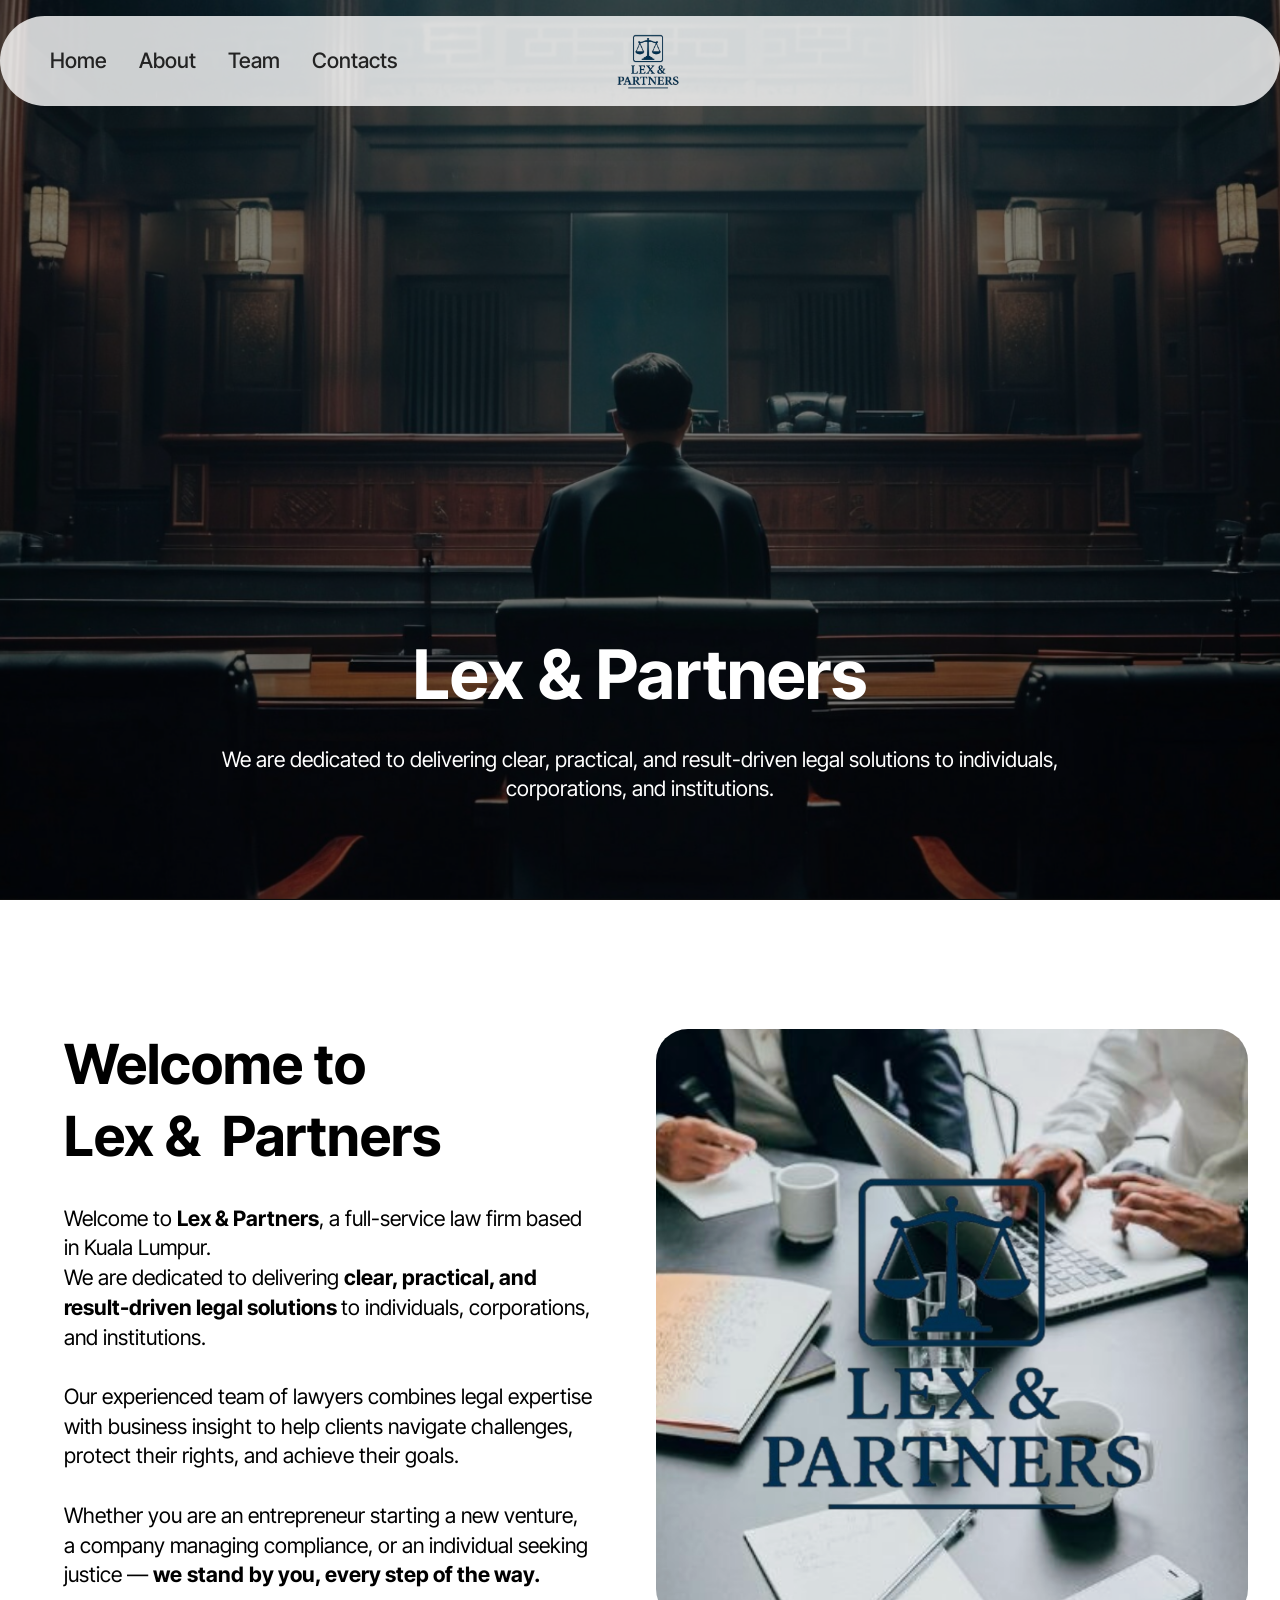
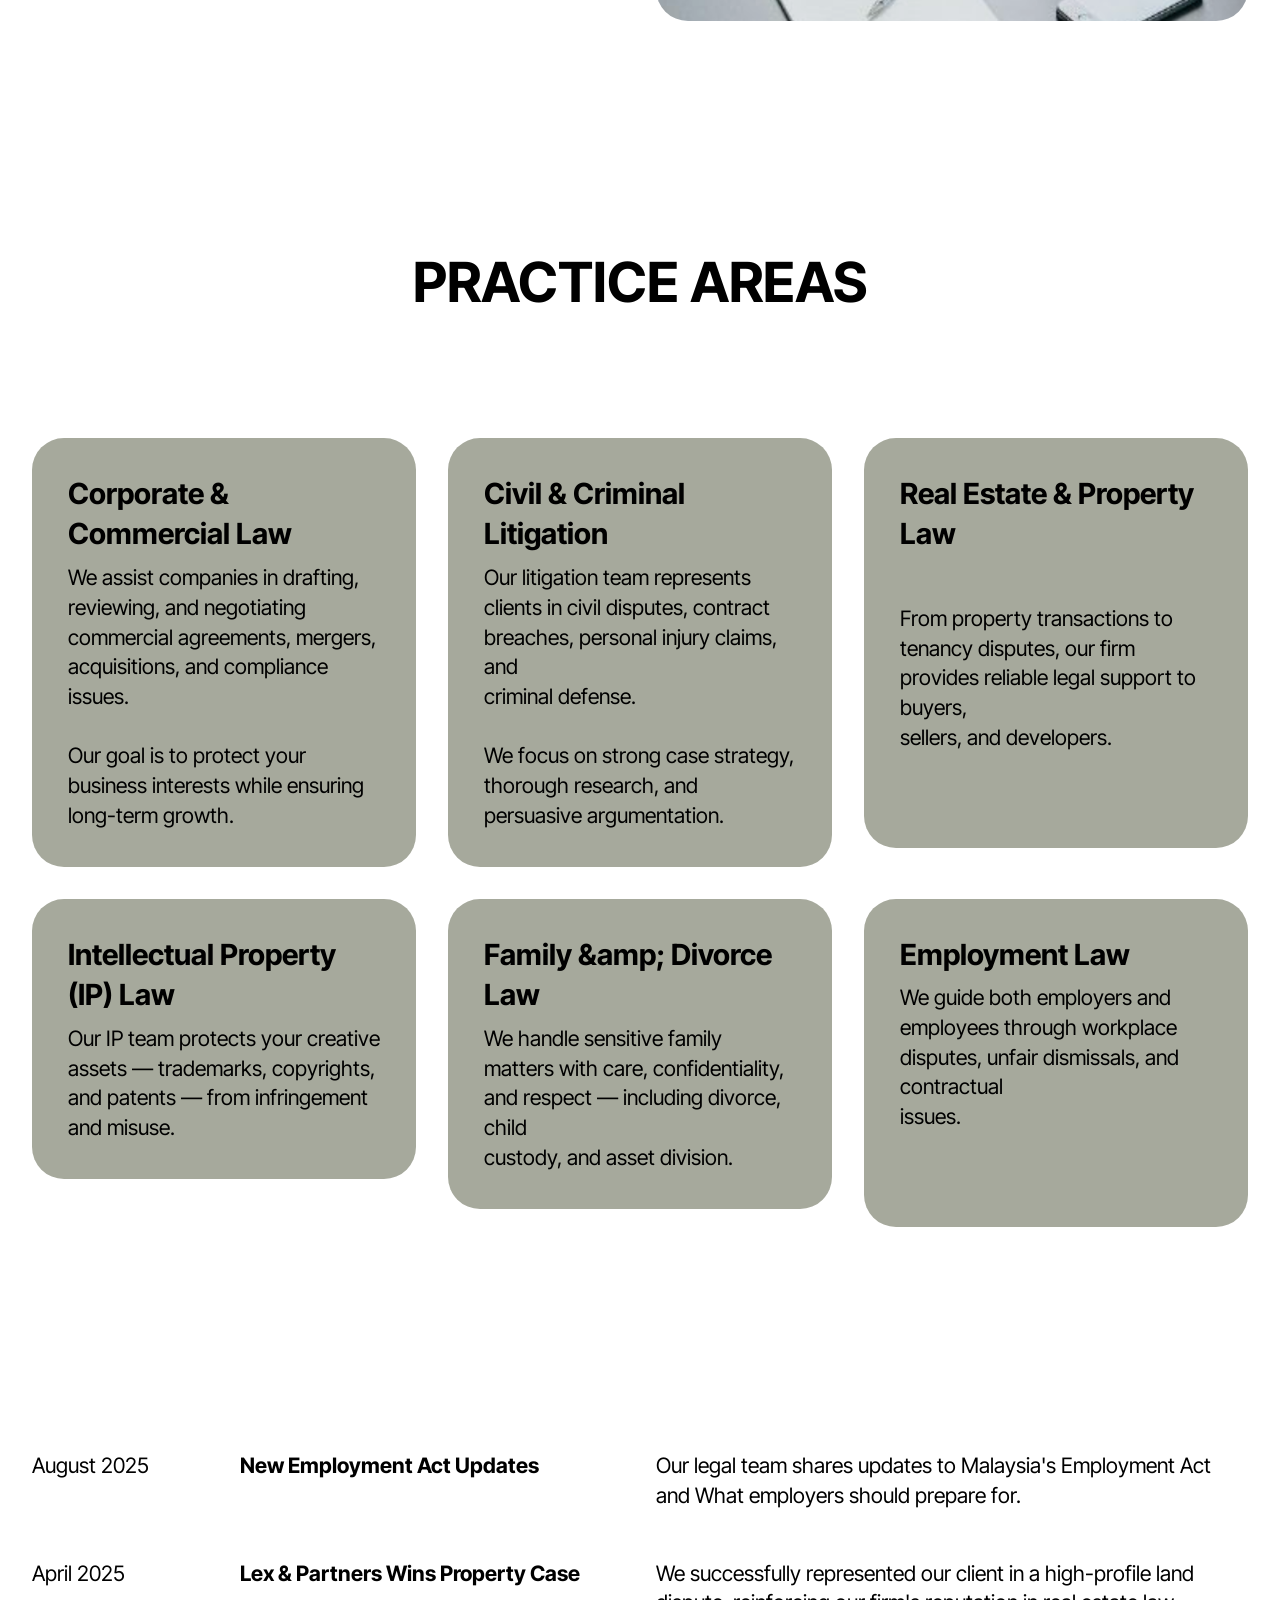
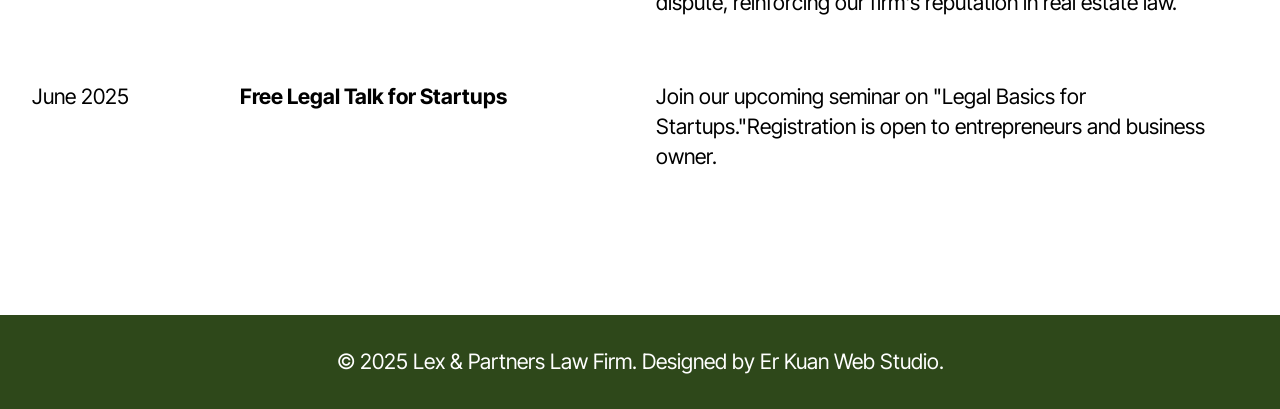
==== commit 3b2ae900: "Update index.html" ====
--- a/index.html
+++ b/index.html
@@ -232,8 +232,8 @@
             </div>
         </div>
     </div>
-</section><section class="display-7" style="padding: 0;align-items: center;justify-content: center;flex-wrap: wrap;    align-content: center;display: flex;position: relative;height: 4rem;"><a href="https://mobiri.se/4250572" style="flex: 1 1;height: 4rem;position: absolute;width: 100%;z-index: 1;"><img alt="" style="height: 4rem;" src="[data-uri]"></a><p style="margin: 0;text-align: center;" class="display-7">&#8204;</p><a style="z-index:1" href="https://mobirise.com/builder/ai-website-generator.html">AI Website Generator</a></section><script src="assets/bootstrap/js/bootstrap.bundle.min.js"></script>  <script src="assets/parallax/jarallax.js"></script>  <script src="assets/smoothscroll/smooth-scroll.js"></script>  <script src="assets/ytplayer/index.js"></script>  <script src="assets/dropdown/js/navbar-dropdown.js"></script>  <script src="assets/masonry/masonry.pkgd.min.js"></script>  <script src="assets/imagesloaded/imagesloaded.pkgd.min.js"></script>  <script src="assets/theme/js/script.js"></script>  
+</section>
   
   
 </body>
-</html>+</html>
